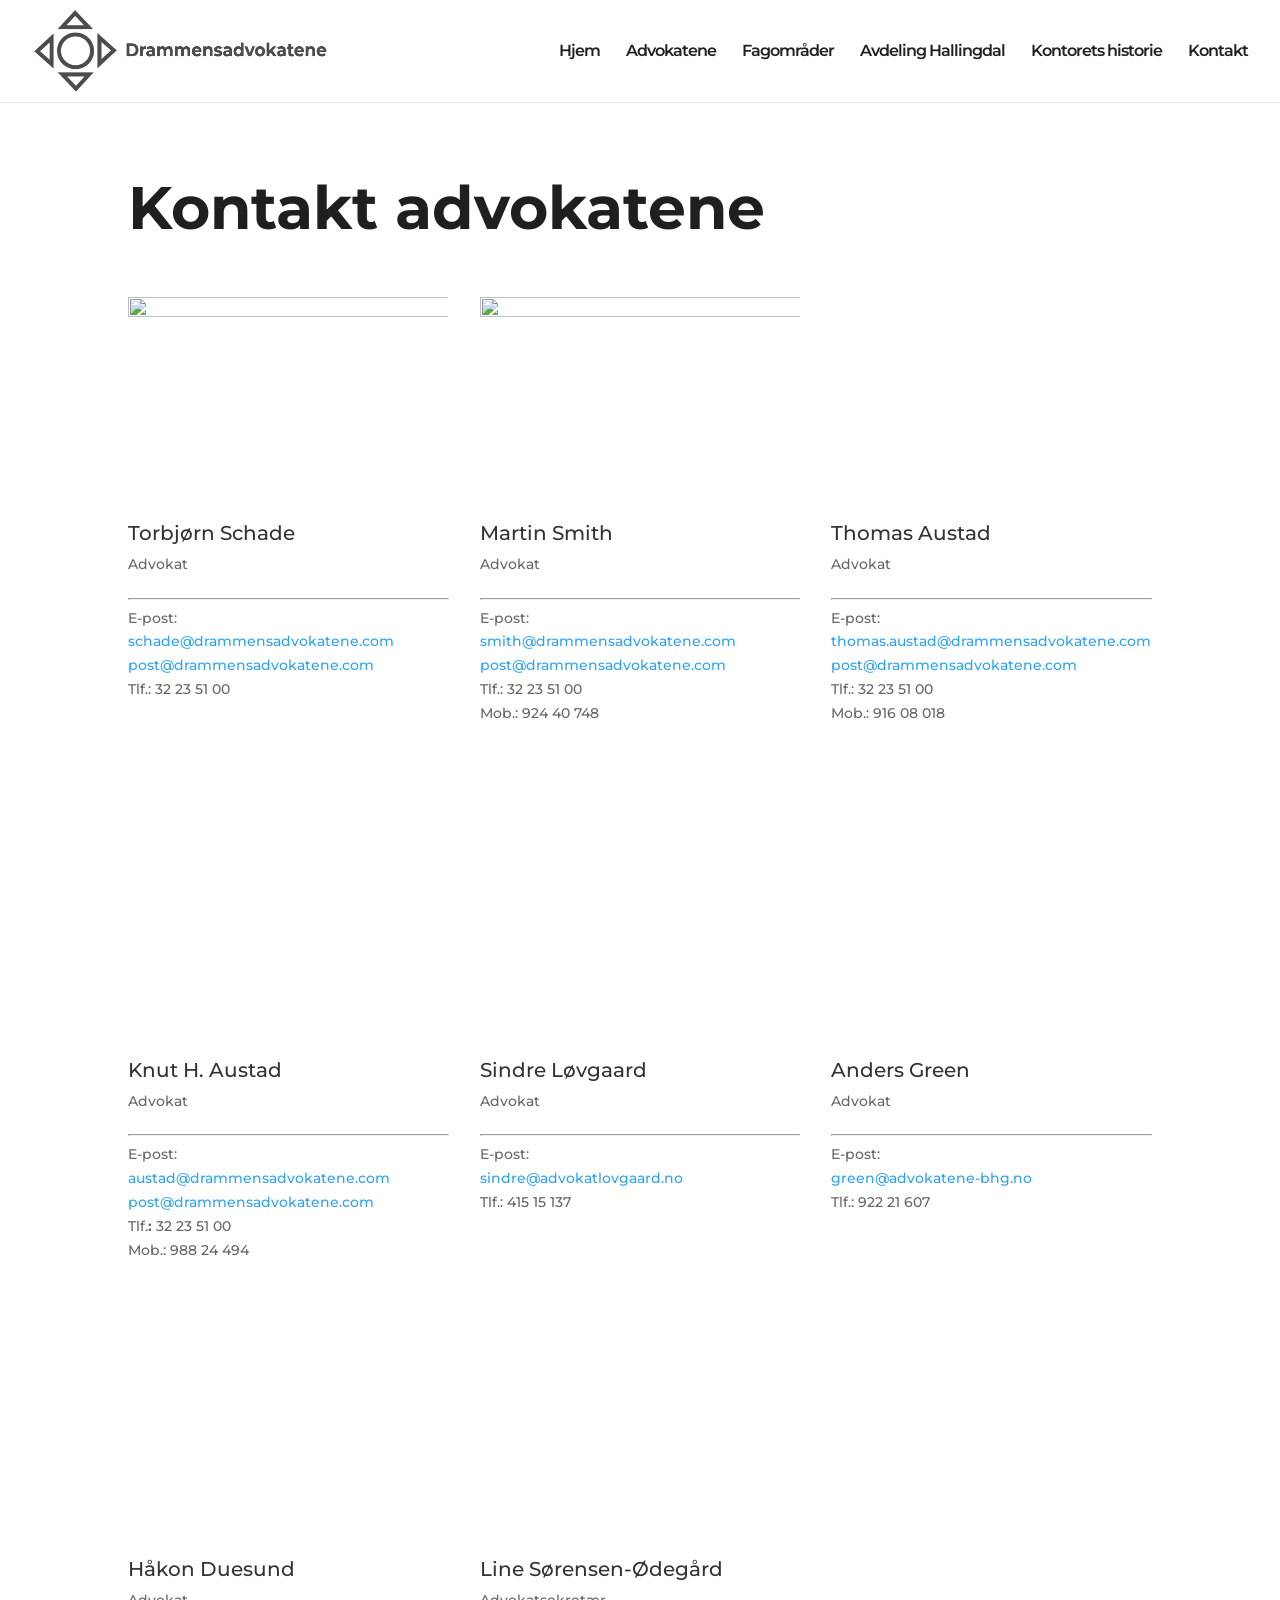
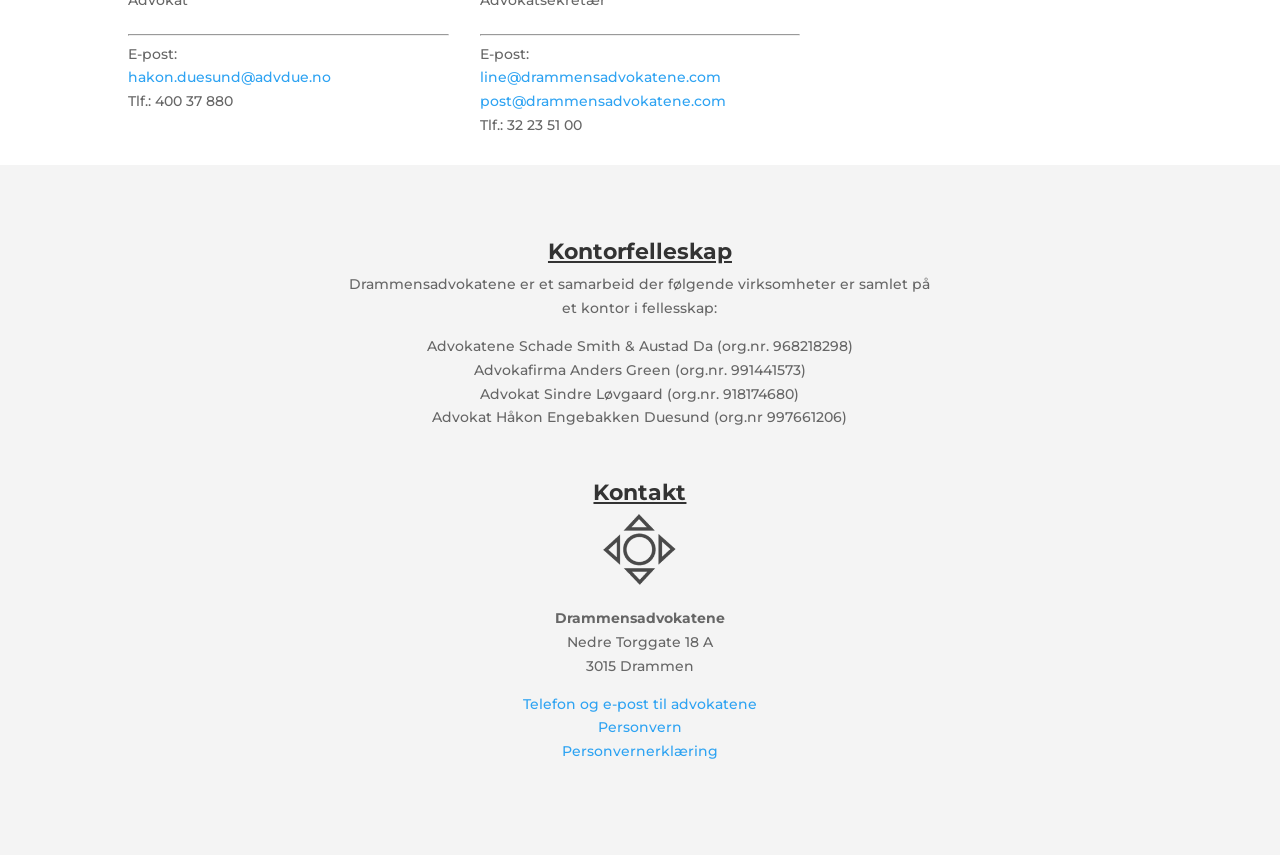
==== kontakt/index.html @ 0ef9e9a2 "Speil av drammensadvokatene.com" ====
<!DOCTYPE html>
<html lang="en-US">

<!-- Mirrored from drammensadvokatene.com/kontakt/ by HTTrack Website Copier/3.x [XR&CO'2014], Tue, 21 Jul 2026 18:36:51 GMT -->
<!-- Added by HTTrack --><meta http-equiv="content-type" content="text/html;charset=UTF-8" /><!-- /Added by HTTrack -->
<head>
	<meta charset="UTF-8" />
<meta http-equiv="X-UA-Compatible" content="IE=edge">
	<link rel="pingback" href="../xmlrpc.php" />

	<script type="text/javascript">
		document.documentElement.className = 'js';
	</script>

	<title>Kontakt | Drammensadvokatene</title>
<meta name='robots' content='max-image-preview:large' />
<script type="text/javascript">
			let jqueryParams=[],jQuery=function(r){return jqueryParams=[...jqueryParams,r],jQuery},$=function(r){return jqueryParams=[...jqueryParams,r],$};window.jQuery=jQuery,window.$=jQuery;let customHeadScripts=!1;jQuery.fn=jQuery.prototype={},$.fn=jQuery.prototype={},jQuery.noConflict=function(r){if(window.jQuery)return jQuery=window.jQuery,$=window.jQuery,customHeadScripts=!0,jQuery.noConflict},jQuery.ready=function(r){jqueryParams=[...jqueryParams,r]},$.ready=function(r){jqueryParams=[...jqueryParams,r]},jQuery.load=function(r){jqueryParams=[...jqueryParams,r]},$.load=function(r){jqueryParams=[...jqueryParams,r]},jQuery.fn.ready=function(r){jqueryParams=[...jqueryParams,r]},$.fn.ready=function(r){jqueryParams=[...jqueryParams,r]};</script><link rel='dns-prefetch' href='http://fonts.googleapis.com/' />
<link rel="alternate" type="application/rss+xml" title="Drammensadvokatene &raquo; Feed" href="../feed/index.html" />
<link rel="alternate" type="application/rss+xml" title="Drammensadvokatene &raquo; Comments Feed" href="../comments/feed/index.html" />
<link rel="alternate" title="oEmbed (JSON)" type="application/json+oembed" href="../wp-json/oembed/1.0/embedac45.json?url=https%3A%2F%2Fdrammensadvokatene.com%2Fkontakt%2F" />
<link rel="alternate" title="oEmbed (XML)" type="text/xml+oembed" href="../wp-json/oembed/1.0/embed8e97?url=https%3A%2F%2Fdrammensadvokatene.com%2Fkontakt%2F&amp;format=xml" />
<meta content="Divi v.4.21.0" name="generator"/><style id="wp-img-auto-sizes-contain-inline-css">
img:is([sizes=auto i],[sizes^="auto," i]){contain-intrinsic-size:3000px 1500px}
/*# sourceURL=wp-img-auto-sizes-contain-inline-css */
</style>

<style id="global-styles-inline-css">
:root{--wp--preset--aspect-ratio--square: 1;--wp--preset--aspect-ratio--4-3: 4/3;--wp--preset--aspect-ratio--3-4: 3/4;--wp--preset--aspect-ratio--3-2: 3/2;--wp--preset--aspect-ratio--2-3: 2/3;--wp--preset--aspect-ratio--16-9: 16/9;--wp--preset--aspect-ratio--9-16: 9/16;--wp--preset--color--black: #000000;--wp--preset--color--cyan-bluish-gray: #abb8c3;--wp--preset--color--white: #ffffff;--wp--preset--color--pale-pink: #f78da7;--wp--preset--color--vivid-red: #cf2e2e;--wp--preset--color--luminous-vivid-orange: #ff6900;--wp--preset--color--luminous-vivid-amber: #fcb900;--wp--preset--color--light-green-cyan: #7bdcb5;--wp--preset--color--vivid-green-cyan: #00d084;--wp--preset--color--pale-cyan-blue: #8ed1fc;--wp--preset--color--vivid-cyan-blue: #0693e3;--wp--preset--color--vivid-purple: #9b51e0;--wp--preset--gradient--vivid-cyan-blue-to-vivid-purple: linear-gradient(135deg,rgb(6,147,227) 0%,rgb(155,81,224) 100%);--wp--preset--gradient--light-green-cyan-to-vivid-green-cyan: linear-gradient(135deg,rgb(122,220,180) 0%,rgb(0,208,130) 100%);--wp--preset--gradient--luminous-vivid-amber-to-luminous-vivid-orange: linear-gradient(135deg,rgb(252,185,0) 0%,rgb(255,105,0) 100%);--wp--preset--gradient--luminous-vivid-orange-to-vivid-red: linear-gradient(135deg,rgb(255,105,0) 0%,rgb(207,46,46) 100%);--wp--preset--gradient--very-light-gray-to-cyan-bluish-gray: linear-gradient(135deg,rgb(238,238,238) 0%,rgb(169,184,195) 100%);--wp--preset--gradient--cool-to-warm-spectrum: linear-gradient(135deg,rgb(74,234,220) 0%,rgb(151,120,209) 20%,rgb(207,42,186) 40%,rgb(238,44,130) 60%,rgb(251,105,98) 80%,rgb(254,248,76) 100%);--wp--preset--gradient--blush-light-purple: linear-gradient(135deg,rgb(255,206,236) 0%,rgb(152,150,240) 100%);--wp--preset--gradient--blush-bordeaux: linear-gradient(135deg,rgb(254,205,165) 0%,rgb(254,45,45) 50%,rgb(107,0,62) 100%);--wp--preset--gradient--luminous-dusk: linear-gradient(135deg,rgb(255,203,112) 0%,rgb(199,81,192) 50%,rgb(65,88,208) 100%);--wp--preset--gradient--pale-ocean: linear-gradient(135deg,rgb(255,245,203) 0%,rgb(182,227,212) 50%,rgb(51,167,181) 100%);--wp--preset--gradient--electric-grass: linear-gradient(135deg,rgb(202,248,128) 0%,rgb(113,206,126) 100%);--wp--preset--gradient--midnight: linear-gradient(135deg,rgb(2,3,129) 0%,rgb(40,116,252) 100%);--wp--preset--font-size--small: 13px;--wp--preset--font-size--medium: 20px;--wp--preset--font-size--large: 36px;--wp--preset--font-size--x-large: 42px;--wp--preset--spacing--20: 0.44rem;--wp--preset--spacing--30: 0.67rem;--wp--preset--spacing--40: 1rem;--wp--preset--spacing--50: 1.5rem;--wp--preset--spacing--60: 2.25rem;--wp--preset--spacing--70: 3.38rem;--wp--preset--spacing--80: 5.06rem;--wp--preset--shadow--natural: 6px 6px 9px rgba(0, 0, 0, 0.2);--wp--preset--shadow--deep: 12px 12px 50px rgba(0, 0, 0, 0.4);--wp--preset--shadow--sharp: 6px 6px 0px rgba(0, 0, 0, 0.2);--wp--preset--shadow--outlined: 6px 6px 0px -3px rgb(255, 255, 255), 6px 6px rgb(0, 0, 0);--wp--preset--shadow--crisp: 6px 6px 0px rgb(0, 0, 0);}:root { --wp--style--global--content-size: 823px;--wp--style--global--wide-size: 1080px; }:where(body) { margin: 0; }.wp-site-blocks > .alignleft { float: left; margin-right: 2em; }.wp-site-blocks > .alignright { float: right; margin-left: 2em; }.wp-site-blocks > .aligncenter { justify-content: center; margin-left: auto; margin-right: auto; }:where(.is-layout-flex){gap: 0.5em;}:where(.is-layout-grid){gap: 0.5em;}.is-layout-flow > .alignleft{float: left;margin-inline-start: 0;margin-inline-end: 2em;}.is-layout-flow > .alignright{float: right;margin-inline-start: 2em;margin-inline-end: 0;}.is-layout-flow > .aligncenter{margin-left: auto !important;margin-right: auto !important;}.is-layout-constrained > .alignleft{float: left;margin-inline-start: 0;margin-inline-end: 2em;}.is-layout-constrained > .alignright{float: right;margin-inline-start: 2em;margin-inline-end: 0;}.is-layout-constrained > .aligncenter{margin-left: auto !important;margin-right: auto !important;}.is-layout-constrained > :where(:not(.alignleft):not(.alignright):not(.alignfull)){max-width: var(--wp--style--global--content-size);margin-left: auto !important;margin-right: auto !important;}.is-layout-constrained > .alignwide{max-width: var(--wp--style--global--wide-size);}body .is-layout-flex{display: flex;}.is-layout-flex{flex-wrap: wrap;align-items: center;}.is-layout-flex > :is(*, div){margin: 0;}body .is-layout-grid{display: grid;}.is-layout-grid > :is(*, div){margin: 0;}body{padding-top: 0px;padding-right: 0px;padding-bottom: 0px;padding-left: 0px;}:root :where(.wp-element-button, .wp-block-button__link){background-color: #32373c;border-width: 0;color: #fff;font-family: inherit;font-size: inherit;font-style: inherit;font-weight: inherit;letter-spacing: inherit;line-height: inherit;padding-top: calc(0.667em + 2px);padding-right: calc(1.333em + 2px);padding-bottom: calc(0.667em + 2px);padding-left: calc(1.333em + 2px);text-decoration: none;text-transform: inherit;}.has-black-color{color: var(--wp--preset--color--black) !important;}.has-cyan-bluish-gray-color{color: var(--wp--preset--color--cyan-bluish-gray) !important;}.has-white-color{color: var(--wp--preset--color--white) !important;}.has-pale-pink-color{color: var(--wp--preset--color--pale-pink) !important;}.has-vivid-red-color{color: var(--wp--preset--color--vivid-red) !important;}.has-luminous-vivid-orange-color{color: var(--wp--preset--color--luminous-vivid-orange) !important;}.has-luminous-vivid-amber-color{color: var(--wp--preset--color--luminous-vivid-amber) !important;}.has-light-green-cyan-color{color: var(--wp--preset--color--light-green-cyan) !important;}.has-vivid-green-cyan-color{color: var(--wp--preset--color--vivid-green-cyan) !important;}.has-pale-cyan-blue-color{color: var(--wp--preset--color--pale-cyan-blue) !important;}.has-vivid-cyan-blue-color{color: var(--wp--preset--color--vivid-cyan-blue) !important;}.has-vivid-purple-color{color: var(--wp--preset--color--vivid-purple) !important;}.has-black-background-color{background-color: var(--wp--preset--color--black) !important;}.has-cyan-bluish-gray-background-color{background-color: var(--wp--preset--color--cyan-bluish-gray) !important;}.has-white-background-color{background-color: var(--wp--preset--color--white) !important;}.has-pale-pink-background-color{background-color: var(--wp--preset--color--pale-pink) !important;}.has-vivid-red-background-color{background-color: var(--wp--preset--color--vivid-red) !important;}.has-luminous-vivid-orange-background-color{background-color: var(--wp--preset--color--luminous-vivid-orange) !important;}.has-luminous-vivid-amber-background-color{background-color: var(--wp--preset--color--luminous-vivid-amber) !important;}.has-light-green-cyan-background-color{background-color: var(--wp--preset--color--light-green-cyan) !important;}.has-vivid-green-cyan-background-color{background-color: var(--wp--preset--color--vivid-green-cyan) !important;}.has-pale-cyan-blue-background-color{background-color: var(--wp--preset--color--pale-cyan-blue) !important;}.has-vivid-cyan-blue-background-color{background-color: var(--wp--preset--color--vivid-cyan-blue) !important;}.has-vivid-purple-background-color{background-color: var(--wp--preset--color--vivid-purple) !important;}.has-black-border-color{border-color: var(--wp--preset--color--black) !important;}.has-cyan-bluish-gray-border-color{border-color: var(--wp--preset--color--cyan-bluish-gray) !important;}.has-white-border-color{border-color: var(--wp--preset--color--white) !important;}.has-pale-pink-border-color{border-color: var(--wp--preset--color--pale-pink) !important;}.has-vivid-red-border-color{border-color: var(--wp--preset--color--vivid-red) !important;}.has-luminous-vivid-orange-border-color{border-color: var(--wp--preset--color--luminous-vivid-orange) !important;}.has-luminous-vivid-amber-border-color{border-color: var(--wp--preset--color--luminous-vivid-amber) !important;}.has-light-green-cyan-border-color{border-color: var(--wp--preset--color--light-green-cyan) !important;}.has-vivid-green-cyan-border-color{border-color: var(--wp--preset--color--vivid-green-cyan) !important;}.has-pale-cyan-blue-border-color{border-color: var(--wp--preset--color--pale-cyan-blue) !important;}.has-vivid-cyan-blue-border-color{border-color: var(--wp--preset--color--vivid-cyan-blue) !important;}.has-vivid-purple-border-color{border-color: var(--wp--preset--color--vivid-purple) !important;}.has-vivid-cyan-blue-to-vivid-purple-gradient-background{background: var(--wp--preset--gradient--vivid-cyan-blue-to-vivid-purple) !important;}.has-light-green-cyan-to-vivid-green-cyan-gradient-background{background: var(--wp--preset--gradient--light-green-cyan-to-vivid-green-cyan) !important;}.has-luminous-vivid-amber-to-luminous-vivid-orange-gradient-background{background: var(--wp--preset--gradient--luminous-vivid-amber-to-luminous-vivid-orange) !important;}.has-luminous-vivid-orange-to-vivid-red-gradient-background{background: var(--wp--preset--gradient--luminous-vivid-orange-to-vivid-red) !important;}.has-very-light-gray-to-cyan-bluish-gray-gradient-background{background: var(--wp--preset--gradient--very-light-gray-to-cyan-bluish-gray) !important;}.has-cool-to-warm-spectrum-gradient-background{background: var(--wp--preset--gradient--cool-to-warm-spectrum) !important;}.has-blush-light-purple-gradient-background{background: var(--wp--preset--gradient--blush-light-purple) !important;}.has-blush-bordeaux-gradient-background{background: var(--wp--preset--gradient--blush-bordeaux) !important;}.has-luminous-dusk-gradient-background{background: var(--wp--preset--gradient--luminous-dusk) !important;}.has-pale-ocean-gradient-background{background: var(--wp--preset--gradient--pale-ocean) !important;}.has-electric-grass-gradient-background{background: var(--wp--preset--gradient--electric-grass) !important;}.has-midnight-gradient-background{background: var(--wp--preset--gradient--midnight) !important;}.has-small-font-size{font-size: var(--wp--preset--font-size--small) !important;}.has-medium-font-size{font-size: var(--wp--preset--font-size--medium) !important;}.has-large-font-size{font-size: var(--wp--preset--font-size--large) !important;}.has-x-large-font-size{font-size: var(--wp--preset--font-size--x-large) !important;}
/*# sourceURL=global-styles-inline-css */
</style>

<link rel='stylesheet' id='et-divi-open-sans-css' href='https://fonts.googleapis.com/css?family=Open+Sans:300italic,400italic,600italic,700italic,800italic,400,300,600,700,800&amp;subset=latin,latin-ext&amp;display=swap' media='all' />
<style id="divi-style-inline-inline-css">
/*!
Theme Name: Divi
Theme URI: http://www.elegantthemes.com/gallery/divi/
Version: 4.21.0
Description: Smart. Flexible. Beautiful. Divi is the most powerful theme in our collection.
Author: Elegant Themes
Author URI: http://www.elegantthemes.com
License: GNU General Public License v2
License URI: http://www.gnu.org/licenses/gpl-2.0.html
*/

a,abbr,acronym,address,applet,b,big,blockquote,body,center,cite,code,dd,del,dfn,div,dl,dt,em,fieldset,font,form,h1,h2,h3,h4,h5,h6,html,i,iframe,img,ins,kbd,label,legend,li,object,ol,p,pre,q,s,samp,small,span,strike,strong,sub,sup,tt,u,ul,var{margin:0;padding:0;border:0;outline:0;font-size:100%;-ms-text-size-adjust:100%;-webkit-text-size-adjust:100%;vertical-align:baseline;background:transparent}body{line-height:1}ol,ul{list-style:none}blockquote,q{quotes:none}blockquote:after,blockquote:before,q:after,q:before{content:"";content:none}blockquote{margin:20px 0 30px;border-left:5px solid;padding-left:20px}:focus{outline:0}del{text-decoration:line-through}pre{overflow:auto;padding:10px}figure{margin:0}table{border-collapse:collapse;border-spacing:0}article,aside,footer,header,hgroup,nav,section{display:block}body{font-family:Open Sans,Arial,sans-serif;font-size:14px;color:#666;background-color:#fff;line-height:1.7em;font-weight:500;-webkit-font-smoothing:antialiased;-moz-osx-font-smoothing:grayscale}body.page-template-page-template-blank-php #page-container{padding-top:0!important}body.et_cover_background{background-size:cover!important;background-position:top!important;background-repeat:no-repeat!important;background-attachment:fixed}a{color:#2ea3f2}a,a:hover{text-decoration:none}p{padding-bottom:1em}p:not(.has-background):last-of-type{padding-bottom:0}p.et_normal_padding{padding-bottom:1em}strong{font-weight:700}cite,em,i{font-style:italic}code,pre{font-family:Courier New,monospace;margin-bottom:10px}ins{text-decoration:none}sub,sup{height:0;line-height:1;position:relative;vertical-align:baseline}sup{bottom:.8em}sub{top:.3em}dl{margin:0 0 1.5em}dl dt{font-weight:700}dd{margin-left:1.5em}blockquote p{padding-bottom:0}embed,iframe,object,video{max-width:100%}h1,h2,h3,h4,h5,h6{color:#333;padding-bottom:10px;line-height:1em;font-weight:500}h1 a,h2 a,h3 a,h4 a,h5 a,h6 a{color:inherit}h1{font-size:30px}h2{font-size:26px}h3{font-size:22px}h4{font-size:18px}h5{font-size:16px}h6{font-size:14px}input{-webkit-appearance:none}input[type=checkbox]{-webkit-appearance:checkbox}input[type=radio]{-webkit-appearance:radio}input.text,input.title,input[type=email],input[type=password],input[type=tel],input[type=text],select,textarea{background-color:#fff;border:1px solid #bbb;padding:2px;color:#4e4e4e}input.text:focus,input.title:focus,input[type=text]:focus,select:focus,textarea:focus{border-color:#2d3940;color:#3e3e3e}input.text,input.title,input[type=text],select,textarea{margin:0}textarea{padding:4px}button,input,select,textarea{font-family:inherit}img{max-width:100%;height:auto}.clear{clear:both}br.clear{margin:0;padding:0}.pagination{clear:both}#et_search_icon:hover,.et-social-icon a:hover,.et_password_protected_form .et_submit_button,.form-submit .et_pb_buttontton.alt.disabled,.nav-single a,.posted_in a{color:#2ea3f2}.et-search-form,blockquote{border-color:#2ea3f2}#main-content{background-color:#fff}.container{width:80%;max-width:1080px;margin:auto;position:relative}body:not(.et-tb) #main-content .container,body:not(.et-tb-has-header) #main-content .container{padding-top:58px}.et_full_width_page #main-content .container:before{display:none}.main_title{margin-bottom:20px}.et_password_protected_form .et_submit_button:hover,.form-submit .et_pb_button:hover{background:rgba(0,0,0,.05)}.et_button_icon_visible .et_pb_button{padding-right:2em;padding-left:.7em}.et_button_icon_visible .et_pb_button:after{opacity:1;margin-left:0}.et_button_left .et_pb_button:hover:after{left:.15em}.et_button_left .et_pb_button:after{margin-left:0;left:1em}.et_button_icon_visible.et_button_left .et_pb_button,.et_button_left .et_pb_button:hover,.et_button_left .et_pb_module .et_pb_button:hover{padding-left:2em;padding-right:.7em}.et_button_icon_visible.et_button_left .et_pb_button:after,.et_button_left .et_pb_button:hover:after{left:.15em}.et_password_protected_form .et_submit_button:hover,.form-submit .et_pb_button:hover{padding:.3em 1em}.et_button_no_icon .et_pb_button:after{display:none}.et_button_no_icon.et_button_icon_visible.et_button_left .et_pb_button,.et_button_no_icon.et_button_left .et_pb_button:hover,.et_button_no_icon .et_pb_button,.et_button_no_icon .et_pb_button:hover{padding:.3em 1em!important}.et_button_custom_icon .et_pb_button:after{line-height:1.7em}.et_button_custom_icon.et_button_icon_visible .et_pb_button:after,.et_button_custom_icon .et_pb_button:hover:after{margin-left:.3em}#left-area .post_format-post-format-gallery .wp-block-gallery:first-of-type{padding:0;margin-bottom:-16px}.entry-content table:not(.variations){border:1px solid #eee;margin:0 0 15px;text-align:left;width:100%}.entry-content thead th,.entry-content tr th{color:#555;font-weight:700;padding:9px 24px}.entry-content tr td{border-top:1px solid #eee;padding:6px 24px}#left-area ul,.entry-content ul,.et-l--body ul,.et-l--footer ul,.et-l--header ul{list-style-type:disc;padding:0 0 23px 1em;line-height:26px}#left-area ol,.entry-content ol,.et-l--body ol,.et-l--footer ol,.et-l--header ol{list-style-type:decimal;list-style-position:inside;padding:0 0 23px;line-height:26px}#left-area ul li ul,.entry-content ul li ol{padding:2px 0 2px 20px}#left-area ol li ul,.entry-content ol li ol,.et-l--body ol li ol,.et-l--footer ol li ol,.et-l--header ol li ol{padding:2px 0 2px 35px}#left-area ul.wp-block-gallery{display:-webkit-box;display:-ms-flexbox;display:flex;-ms-flex-wrap:wrap;flex-wrap:wrap;list-style-type:none;padding:0}#left-area ul.products{padding:0!important;line-height:1.7!important;list-style:none!important}.gallery-item a{display:block}.gallery-caption,.gallery-item a{width:90%}#wpadminbar{z-index:100001}#left-area .post-meta{font-size:14px;padding-bottom:15px}#left-area .post-meta a{text-decoration:none;color:#666}#left-area .et_featured_image{padding-bottom:7px}.single .post{padding-bottom:25px}body.single .et_audio_content{margin-bottom:-6px}.nav-single a{text-decoration:none;color:#2ea3f2;font-size:14px;font-weight:400}.nav-previous{float:left}.nav-next{float:right}.et_password_protected_form p input{background-color:#eee;border:none!important;width:100%!important;border-radius:0!important;font-size:14px;color:#999!important;padding:16px!important;-webkit-box-sizing:border-box;box-sizing:border-box}.et_password_protected_form label{display:none}.et_password_protected_form .et_submit_button{font-family:inherit;display:block;float:right;margin:8px auto 0;cursor:pointer}.post-password-required p.nocomments.container{max-width:100%}.post-password-required p.nocomments.container:before{display:none}.aligncenter,div.post .new-post .aligncenter{display:block;margin-left:auto;margin-right:auto}.wp-caption{border:1px solid #ddd;text-align:center;background-color:#f3f3f3;margin-bottom:10px;max-width:96%;padding:8px}.wp-caption.alignleft{margin:0 30px 20px 0}.wp-caption.alignright{margin:0 0 20px 30px}.wp-caption img{margin:0;padding:0;border:0}.wp-caption p.wp-caption-text{font-size:12px;padding:0 4px 5px;margin:0}.alignright{float:right}.alignleft{float:left}img.alignleft{display:inline;float:left;margin-right:15px}img.alignright{display:inline;float:right;margin-left:15px}.page.et_pb_pagebuilder_layout #main-content{background-color:transparent}body #main-content .et_builder_inner_content>h1,body #main-content .et_builder_inner_content>h2,body #main-content .et_builder_inner_content>h3,body #main-content .et_builder_inner_content>h4,body #main-content .et_builder_inner_content>h5,body #main-content .et_builder_inner_content>h6{line-height:1.4em}body #main-content .et_builder_inner_content>p{line-height:1.7em}.wp-block-pullquote{margin:20px 0 30px}.wp-block-pullquote.has-background blockquote{border-left:none}.wp-block-group.has-background{padding:1.5em 1.5em .5em}@media (min-width:981px){#left-area{width:79.125%;padding-bottom:23px}#main-content .container:before{content:"";position:absolute;top:0;height:100%;width:1px;background-color:#e2e2e2}.et_full_width_page #left-area,.et_no_sidebar #left-area{float:none;width:100%!important}.et_full_width_page #left-area{padding-bottom:0}.et_no_sidebar #main-content .container:before{display:none}}@media (max-width:980px){#page-container{padding-top:80px}.et-tb #page-container,.et-tb-has-header #page-container{padding-top:0!important}#left-area,#sidebar{width:100%!important}#main-content .container:before{display:none!important}.et_full_width_page .et_gallery_item:nth-child(4n+1){clear:none}}@media print{#page-container{padding-top:0!important}}#wp-admin-bar-et-use-visual-builder a:before{font-family:ETmodules!important;content:"\e625";font-size:30px!important;width:28px;margin-top:-3px;color:#974df3!important}#wp-admin-bar-et-use-visual-builder:hover a:before{color:#fff!important}#wp-admin-bar-et-use-visual-builder:hover a,#wp-admin-bar-et-use-visual-builder a:hover{transition:background-color .5s ease;-webkit-transition:background-color .5s ease;-moz-transition:background-color .5s ease;background-color:#7e3bd0!important;color:#fff!important}* html .clearfix,:first-child+html .clearfix{zoom:1}.iphone .et_pb_section_video_bg video::-webkit-media-controls-start-playback-button{display:none!important;-webkit-appearance:none}.et_mobile_device .et_pb_section_parallax .et_pb_parallax_css{background-attachment:scroll}.et-social-facebook a.icon:before{content:"\e093"}.et-social-twitter a.icon:before{content:"\e094"}.et-social-google-plus a.icon:before{content:"\e096"}.et-social-instagram a.icon:before{content:"\e09a"}.et-social-rss a.icon:before{content:"\e09e"}.ai1ec-single-event:after{content:" ";display:table;clear:both}.evcal_event_details .evcal_evdata_cell .eventon_details_shading_bot.eventon_details_shading_bot{z-index:3}.wp-block-divi-layout{margin-bottom:1em}*{-webkit-box-sizing:border-box;box-sizing:border-box}#et-info-email:before,#et-info-phone:before,#et_search_icon:before,.comment-reply-link:after,.et-cart-info span:before,.et-pb-arrow-next:before,.et-pb-arrow-prev:before,.et-social-icon a:before,.et_audio_container .mejs-playpause-button button:before,.et_audio_container .mejs-volume-button button:before,.et_overlay:before,.et_password_protected_form .et_submit_button:after,.et_pb_button:after,.et_pb_contact_reset:after,.et_pb_contact_submit:after,.et_pb_font_icon:before,.et_pb_newsletter_button:after,.et_pb_pricing_table_button:after,.et_pb_promo_button:after,.et_pb_testimonial:before,.et_pb_toggle_title:before,.form-submit .et_pb_button:after,.mobile_menu_bar:before,a.et_pb_more_button:after{font-family:ETmodules!important;speak:none;font-style:normal;font-weight:400;-webkit-font-feature-settings:normal;font-feature-settings:normal;font-variant:normal;text-transform:none;line-height:1;-webkit-font-smoothing:antialiased;-moz-osx-font-smoothing:grayscale;text-shadow:0 0;direction:ltr}.et-pb-icon,.et_pb_custom_button_icon.et_pb_button:after,.et_pb_login .et_pb_custom_button_icon.et_pb_button:after,.et_pb_woo_custom_button_icon .button.et_pb_custom_button_icon.et_pb_button:after,.et_pb_woo_custom_button_icon .button.et_pb_custom_button_icon.et_pb_button:hover:after{content:attr(data-icon)}.et-pb-icon{font-family:ETmodules;speak:none;font-weight:400;-webkit-font-feature-settings:normal;font-feature-settings:normal;font-variant:normal;text-transform:none;line-height:1;-webkit-font-smoothing:antialiased;font-size:96px;font-style:normal;display:inline-block;-webkit-box-sizing:border-box;box-sizing:border-box;direction:ltr}#et-ajax-saving{display:none;-webkit-transition:background .3s,-webkit-box-shadow .3s;transition:background .3s,-webkit-box-shadow .3s;transition:background .3s,box-shadow .3s;transition:background .3s,box-shadow .3s,-webkit-box-shadow .3s;-webkit-box-shadow:rgba(0,139,219,.247059) 0 0 60px;box-shadow:0 0 60px rgba(0,139,219,.247059);position:fixed;top:50%;left:50%;width:50px;height:50px;background:#fff;border-radius:50px;margin:-25px 0 0 -25px;z-index:999999;text-align:center}#et-ajax-saving img{margin:9px}.et-safe-mode-indicator,.et-safe-mode-indicator:focus,.et-safe-mode-indicator:hover{-webkit-box-shadow:0 5px 10px rgba(41,196,169,.15);box-shadow:0 5px 10px rgba(41,196,169,.15);background:#29c4a9;color:#fff;font-size:14px;font-weight:600;padding:12px;line-height:16px;border-radius:3px;position:fixed;bottom:30px;right:30px;z-index:999999;text-decoration:none;font-family:Open Sans,sans-serif;-webkit-font-smoothing:antialiased;-moz-osx-font-smoothing:grayscale}.et_pb_button{font-size:20px;font-weight:500;padding:.3em 1em;line-height:1.7em!important;background-color:transparent;background-size:cover;background-position:50%;background-repeat:no-repeat;border:2px solid;border-radius:3px;-webkit-transition-duration:.2s;transition-duration:.2s;-webkit-transition-property:all!important;transition-property:all!important}.et_pb_button,.et_pb_button_inner{position:relative}.et_pb_button:hover,.et_pb_module .et_pb_button:hover{border:2px solid transparent;padding:.3em 2em .3em .7em}.et_pb_button:hover{background-color:hsla(0,0%,100%,.2)}.et_pb_bg_layout_light.et_pb_button:hover,.et_pb_bg_layout_light .et_pb_button:hover{background-color:rgba(0,0,0,.05)}.et_pb_button:after,.et_pb_button:before{font-size:32px;line-height:1em;content:"\35";opacity:0;position:absolute;margin-left:-1em;-webkit-transition:all .2s;transition:all .2s;text-transform:none;-webkit-font-feature-settings:"kern" off;font-feature-settings:"kern" off;font-variant:none;font-style:normal;font-weight:400;text-shadow:none}.et_pb_button.et_hover_enabled:hover:after,.et_pb_button.et_pb_hovered:hover:after{-webkit-transition:none!important;transition:none!important}.et_pb_button:before{display:none}.et_pb_button:hover:after{opacity:1;margin-left:0}.et_pb_column_1_3 h1,.et_pb_column_1_4 h1,.et_pb_column_1_5 h1,.et_pb_column_1_6 h1,.et_pb_column_2_5 h1{font-size:26px}.et_pb_column_1_3 h2,.et_pb_column_1_4 h2,.et_pb_column_1_5 h2,.et_pb_column_1_6 h2,.et_pb_column_2_5 h2{font-size:23px}.et_pb_column_1_3 h3,.et_pb_column_1_4 h3,.et_pb_column_1_5 h3,.et_pb_column_1_6 h3,.et_pb_column_2_5 h3{font-size:20px}.et_pb_column_1_3 h4,.et_pb_column_1_4 h4,.et_pb_column_1_5 h4,.et_pb_column_1_6 h4,.et_pb_column_2_5 h4{font-size:18px}.et_pb_column_1_3 h5,.et_pb_column_1_4 h5,.et_pb_column_1_5 h5,.et_pb_column_1_6 h5,.et_pb_column_2_5 h5{font-size:16px}.et_pb_column_1_3 h6,.et_pb_column_1_4 h6,.et_pb_column_1_5 h6,.et_pb_column_1_6 h6,.et_pb_column_2_5 h6{font-size:15px}.et_pb_bg_layout_dark,.et_pb_bg_layout_dark h1,.et_pb_bg_layout_dark h2,.et_pb_bg_layout_dark h3,.et_pb_bg_layout_dark h4,.et_pb_bg_layout_dark h5,.et_pb_bg_layout_dark h6{color:#fff!important}.et_pb_module.et_pb_text_align_left{text-align:left}.et_pb_module.et_pb_text_align_center{text-align:center}.et_pb_module.et_pb_text_align_right{text-align:right}.et_pb_module.et_pb_text_align_justified{text-align:justify}.clearfix:after{visibility:hidden;display:block;font-size:0;content:" ";clear:both;height:0}.et_pb_bg_layout_light .et_pb_more_button{color:#2ea3f2}.et_builder_inner_content{position:relative;z-index:1}header .et_builder_inner_content{z-index:2}.et_pb_css_mix_blend_mode_passthrough{mix-blend-mode:unset!important}.et_pb_image_container{margin:-20px -20px 29px}.et_pb_module_inner{position:relative}.et_hover_enabled_preview{z-index:2}.et_hover_enabled:hover{position:relative;z-index:2}.et_pb_all_tabs,.et_pb_module,.et_pb_posts_nav a,.et_pb_tab,.et_pb_with_background{position:relative;background-size:cover;background-position:50%;background-repeat:no-repeat}.et_pb_background_mask,.et_pb_background_pattern{bottom:0;left:0;position:absolute;right:0;top:0}.et_pb_background_mask{background-size:calc(100% + 2px) calc(100% + 2px);background-repeat:no-repeat;background-position:50%;overflow:hidden}.et_pb_background_pattern{background-position:0 0;background-repeat:repeat}.et_pb_with_border{position:relative;border:0 solid #333}.post-password-required .et_pb_row{padding:0;width:100%}.post-password-required .et_password_protected_form{min-height:0}body.et_pb_pagebuilder_layout.et_pb_show_title .post-password-required .et_password_protected_form h1,body:not(.et_pb_pagebuilder_layout) .post-password-required .et_password_protected_form h1{display:none}.et_pb_no_bg{padding:0!important}.et_overlay.et_pb_inline_icon:before,.et_pb_inline_icon:before{content:attr(data-icon)}.et_pb_more_button{color:inherit;text-shadow:none;text-decoration:none;display:inline-block;margin-top:20px}.et_parallax_bg_wrap{overflow:hidden;position:absolute;top:0;right:0;bottom:0;left:0}.et_parallax_bg{background-repeat:no-repeat;background-position:top;background-size:cover;position:absolute;bottom:0;left:0;width:100%;height:100%;display:block}.et_parallax_bg.et_parallax_bg__hover,.et_parallax_bg.et_parallax_bg_phone,.et_parallax_bg.et_parallax_bg_tablet,.et_parallax_gradient.et_parallax_gradient__hover,.et_parallax_gradient.et_parallax_gradient_phone,.et_parallax_gradient.et_parallax_gradient_tablet,.et_pb_section_parallax_hover:hover .et_parallax_bg:not(.et_parallax_bg__hover),.et_pb_section_parallax_hover:hover .et_parallax_gradient:not(.et_parallax_gradient__hover){display:none}.et_pb_section_parallax_hover:hover .et_parallax_bg.et_parallax_bg__hover,.et_pb_section_parallax_hover:hover .et_parallax_gradient.et_parallax_gradient__hover{display:block}.et_parallax_gradient{bottom:0;display:block;left:0;position:absolute;right:0;top:0}.et_pb_module.et_pb_section_parallax,.et_pb_posts_nav a.et_pb_section_parallax,.et_pb_tab.et_pb_section_parallax{position:relative}.et_pb_section_parallax .et_pb_parallax_css,.et_pb_slides .et_parallax_bg.et_pb_parallax_css{background-attachment:fixed}body.et-bfb .et_pb_section_parallax .et_pb_parallax_css,body.et-bfb .et_pb_slides .et_parallax_bg.et_pb_parallax_css{background-attachment:scroll;bottom:auto}.et_pb_section_parallax.et_pb_column .et_pb_module,.et_pb_section_parallax.et_pb_row .et_pb_column,.et_pb_section_parallax.et_pb_row .et_pb_module{z-index:9;position:relative}.et_pb_more_button:hover:after{opacity:1;margin-left:0}.et_pb_preload .et_pb_section_video_bg,.et_pb_preload>div{visibility:hidden}.et_pb_preload,.et_pb_section.et_pb_section_video.et_pb_preload{position:relative;background:#464646!important}.et_pb_preload:before{content:"";position:absolute;top:50%;left:50%;background:url(../wp-content/themes/Divi/includes/builder/styles/images/preloader.gif) no-repeat;border-radius:32px;width:32px;height:32px;margin:-16px 0 0 -16px}.box-shadow-overlay{position:absolute;top:0;left:0;width:100%;height:100%;z-index:10;pointer-events:none}.et_pb_section>.box-shadow-overlay~.et_pb_row{z-index:11}body.safari .section_has_divider{will-change:transform}.et_pb_row>.box-shadow-overlay{z-index:8}.has-box-shadow-overlay{position:relative}.et_clickable{cursor:pointer}.screen-reader-text{border:0;clip:rect(1px,1px,1px,1px);-webkit-clip-path:inset(50%);clip-path:inset(50%);height:1px;margin:-1px;overflow:hidden;padding:0;position:absolute!important;width:1px;word-wrap:normal!important}.et_multi_view_hidden,.et_multi_view_hidden_image{display:none!important}@keyframes multi-view-image-fade{0%{opacity:0}10%{opacity:.1}20%{opacity:.2}30%{opacity:.3}40%{opacity:.4}50%{opacity:.5}60%{opacity:.6}70%{opacity:.7}80%{opacity:.8}90%{opacity:.9}to{opacity:1}}.et_multi_view_image__loading{visibility:hidden}.et_multi_view_image__loaded{-webkit-animation:multi-view-image-fade .5s;animation:multi-view-image-fade .5s}#et-pb-motion-effects-offset-tracker{visibility:hidden!important;opacity:0;position:absolute;top:0;left:0}.et-pb-before-scroll-animation{opacity:0}header.et-l.et-l--header:after{clear:both;display:block;content:""}.et_pb_module{-webkit-animation-timing-function:linear;animation-timing-function:linear;-webkit-animation-duration:.2s;animation-duration:.2s}@-webkit-keyframes fadeBottom{0%{opacity:0;-webkit-transform:translateY(10%);transform:translateY(10%)}to{opacity:1;-webkit-transform:translateY(0);transform:translateY(0)}}@keyframes fadeBottom{0%{opacity:0;-webkit-transform:translateY(10%);transform:translateY(10%)}to{opacity:1;-webkit-transform:translateY(0);transform:translateY(0)}}@-webkit-keyframes fadeLeft{0%{opacity:0;-webkit-transform:translateX(-10%);transform:translateX(-10%)}to{opacity:1;-webkit-transform:translateX(0);transform:translateX(0)}}@keyframes fadeLeft{0%{opacity:0;-webkit-transform:translateX(-10%);transform:translateX(-10%)}to{opacity:1;-webkit-transform:translateX(0);transform:translateX(0)}}@-webkit-keyframes fadeRight{0%{opacity:0;-webkit-transform:translateX(10%);transform:translateX(10%)}to{opacity:1;-webkit-transform:translateX(0);transform:translateX(0)}}@keyframes fadeRight{0%{opacity:0;-webkit-transform:translateX(10%);transform:translateX(10%)}to{opacity:1;-webkit-transform:translateX(0);transform:translateX(0)}}@-webkit-keyframes fadeTop{0%{opacity:0;-webkit-transform:translateY(-10%);transform:translateY(-10%)}to{opacity:1;-webkit-transform:translateX(0);transform:translateX(0)}}@keyframes fadeTop{0%{opacity:0;-webkit-transform:translateY(-10%);transform:translateY(-10%)}to{opacity:1;-webkit-transform:translateX(0);transform:translateX(0)}}@-webkit-keyframes fadeIn{0%{opacity:0}to{opacity:1}}@keyframes fadeIn{0%{opacity:0}to{opacity:1}}.et-waypoint:not(.et_pb_counters){opacity:0}@media (min-width:981px){.et_pb_section.et_section_specialty div.et_pb_row .et_pb_column .et_pb_column .et_pb_module.et-last-child,.et_pb_section.et_section_specialty div.et_pb_row .et_pb_column .et_pb_column .et_pb_module:last-child,.et_pb_section.et_section_specialty div.et_pb_row .et_pb_column .et_pb_row_inner .et_pb_column .et_pb_module.et-last-child,.et_pb_section.et_section_specialty div.et_pb_row .et_pb_column .et_pb_row_inner .et_pb_column .et_pb_module:last-child,.et_pb_section div.et_pb_row .et_pb_column .et_pb_module.et-last-child,.et_pb_section div.et_pb_row .et_pb_column .et_pb_module:last-child{margin-bottom:0}}@media (max-width:980px){.et_overlay.et_pb_inline_icon_tablet:before,.et_pb_inline_icon_tablet:before{content:attr(data-icon-tablet)}.et_parallax_bg.et_parallax_bg_tablet_exist,.et_parallax_gradient.et_parallax_gradient_tablet_exist{display:none}.et_parallax_bg.et_parallax_bg_tablet,.et_parallax_gradient.et_parallax_gradient_tablet{display:block}.et_pb_column .et_pb_module{margin-bottom:30px}.et_pb_row .et_pb_column .et_pb_module.et-last-child,.et_pb_row .et_pb_column .et_pb_module:last-child,.et_section_specialty .et_pb_row .et_pb_column .et_pb_module.et-last-child,.et_section_specialty .et_pb_row .et_pb_column .et_pb_module:last-child{margin-bottom:0}.et_pb_more_button{display:inline-block!important}.et_pb_bg_layout_light_tablet.et_pb_button,.et_pb_bg_layout_light_tablet.et_pb_module.et_pb_button,.et_pb_bg_layout_light_tablet .et_pb_more_button{color:#2ea3f2}.et_pb_bg_layout_light_tablet .et_pb_forgot_password a{color:#666}.et_pb_bg_layout_light_tablet h1,.et_pb_bg_layout_light_tablet h2,.et_pb_bg_layout_light_tablet h3,.et_pb_bg_layout_light_tablet h4,.et_pb_bg_layout_light_tablet h5,.et_pb_bg_layout_light_tablet h6{color:#333!important}.et_pb_module .et_pb_bg_layout_light_tablet.et_pb_button{color:#2ea3f2!important}.et_pb_bg_layout_light_tablet{color:#666!important}.et_pb_bg_layout_dark_tablet,.et_pb_bg_layout_dark_tablet h1,.et_pb_bg_layout_dark_tablet h2,.et_pb_bg_layout_dark_tablet h3,.et_pb_bg_layout_dark_tablet h4,.et_pb_bg_layout_dark_tablet h5,.et_pb_bg_layout_dark_tablet h6{color:#fff!important}.et_pb_bg_layout_dark_tablet.et_pb_button,.et_pb_bg_layout_dark_tablet.et_pb_module.et_pb_button,.et_pb_bg_layout_dark_tablet .et_pb_more_button{color:inherit}.et_pb_bg_layout_dark_tablet .et_pb_forgot_password a{color:#fff}.et_pb_module.et_pb_text_align_left-tablet{text-align:left}.et_pb_module.et_pb_text_align_center-tablet{text-align:center}.et_pb_module.et_pb_text_align_right-tablet{text-align:right}.et_pb_module.et_pb_text_align_justified-tablet{text-align:justify}}@media (max-width:767px){.et_pb_more_button{display:inline-block!important}.et_overlay.et_pb_inline_icon_phone:before,.et_pb_inline_icon_phone:before{content:attr(data-icon-phone)}.et_parallax_bg.et_parallax_bg_phone_exist,.et_parallax_gradient.et_parallax_gradient_phone_exist{display:none}.et_parallax_bg.et_parallax_bg_phone,.et_parallax_gradient.et_parallax_gradient_phone{display:block}.et-hide-mobile{display:none!important}.et_pb_bg_layout_light_phone.et_pb_button,.et_pb_bg_layout_light_phone.et_pb_module.et_pb_button,.et_pb_bg_layout_light_phone .et_pb_more_button{color:#2ea3f2}.et_pb_bg_layout_light_phone .et_pb_forgot_password a{color:#666}.et_pb_bg_layout_light_phone h1,.et_pb_bg_layout_light_phone h2,.et_pb_bg_layout_light_phone h3,.et_pb_bg_layout_light_phone h4,.et_pb_bg_layout_light_phone h5,.et_pb_bg_layout_light_phone h6{color:#333!important}.et_pb_module .et_pb_bg_layout_light_phone.et_pb_button{color:#2ea3f2!important}.et_pb_bg_layout_light_phone{color:#666!important}.et_pb_bg_layout_dark_phone,.et_pb_bg_layout_dark_phone h1,.et_pb_bg_layout_dark_phone h2,.et_pb_bg_layout_dark_phone h3,.et_pb_bg_layout_dark_phone h4,.et_pb_bg_layout_dark_phone h5,.et_pb_bg_layout_dark_phone h6{color:#fff!important}.et_pb_bg_layout_dark_phone.et_pb_button,.et_pb_bg_layout_dark_phone.et_pb_module.et_pb_button,.et_pb_bg_layout_dark_phone .et_pb_more_button{color:inherit}.et_pb_module .et_pb_bg_layout_dark_phone.et_pb_button{color:#fff!important}.et_pb_bg_layout_dark_phone .et_pb_forgot_password a{color:#fff}.et_pb_module.et_pb_text_align_left-phone{text-align:left}.et_pb_module.et_pb_text_align_center-phone{text-align:center}.et_pb_module.et_pb_text_align_right-phone{text-align:right}.et_pb_module.et_pb_text_align_justified-phone{text-align:justify}}@media (max-width:479px){a.et_pb_more_button{display:block}}@media (min-width:768px) and (max-width:980px){[data-et-multi-view-load-tablet-hidden=true]:not(.et_multi_view_swapped){display:none!important}}@media (max-width:767px){[data-et-multi-view-load-phone-hidden=true]:not(.et_multi_view_swapped){display:none!important}}.et_pb_menu.et_pb_menu--style-inline_centered_logo .et_pb_menu__menu nav ul{-webkit-box-pack:center;-ms-flex-pack:center;justify-content:center}@-webkit-keyframes multi-view-image-fade{0%{-webkit-transform:scale(1);transform:scale(1);opacity:1}50%{-webkit-transform:scale(1.01);transform:scale(1.01);opacity:1}to{-webkit-transform:scale(1);transform:scale(1);opacity:1}}
/*# sourceURL=divi-style-inline-inline-css */
</style>
<style id="divi-dynamic-critical-inline-css">
@font-face{font-family:ETmodules;font-display:block;src:url(../wp-content/themes/Divi/core/admin/fonts/modules/all/modules.eot);src:url(//drammensadvokatene.com/wp-content/themes/Divi/core/admin/fonts/modules/all/modules.eot?#iefix) format("embedded-opentype"),url(//drammensadvokatene.com/wp-content/themes/Divi/core/admin/fonts/modules/all/modules.woff) format("woff"),url(//drammensadvokatene.com/wp-content/themes/Divi/core/admin/fonts/modules/all/modules.ttf) format("truetype"),url(//drammensadvokatene.com/wp-content/themes/Divi/core/admin/fonts/modules/all/modules.svg#ETmodules) format("svg");font-weight:400;font-style:normal}
@media (min-width:981px){.et_pb_gutters3 .et_pb_column,.et_pb_gutters3.et_pb_row .et_pb_column{margin-right:5.5%}.et_pb_gutters3 .et_pb_column_4_4,.et_pb_gutters3.et_pb_row .et_pb_column_4_4{width:100%}.et_pb_gutters3 .et_pb_column_4_4 .et_pb_module,.et_pb_gutters3.et_pb_row .et_pb_column_4_4 .et_pb_module{margin-bottom:2.75%}.et_pb_gutters3 .et_pb_column_3_4,.et_pb_gutters3.et_pb_row .et_pb_column_3_4{width:73.625%}.et_pb_gutters3 .et_pb_column_3_4 .et_pb_module,.et_pb_gutters3.et_pb_row .et_pb_column_3_4 .et_pb_module{margin-bottom:3.735%}.et_pb_gutters3 .et_pb_column_2_3,.et_pb_gutters3.et_pb_row .et_pb_column_2_3{width:64.833%}.et_pb_gutters3 .et_pb_column_2_3 .et_pb_module,.et_pb_gutters3.et_pb_row .et_pb_column_2_3 .et_pb_module{margin-bottom:4.242%}.et_pb_gutters3 .et_pb_column_3_5,.et_pb_gutters3.et_pb_row .et_pb_column_3_5{width:57.8%}.et_pb_gutters3 .et_pb_column_3_5 .et_pb_module,.et_pb_gutters3.et_pb_row .et_pb_column_3_5 .et_pb_module{margin-bottom:4.758%}.et_pb_gutters3 .et_pb_column_1_2,.et_pb_gutters3.et_pb_row .et_pb_column_1_2{width:47.25%}.et_pb_gutters3 .et_pb_column_1_2 .et_pb_module,.et_pb_gutters3.et_pb_row .et_pb_column_1_2 .et_pb_module{margin-bottom:5.82%}.et_pb_gutters3 .et_pb_column_2_5,.et_pb_gutters3.et_pb_row .et_pb_column_2_5{width:36.7%}.et_pb_gutters3 .et_pb_column_2_5 .et_pb_module,.et_pb_gutters3.et_pb_row .et_pb_column_2_5 .et_pb_module{margin-bottom:7.493%}.et_pb_gutters3 .et_pb_column_1_3,.et_pb_gutters3.et_pb_row .et_pb_column_1_3{width:29.6667%}.et_pb_gutters3 .et_pb_column_1_3 .et_pb_module,.et_pb_gutters3.et_pb_row .et_pb_column_1_3 .et_pb_module{margin-bottom:9.27%}.et_pb_gutters3 .et_pb_column_1_4,.et_pb_gutters3.et_pb_row .et_pb_column_1_4{width:20.875%}.et_pb_gutters3 .et_pb_column_1_4 .et_pb_module,.et_pb_gutters3.et_pb_row .et_pb_column_1_4 .et_pb_module{margin-bottom:13.174%}.et_pb_gutters3 .et_pb_column_1_5,.et_pb_gutters3.et_pb_row .et_pb_column_1_5{width:15.6%}.et_pb_gutters3 .et_pb_column_1_5 .et_pb_module,.et_pb_gutters3.et_pb_row .et_pb_column_1_5 .et_pb_module{margin-bottom:17.628%}.et_pb_gutters3 .et_pb_column_1_6,.et_pb_gutters3.et_pb_row .et_pb_column_1_6{width:12.0833%}.et_pb_gutters3 .et_pb_column_1_6 .et_pb_module,.et_pb_gutters3.et_pb_row .et_pb_column_1_6 .et_pb_module{margin-bottom:22.759%}.et_pb_gutters3 .et_full_width_page.woocommerce-page ul.products li.product{width:20.875%;margin-right:5.5%;margin-bottom:5.5%}.et_pb_gutters3.et_left_sidebar.woocommerce-page #main-content ul.products li.product,.et_pb_gutters3.et_right_sidebar.woocommerce-page #main-content ul.products li.product{width:28.353%;margin-right:7.47%}.et_pb_gutters3.et_left_sidebar.woocommerce-page #main-content ul.products.columns-1 li.product,.et_pb_gutters3.et_right_sidebar.woocommerce-page #main-content ul.products.columns-1 li.product{width:100%;margin-right:0}.et_pb_gutters3.et_left_sidebar.woocommerce-page #main-content ul.products.columns-2 li.product,.et_pb_gutters3.et_right_sidebar.woocommerce-page #main-content ul.products.columns-2 li.product{width:48%;margin-right:4%}.et_pb_gutters3.et_left_sidebar.woocommerce-page #main-content ul.products.columns-2 li:nth-child(2n+2),.et_pb_gutters3.et_right_sidebar.woocommerce-page #main-content ul.products.columns-2 li:nth-child(2n+2){margin-right:0}.et_pb_gutters3.et_left_sidebar.woocommerce-page #main-content ul.products.columns-2 li:nth-child(3n+1),.et_pb_gutters3.et_right_sidebar.woocommerce-page #main-content ul.products.columns-2 li:nth-child(3n+1){clear:none}}
@media (min-width:981px){.et_pb_gutter.et_pb_gutters2 #left-area{width:77.25%}.et_pb_gutter.et_pb_gutters2 #sidebar{width:22.75%}.et_pb_gutters2.et_right_sidebar #left-area{padding-right:3%}.et_pb_gutters2.et_left_sidebar #left-area{padding-left:3%}.et_pb_gutter.et_pb_gutters2.et_right_sidebar #main-content .container:before{right:22.75%!important}.et_pb_gutter.et_pb_gutters2.et_left_sidebar #main-content .container:before{left:22.75%!important}.et_pb_gutters2 .et_pb_column,.et_pb_gutters2.et_pb_row .et_pb_column{margin-right:3%}.et_pb_gutters2 .et_pb_column_4_4,.et_pb_gutters2.et_pb_row .et_pb_column_4_4{width:100%}.et_pb_gutters2 .et_pb_column_4_4 .et_pb_module,.et_pb_gutters2.et_pb_row .et_pb_column_4_4 .et_pb_module{margin-bottom:1.5%}.et_pb_gutters2 .et_pb_column_3_4,.et_pb_gutters2.et_pb_row .et_pb_column_3_4{width:74.25%}.et_pb_gutters2 .et_pb_column_3_4 .et_pb_module,.et_pb_gutters2.et_pb_row .et_pb_column_3_4 .et_pb_module{margin-bottom:2.02%}.et_pb_gutters2 .et_pb_column_2_3,.et_pb_gutters2.et_pb_row .et_pb_column_2_3{width:65.667%}.et_pb_gutters2 .et_pb_column_2_3 .et_pb_module,.et_pb_gutters2.et_pb_row .et_pb_column_2_3 .et_pb_module{margin-bottom:2.284%}.et_pb_gutters2 .et_pb_column_3_5,.et_pb_gutters2.et_pb_row .et_pb_column_3_5{width:58.8%}.et_pb_gutters2 .et_pb_column_3_5 .et_pb_module,.et_pb_gutters2.et_pb_row .et_pb_column_3_5 .et_pb_module{margin-bottom:2.551%}.et_pb_gutters2 .et_pb_column_1_2,.et_pb_gutters2.et_pb_row .et_pb_column_1_2{width:48.5%}.et_pb_gutters2 .et_pb_column_1_2 .et_pb_module,.et_pb_gutters2.et_pb_row .et_pb_column_1_2 .et_pb_module{margin-bottom:3.093%}.et_pb_gutters2 .et_pb_column_2_5,.et_pb_gutters2.et_pb_row .et_pb_column_2_5{width:38.2%}.et_pb_gutters2 .et_pb_column_2_5 .et_pb_module,.et_pb_gutters2.et_pb_row .et_pb_column_2_5 .et_pb_module{margin-bottom:3.927%}.et_pb_gutters2 .et_pb_column_1_3,.et_pb_gutters2.et_pb_row .et_pb_column_1_3{width:31.3333%}.et_pb_gutters2 .et_pb_column_1_3 .et_pb_module,.et_pb_gutters2.et_pb_row .et_pb_column_1_3 .et_pb_module{margin-bottom:4.787%}.et_pb_gutters2 .et_pb_column_1_4,.et_pb_gutters2.et_pb_row .et_pb_column_1_4{width:22.75%}.et_pb_gutters2 .et_pb_column_1_4 .et_pb_module,.et_pb_gutters2.et_pb_row .et_pb_column_1_4 .et_pb_module{margin-bottom:6.593%}.et_pb_gutters2 .et_pb_column_1_5,.et_pb_gutters2.et_pb_row .et_pb_column_1_5{width:17.6%}.et_pb_gutters2 .et_pb_column_1_5 .et_pb_module,.et_pb_gutters2.et_pb_row .et_pb_column_1_5 .et_pb_module{margin-bottom:8.523%}.et_pb_gutters2 .et_pb_column_1_6,.et_pb_gutters2.et_pb_row .et_pb_column_1_6{width:14.1667%}.et_pb_gutters2 .et_pb_column_1_6 .et_pb_module,.et_pb_gutters2.et_pb_row .et_pb_column_1_6 .et_pb_module{margin-bottom:10.588%}.et_pb_gutters2 .et_full_width_page.woocommerce-page ul.products li.product{width:22.75%;margin-right:3%;margin-bottom:3%}.et_pb_gutters2.et_left_sidebar.woocommerce-page #main-content ul.products li.product,.et_pb_gutters2.et_right_sidebar.woocommerce-page #main-content ul.products li.product{width:30.64%;margin-right:4.04%}}
.et_animated{opacity:0;-webkit-animation-duration:1s;animation-duration:1s;-webkit-animation-fill-mode:both!important;animation-fill-mode:both!important}.et_animated.infinite{-webkit-animation-iteration-count:infinite;animation-iteration-count:infinite}.et_had_animation{position:relative}@-webkit-keyframes et_pb_fade{to{opacity:1}}@keyframes et_pb_fade{to{opacity:1}}.et_animated.fade{-webkit-animation-name:et_pb_fade;animation-name:et_pb_fade}@-webkit-keyframes et_pb_fadeTop{0%{-webkit-transform:translate3d(0,-100%,0);transform:translate3d(0,-100%,0)}to{opacity:1;-webkit-transform:none;transform:none}}@keyframes et_pb_fadeTop{0%{-webkit-transform:translate3d(0,-100%,0);transform:translate3d(0,-100%,0)}to{opacity:1;-webkit-transform:none;transform:none}}.et_animated.fadeTop{-webkit-animation-name:et_pb_fadeTop;animation-name:et_pb_fadeTop}@-webkit-keyframes et_pb_fadeRight{0%{-webkit-transform:translate3d(100%,0,0);transform:translate3d(100%,0,0)}to{opacity:1;-webkit-transform:none;transform:none}}@keyframes et_pb_fadeRight{0%{-webkit-transform:translate3d(100%,0,0);transform:translate3d(100%,0,0)}to{opacity:1;-webkit-transform:none;transform:none}}.et_animated.fadeRight{-webkit-animation-name:et_pb_fadeRight;animation-name:et_pb_fadeRight}@-webkit-keyframes et_pb_fadeBottom{0%{-webkit-transform:translate3d(0,100%,0);transform:translate3d(0,100%,0)}to{opacity:1;-webkit-transform:none;transform:none}}@keyframes et_pb_fadeBottom{0%{-webkit-transform:translate3d(0,100%,0);transform:translate3d(0,100%,0)}to{opacity:1;-webkit-transform:none;transform:none}}.et_animated.fadeBottom{-webkit-animation-name:et_pb_fadeBottom;animation-name:et_pb_fadeBottom}@-webkit-keyframes et_pb_fadeLeft{0%{-webkit-transform:translate3d(-100%,0,0);transform:translate3d(-100%,0,0)}to{opacity:1;-webkit-transform:none;transform:none}}@keyframes et_pb_fadeLeft{0%{-webkit-transform:translate3d(-100%,0,0);transform:translate3d(-100%,0,0)}to{opacity:1;-webkit-transform:none;transform:none}}.et_animated.fadeLeft{-webkit-animation-name:et_pb_fadeLeft;animation-name:et_pb_fadeLeft}@-webkit-keyframes et_pb_slide{to{-webkit-transform:scaleX(1);transform:scaleX(1);opacity:1}}@keyframes et_pb_slide{to{-webkit-transform:scaleX(1);transform:scaleX(1);opacity:1}}.et_animated.slide{-webkit-animation-name:et_pb_slide;animation-name:et_pb_slide}@-webkit-keyframes et_pb_slideTop{to{-webkit-transform:translateZ(0);transform:translateZ(0);opacity:1}}@keyframes et_pb_slideTop{to{-webkit-transform:translateZ(0);transform:translateZ(0);opacity:1}}.et_animated.slideTop{-webkit-animation-name:et_pb_slideTop;animation-name:et_pb_slideTop}@-webkit-keyframes et_pb_slideRight{to{-webkit-transform:translateZ(0);transform:translateZ(0);opacity:1}}@keyframes et_pb_slideRight{to{-webkit-transform:translateZ(0);transform:translateZ(0);opacity:1}}.et_animated.slideRight{-webkit-animation-name:et_pb_slideRight;animation-name:et_pb_slideRight}@-webkit-keyframes et_pb_slideBottom{to{-webkit-transform:translateZ(0);transform:translateZ(0);opacity:1}}@keyframes et_pb_slideBottom{to{-webkit-transform:translateZ(0);transform:translateZ(0);opacity:1}}.et_animated.slideBottom{-webkit-animation-name:et_pb_slideBottom;animation-name:et_pb_slideBottom}@-webkit-keyframes et_pb_slideLeft{to{-webkit-transform:translateZ(0);transform:translateZ(0);opacity:1}}@keyframes et_pb_slideLeft{to{-webkit-transform:translateZ(0);transform:translateZ(0);opacity:1}}.et_animated.slideLeft{-webkit-animation-name:et_pb_slideLeft;animation-name:et_pb_slideLeft}@-webkit-keyframes et_pb_bounce{0%,20%,40%,60%,80%,to{-webkit-animation-timing-function:cubic-bezier(.215,.61,.355,1);animation-timing-function:cubic-bezier(.215,.61,.355,1)}0%{-webkit-transform:scale3d(.3,.3,.3);transform:scale3d(.3,.3,.3)}20%{-webkit-transform:scale3d(1.1,1.1,1.1);transform:scale3d(1.1,1.1,1.1)}40%{-webkit-transform:scale3d(.9,.9,.9);transform:scale3d(.9,.9,.9)}60%{-webkit-transform:scale3d(1.03,1.03,1.03);transform:scale3d(1.03,1.03,1.03)}80%{-webkit-transform:scale3d(.97,.97,.97);transform:scale3d(.97,.97,.97)}to{opacity:1;-webkit-transform:scaleX(1);transform:scaleX(1)}}@keyframes et_pb_bounce{0%,20%,40%,60%,80%,to{-webkit-animation-timing-function:cubic-bezier(.215,.61,.355,1);animation-timing-function:cubic-bezier(.215,.61,.355,1)}0%{-webkit-transform:scale3d(.3,.3,.3);transform:scale3d(.3,.3,.3)}20%{-webkit-transform:scale3d(1.1,1.1,1.1);transform:scale3d(1.1,1.1,1.1)}40%{-webkit-transform:scale3d(.9,.9,.9);transform:scale3d(.9,.9,.9)}60%{-webkit-transform:scale3d(1.03,1.03,1.03);transform:scale3d(1.03,1.03,1.03)}80%{-webkit-transform:scale3d(.97,.97,.97);transform:scale3d(.97,.97,.97)}to{opacity:1;-webkit-transform:scaleX(1);transform:scaleX(1)}}.et_animated.bounce{-webkit-animation-name:et_pb_bounce;animation-name:et_pb_bounce}@-webkit-keyframes et_pb_bounceTop{0%,60%,75%,90%,to{-webkit-animation-timing-function:cubic-bezier(.215,.61,.355,1);animation-timing-function:cubic-bezier(.215,.61,.355,1)}0%{-webkit-transform:translate3d(0,-200px,0);transform:translate3d(0,-200px,0)}60%{-webkit-transform:translate3d(0,25px,0);transform:translate3d(0,25px,0)}75%{-webkit-transform:translate3d(0,-10px,0);transform:translate3d(0,-10px,0)}90%{-webkit-transform:translate3d(0,5px,0);transform:translate3d(0,5px,0)}to{-webkit-transform:none;transform:none;opacity:1}}@keyframes et_pb_bounceTop{0%,60%,75%,90%,to{-webkit-animation-timing-function:cubic-bezier(.215,.61,.355,1);animation-timing-function:cubic-bezier(.215,.61,.355,1)}0%{-webkit-transform:translate3d(0,-200px,0);transform:translate3d(0,-200px,0)}60%{-webkit-transform:translate3d(0,25px,0);transform:translate3d(0,25px,0)}75%{-webkit-transform:translate3d(0,-10px,0);transform:translate3d(0,-10px,0)}90%{-webkit-transform:translate3d(0,5px,0);transform:translate3d(0,5px,0)}to{-webkit-transform:none;transform:none;opacity:1}}.et_animated.bounceTop{-webkit-animation-name:et_pb_bounceTop;animation-name:et_pb_bounceTop}@-webkit-keyframes et_pb_bounceRight{0%,60%,75%,90%,to{-webkit-animation-timing-function:cubic-bezier(.215,.61,.355,1);animation-timing-function:cubic-bezier(.215,.61,.355,1)}0%{-webkit-transform:translate3d(200px,0,0);transform:translate3d(200px,0,0)}60%{-webkit-transform:translate3d(-25px,0,0);transform:translate3d(-25px,0,0)}75%{-webkit-transform:translate3d(10px,0,0);transform:translate3d(10px,0,0)}90%{-webkit-transform:translate3d(-5px,0,0);transform:translate3d(-5px,0,0)}to{-webkit-transform:none;transform:none;opacity:1}}@keyframes et_pb_bounceRight{0%,60%,75%,90%,to{-webkit-animation-timing-function:cubic-bezier(.215,.61,.355,1);animation-timing-function:cubic-bezier(.215,.61,.355,1)}0%{-webkit-transform:translate3d(200px,0,0);transform:translate3d(200px,0,0)}60%{-webkit-transform:translate3d(-25px,0,0);transform:translate3d(-25px,0,0)}75%{-webkit-transform:translate3d(10px,0,0);transform:translate3d(10px,0,0)}90%{-webkit-transform:translate3d(-5px,0,0);transform:translate3d(-5px,0,0)}to{-webkit-transform:none;transform:none;opacity:1}}.et_animated.bounceRight{-webkit-animation-name:et_pb_bounceRight;animation-name:et_pb_bounceRight}@-webkit-keyframes et_pb_bounceBottom{0%,60%,75%,90%,to{-webkit-animation-timing-function:cubic-bezier(.215,.61,.355,1);animation-timing-function:cubic-bezier(.215,.61,.355,1)}0%{-webkit-transform:translate3d(0,200px,0);transform:translate3d(0,200px,0)}60%{-webkit-transform:translate3d(0,-20px,0);transform:translate3d(0,-20px,0)}75%{-webkit-transform:translate3d(0,10px,0);transform:translate3d(0,10px,0)}90%{-webkit-transform:translate3d(0,-5px,0);transform:translate3d(0,-5px,0)}to{-webkit-transform:translateZ(0);transform:translateZ(0);opacity:1}}@keyframes et_pb_bounceBottom{0%,60%,75%,90%,to{-webkit-animation-timing-function:cubic-bezier(.215,.61,.355,1);animation-timing-function:cubic-bezier(.215,.61,.355,1)}0%{-webkit-transform:translate3d(0,200px,0);transform:translate3d(0,200px,0)}60%{-webkit-transform:translate3d(0,-20px,0);transform:translate3d(0,-20px,0)}75%{-webkit-transform:translate3d(0,10px,0);transform:translate3d(0,10px,0)}90%{-webkit-transform:translate3d(0,-5px,0);transform:translate3d(0,-5px,0)}to{-webkit-transform:translateZ(0);transform:translateZ(0);opacity:1}}.et_animated.bounceBottom{-webkit-animation-name:et_pb_bounceBottom;animation-name:et_pb_bounceBottom}@-webkit-keyframes et_pb_bounceLeft{0%,60%,75%,90%,to{-webkit-animation-timing-function:cubic-bezier(.215,.61,.355,1);animation-timing-function:cubic-bezier(.215,.61,.355,1)}0%{-webkit-transform:translate3d(-200px,0,0);transform:translate3d(-200px,0,0)}60%{-webkit-transform:translate3d(25px,0,0);transform:translate3d(25px,0,0)}75%{-webkit-transform:translate3d(-10px,0,0);transform:translate3d(-10px,0,0)}90%{-webkit-transform:translate3d(5px,0,0);transform:translate3d(5px,0,0)}to{-webkit-transform:none;transform:none;opacity:1}}@keyframes et_pb_bounceLeft{0%,60%,75%,90%,to{-webkit-animation-timing-function:cubic-bezier(.215,.61,.355,1);animation-timing-function:cubic-bezier(.215,.61,.355,1)}0%{-webkit-transform:translate3d(-200px,0,0);transform:translate3d(-200px,0,0)}60%{-webkit-transform:translate3d(25px,0,0);transform:translate3d(25px,0,0)}75%{-webkit-transform:translate3d(-10px,0,0);transform:translate3d(-10px,0,0)}90%{-webkit-transform:translate3d(5px,0,0);transform:translate3d(5px,0,0)}to{-webkit-transform:none;transform:none;opacity:1}}.et_animated.bounceLeft{-webkit-animation-name:et_pb_bounceLeft;animation-name:et_pb_bounceLeft}@-webkit-keyframes et_pb_zoom{to{-webkit-transform:scaleX(1);transform:scaleX(1);opacity:1}}@keyframes et_pb_zoom{to{-webkit-transform:scaleX(1);transform:scaleX(1);opacity:1}}.et_animated.zoom{-webkit-animation-name:et_pb_zoom;animation-name:et_pb_zoom}@-webkit-keyframes et_pb_zoomTop{to{-webkit-transform:scaleX(1);transform:scaleX(1);opacity:1}}@keyframes et_pb_zoomTop{to{-webkit-transform:scaleX(1);transform:scaleX(1);opacity:1}}.et_animated.zoomTop{-webkit-animation-name:et_pb_zoomTop;animation-name:et_pb_zoomTop;-webkit-transform-origin:top;transform-origin:top}@-webkit-keyframes et_pb_zoomRight{to{-webkit-transform:scaleX(1);transform:scaleX(1);opacity:1}}@keyframes et_pb_zoomRight{to{-webkit-transform:scaleX(1);transform:scaleX(1);opacity:1}}.et_animated.zoomRight{-webkit-animation-name:et_pb_zoomRight;animation-name:et_pb_zoomRight;-webkit-transform-origin:right;transform-origin:right}@-webkit-keyframes et_pb_zoomBottom{to{-webkit-transform:scaleX(1);transform:scaleX(1);opacity:1}}@keyframes et_pb_zoomBottom{to{-webkit-transform:scaleX(1);transform:scaleX(1);opacity:1}}.et_animated.zoomBottom{-webkit-animation-name:et_pb_zoomBottom;animation-name:et_pb_zoomBottom;-webkit-transform-origin:bottom;transform-origin:bottom}@-webkit-keyframes et_pb_zoomLeft{to{-webkit-transform:scaleX(1);transform:scaleX(1);opacity:1}}@keyframes et_pb_zoomLeft{to{-webkit-transform:scaleX(1);transform:scaleX(1);opacity:1}}.et_animated.zoomLeft{-webkit-animation-name:et_pb_zoomLeft;animation-name:et_pb_zoomLeft;-webkit-transform-origin:left;transform-origin:left}@-webkit-keyframes et_pb_flip{to{opacity:1;-webkit-transform:rotateX(0deg);transform:rotateX(0deg)}}@keyframes et_pb_flip{to{opacity:1;-webkit-transform:rotateX(0deg);transform:rotateX(0deg)}}.et_animated.flip{-webkit-animation-name:et_pb_flip;animation-name:et_pb_flip}@-webkit-keyframes et_pb_flipTop{to{opacity:1;-webkit-transform:rotateX(0deg);transform:rotateX(0deg)}}@keyframes et_pb_flipTop{to{opacity:1;-webkit-transform:rotateX(0deg);transform:rotateX(0deg)}}.et_animated.flipTop{-webkit-animation-name:et_pb_flipTop;animation-name:et_pb_flipTop;-webkit-transform-origin:center;transform-origin:center}@-webkit-keyframes et_pb_flipRight{to{opacity:1;-webkit-transform:rotateY(0deg);transform:rotateY(0deg)}}@keyframes et_pb_flipRight{to{opacity:1;-webkit-transform:rotateY(0deg);transform:rotateY(0deg)}}.et_animated.flipRight{-webkit-animation-name:et_pb_flipRight;animation-name:et_pb_flipRight;-webkit-transform-origin:center;transform-origin:center}@-webkit-keyframes et_pb_flipBottom{to{opacity:1;-webkit-transform:rotateX(0deg);transform:rotateX(0deg)}}@keyframes et_pb_flipBottom{to{opacity:1;-webkit-transform:rotateX(0deg);transform:rotateX(0deg)}}.et_animated.flipBottom{-webkit-animation-name:et_pb_flipBottom;animation-name:et_pb_flipBottom;-webkit-transform-origin:center;transform-origin:center}@-webkit-keyframes et_pb_flipLeft{to{opacity:1;-webkit-transform:rotateY(0deg);transform:rotateY(0deg)}}@keyframes et_pb_flipLeft{to{opacity:1;-webkit-transform:rotateY(0deg);transform:rotateY(0deg)}}.et_animated.flipLeft{-webkit-animation-name:et_pb_flipLeft;animation-name:et_pb_flipLeft;-webkit-transform-origin:center;transform-origin:center}@-webkit-keyframes et_pb_fold{to{opacity:1;-webkit-transform:rotateY(0deg);transform:rotateY(0deg)}}@keyframes et_pb_fold{to{opacity:1;-webkit-transform:rotateY(0deg);transform:rotateY(0deg)}}.et_animated.fold{-webkit-transform-origin:center;transform-origin:center;-webkit-animation-name:et_pb_fold;animation-name:et_pb_fold}@-webkit-keyframes et_pb_foldTop{to{opacity:1;-webkit-transform:rotateX(0deg);transform:rotateX(0deg)}}@keyframes et_pb_foldTop{to{opacity:1;-webkit-transform:rotateX(0deg);transform:rotateX(0deg)}}.et_animated.foldTop{-webkit-transform-origin:top;transform-origin:top;-webkit-animation-name:et_pb_foldTop;animation-name:et_pb_foldTop}@-webkit-keyframes et_pb_foldRight{to{opacity:1;-webkit-transform:rotateY(0deg);transform:rotateY(0deg)}}@keyframes et_pb_foldRight{to{opacity:1;-webkit-transform:rotateY(0deg);transform:rotateY(0deg)}}.et_animated.foldRight{-webkit-transform-origin:right;transform-origin:right;-webkit-animation-name:et_pb_foldRight;animation-name:et_pb_foldRight}@-webkit-keyframes et_pb_foldBottom{to{opacity:1;-webkit-transform:rotateX(0deg);transform:rotateX(0deg)}}@keyframes et_pb_foldBottom{to{opacity:1;-webkit-transform:rotateX(0deg);transform:rotateX(0deg)}}.et_animated.foldBottom{-webkit-transform-origin:bottom;transform-origin:bottom;-webkit-animation-name:et_pb_foldBottom;animation-name:et_pb_foldBottom}@-webkit-keyframes et_pb_foldLeft{to{opacity:1;-webkit-transform:rotateY(0deg);transform:rotateY(0deg)}}@keyframes et_pb_foldLeft{to{opacity:1;-webkit-transform:rotateY(0deg);transform:rotateY(0deg)}}.et_animated.foldLeft{-webkit-transform-origin:left;transform-origin:left;-webkit-animation-name:et_pb_foldLeft;animation-name:et_pb_foldLeft}@-webkit-keyframes et_pb_roll{0%{-webkit-transform-origin:center;transform-origin:center}to{-webkit-transform-origin:center;transform-origin:center;-webkit-transform:none;transform:none;opacity:1}}@keyframes et_pb_roll{0%{-webkit-transform-origin:center;transform-origin:center}to{-webkit-transform-origin:center;transform-origin:center;-webkit-transform:none;transform:none;opacity:1}}.et_animated.roll{-webkit-animation-name:et_pb_roll;animation-name:et_pb_roll}@-webkit-keyframes et_pb_rollTop{0%{-webkit-transform-origin:top;transform-origin:top}to{-webkit-transform-origin:top;transform-origin:top;-webkit-transform:none;transform:none;opacity:1}}@keyframes et_pb_rollTop{0%{-webkit-transform-origin:top;transform-origin:top}to{-webkit-transform-origin:top;transform-origin:top;-webkit-transform:none;transform:none;opacity:1}}.et_animated.rollTop{-webkit-animation-name:et_pb_rollTop;animation-name:et_pb_rollTop}@-webkit-keyframes et_pb_rollRight{0%{-webkit-transform-origin:right;transform-origin:right}to{-webkit-transform-origin:right;transform-origin:right;-webkit-transform:none;transform:none;opacity:1}}@keyframes et_pb_rollRight{0%{-webkit-transform-origin:right;transform-origin:right}to{-webkit-transform-origin:right;transform-origin:right;-webkit-transform:none;transform:none;opacity:1}}.et_animated.rollRight{-webkit-animation-name:et_pb_rollRight;animation-name:et_pb_rollRight}@-webkit-keyframes et_pb_rollBottom{0%{-webkit-transform-origin:bottom;transform-origin:bottom}to{-webkit-transform-origin:bottom;transform-origin:bottom;-webkit-transform:none;transform:none;opacity:1}}@keyframes et_pb_rollBottom{0%{-webkit-transform-origin:bottom;transform-origin:bottom}to{-webkit-transform-origin:bottom;transform-origin:bottom;-webkit-transform:none;transform:none;opacity:1}}.et_animated.rollBottom{-webkit-animation-name:et_pb_rollBottom;animation-name:et_pb_rollBottom}@-webkit-keyframes et_pb_rollLeft{0%{-webkit-transform-origin:left;transform-origin:left}to{-webkit-transform-origin:left;transform-origin:left;-webkit-transform:none;transform:none;opacity:1}}@keyframes et_pb_rollLeft{0%{-webkit-transform-origin:left;transform-origin:left}to{-webkit-transform-origin:left;transform-origin:left;-webkit-transform:none;transform:none;opacity:1}}.et_animated.rollLeft{-webkit-animation-name:et_pb_rollLeft;animation-name:et_pb_rollLeft}
#et-secondary-menu li,#top-menu li{word-wrap:break-word}.nav li ul,.et_mobile_menu{border-color:#2EA3F2}.mobile_menu_bar:before,.mobile_menu_bar:after,#top-menu li.current-menu-ancestor>a,#top-menu li.current-menu-item>a{color:#2EA3F2}#main-header{-webkit-transition:background-color 0.4s, color 0.4s, opacity 0.4s ease-in-out, -webkit-transform 0.4s;transition:background-color 0.4s, color 0.4s, opacity 0.4s ease-in-out, -webkit-transform 0.4s;transition:background-color 0.4s, color 0.4s, transform 0.4s, opacity 0.4s ease-in-out;transition:background-color 0.4s, color 0.4s, transform 0.4s, opacity 0.4s ease-in-out, -webkit-transform 0.4s}#main-header.et-disabled-animations *{-webkit-transition-duration:0s !important;transition-duration:0s !important}.container{text-align:left;position:relative}.et_fixed_nav.et_show_nav #page-container{padding-top:80px}.et_fixed_nav.et_show_nav.et-tb #page-container,.et_fixed_nav.et_show_nav.et-tb-has-header #page-container{padding-top:0 !important}.et_fixed_nav.et_show_nav.et_secondary_nav_enabled #page-container{padding-top:111px}.et_fixed_nav.et_show_nav.et_secondary_nav_enabled.et_header_style_centered #page-container{padding-top:177px}.et_fixed_nav.et_show_nav.et_header_style_centered #page-container{padding-top:147px}.et_fixed_nav #main-header{position:fixed}.et-cloud-item-editor #page-container{padding-top:0 !important}.et_header_style_left #et-top-navigation{padding-top:33px}.et_header_style_left #et-top-navigation nav>ul>li>a{padding-bottom:33px}.et_header_style_left .logo_container{position:absolute;height:100%;width:100%}.et_header_style_left #et-top-navigation .mobile_menu_bar{padding-bottom:24px}.et_hide_search_icon #et_top_search{display:none !important}#logo{width:auto;-webkit-transition:all 0.4s ease-in-out;transition:all 0.4s ease-in-out;margin-bottom:0;max-height:54%;display:inline-block;float:none;vertical-align:middle;-webkit-transform:translate3d(0, 0, 0)}.et_pb_svg_logo #logo{height:54%}.logo_container{-webkit-transition:all 0.4s ease-in-out;transition:all 0.4s ease-in-out}span.logo_helper{display:inline-block;height:100%;vertical-align:middle;width:0}.safari .centered-inline-logo-wrap{-webkit-transform:translate3d(0, 0, 0);-webkit-transition:all 0.4s ease-in-out;transition:all 0.4s ease-in-out}#et-define-logo-wrap img{width:100%}.gecko #et-define-logo-wrap.svg-logo{position:relative !important}#top-menu-nav,#top-menu{line-height:0}#et-top-navigation{font-weight:600}.et_fixed_nav #et-top-navigation{-webkit-transition:all 0.4s ease-in-out;transition:all 0.4s ease-in-out}.et-cart-info span:before{content:"\e07a";margin-right:10px;position:relative}nav#top-menu-nav,#top-menu,nav.et-menu-nav,.et-menu{float:left}#top-menu li{display:inline-block;font-size:14px;padding-right:22px}#top-menu>li:last-child{padding-right:0}.et_fullwidth_nav.et_non_fixed_nav.et_header_style_left #top-menu>li:last-child>ul.sub-menu{right:0}#top-menu a{color:rgba(0,0,0,0.6);text-decoration:none;display:block;position:relative;-webkit-transition:opacity 0.4s ease-in-out, background-color 0.4s ease-in-out;transition:opacity 0.4s ease-in-out, background-color 0.4s ease-in-out}#top-menu-nav>ul>li>a:hover{opacity:0.7;-webkit-transition:all 0.4s ease-in-out;transition:all 0.4s ease-in-out}#et_search_icon:before{content:"\55";font-size:17px;left:0;position:absolute;top:-3px}#et_search_icon:hover{cursor:pointer}#et_top_search{float:right;margin:3px 0 0 22px;position:relative;display:block;width:18px}#et_top_search.et_search_opened{position:absolute;width:100%}.et-search-form{top:0;bottom:0;right:0;position:absolute;z-index:1000;width:100%}.et-search-form input{width:90%;border:none;color:#333;position:absolute;top:0;bottom:0;right:30px;margin:auto;background:transparent}.et-search-form .et-search-field::-ms-clear{width:0;height:0;display:none}.et_search_form_container{-webkit-animation:none;animation:none;-o-animation:none}.container.et_search_form_container{position:relative;opacity:0;height:1px}.container.et_search_form_container.et_pb_search_visible{z-index:999;-webkit-animation:fadeInTop 1s 1 cubic-bezier(0.77, 0, 0.175, 1);animation:fadeInTop 1s 1 cubic-bezier(0.77, 0, 0.175, 1)}.et_pb_search_visible.et_pb_no_animation{opacity:1}.et_pb_search_form_hidden{-webkit-animation:fadeOutTop 1s 1 cubic-bezier(0.77, 0, 0.175, 1);animation:fadeOutTop 1s 1 cubic-bezier(0.77, 0, 0.175, 1)}span.et_close_search_field{display:block;width:30px;height:30px;z-index:99999;position:absolute;right:0;cursor:pointer;top:0;bottom:0;margin:auto}span.et_close_search_field:after{font-family:'ETmodules';content:'\4d';speak:none;font-weight:normal;font-variant:normal;text-transform:none;line-height:1;-webkit-font-smoothing:antialiased;font-size:32px;display:inline-block;-webkit-box-sizing:border-box;box-sizing:border-box}.container.et_menu_container{z-index:99}.container.et_search_form_container.et_pb_search_form_hidden{z-index:1 !important}.et_search_outer{width:100%;overflow:hidden;position:absolute;top:0}.container.et_pb_menu_hidden{z-index:-1}form.et-search-form{background:rgba(0,0,0,0) !important}input[type="search"]::-webkit-search-cancel-button{-webkit-appearance:none}.et-cart-info{color:inherit}#et-top-navigation .et-cart-info{float:left;margin:-2px 0 0 22px;font-size:16px}#et-top-navigation{float:right}#top-menu li li{padding:0 20px;margin:0}#top-menu li li a{padding:6px 20px;width:200px}.nav li.et-touch-hover>ul{opacity:1;visibility:visible}#top-menu .menu-item-has-children>a:first-child:after,#et-secondary-nav .menu-item-has-children>a:first-child:after{font-family:'ETmodules';content:"3";font-size:16px;position:absolute;right:0;top:0;font-weight:800}#top-menu .menu-item-has-children>a:first-child,#et-secondary-nav .menu-item-has-children>a:first-child{padding-right:20px}#top-menu li .menu-item-has-children>a:first-child{padding-right:40px}#top-menu li .menu-item-has-children>a:first-child:after{right:20px;top:6px}#top-menu li.mega-menu{position:inherit}#top-menu li.mega-menu>ul{padding:30px 20px;position:absolute !important;width:100%;left:0 !important}#top-menu li.mega-menu ul li{margin:0;float:left !important;display:block !important;padding:0 !important}#top-menu li.mega-menu>ul>li:nth-of-type(4n){clear:right}#top-menu li.mega-menu>ul>li:nth-of-type(4n+1){clear:left}#top-menu li.mega-menu ul li li{width:100%}#top-menu li.mega-menu li>ul{-webkit-animation:none !important;animation:none !important;padding:0px;border:none;left:auto;top:auto;width:90% !important;position:relative;-webkit-box-shadow:none;box-shadow:none}#top-menu li.mega-menu li ul{visibility:visible;opacity:1;display:none}#top-menu li.mega-menu.et-hover li ul{display:block}#top-menu li.mega-menu.et-hover>ul{opacity:1 !important;visibility:visible !important}#top-menu li.mega-menu>ul>li>a{width:90%;padding:0 20px 10px}#top-menu li.mega-menu>ul>li>a:first-child{padding-top:0 !important;font-weight:bold;border-bottom:1px solid rgba(0,0,0,0.03)}#top-menu li.mega-menu>ul>li>a:first-child:hover{background-color:transparent !important}#top-menu li.mega-menu li>a{width:100%}#top-menu li.mega-menu.mega-menu-parent li li,#top-menu li.mega-menu.mega-menu-parent li>a{width:100% !important}#top-menu li.mega-menu.mega-menu-parent li>.sub-menu{float:left;width:100% !important}#top-menu li.mega-menu>ul>li{width:25%;margin:0}#top-menu li.mega-menu.mega-menu-parent-3>ul>li{width:33.33%}#top-menu li.mega-menu.mega-menu-parent-2>ul>li{width:50%}#top-menu li.mega-menu.mega-menu-parent-1>ul>li{width:100%}#top-menu li.mega-menu .menu-item-has-children>a:first-child:after{display:none}#top-menu li.mega-menu>ul>li>ul>li{width:100%;margin:0}#et_mobile_nav_menu{float:right;display:none}.mobile_menu_bar{position:relative;display:block;line-height:0}.mobile_menu_bar:before,.et_toggle_slide_menu:after{content:"\61";font-size:32px;left:0;position:relative;top:0;cursor:pointer}.mobile_nav .select_page{display:none}.et_pb_menu_hidden #top-menu,.et_pb_menu_hidden #et_search_icon:before,.et_pb_menu_hidden .et-cart-info{opacity:0;-webkit-animation:fadeOutBottom 1s 1 cubic-bezier(0.77, 0, 0.175, 1);animation:fadeOutBottom 1s 1 cubic-bezier(0.77, 0, 0.175, 1)}.et_pb_menu_visible #top-menu,.et_pb_menu_visible #et_search_icon:before,.et_pb_menu_visible .et-cart-info{z-index:99;opacity:1;-webkit-animation:fadeInBottom 1s 1 cubic-bezier(0.77, 0, 0.175, 1);animation:fadeInBottom 1s 1 cubic-bezier(0.77, 0, 0.175, 1)}.et_pb_menu_hidden #top-menu,.et_pb_menu_hidden #et_search_icon:before,.et_pb_menu_hidden .mobile_menu_bar{opacity:0;-webkit-animation:fadeOutBottom 1s 1 cubic-bezier(0.77, 0, 0.175, 1);animation:fadeOutBottom 1s 1 cubic-bezier(0.77, 0, 0.175, 1)}.et_pb_menu_visible #top-menu,.et_pb_menu_visible #et_search_icon:before,.et_pb_menu_visible .mobile_menu_bar{z-index:99;opacity:1;-webkit-animation:fadeInBottom 1s 1 cubic-bezier(0.77, 0, 0.175, 1);animation:fadeInBottom 1s 1 cubic-bezier(0.77, 0, 0.175, 1)}.et_pb_no_animation #top-menu,.et_pb_no_animation #et_search_icon:before,.et_pb_no_animation .mobile_menu_bar,.et_pb_no_animation.et_search_form_container{animation:none !important;-o-animation:none !important;-webkit-animation:none !important;-moz-animation:none !important}body.admin-bar.et_fixed_nav #main-header{top:32px}body.et-wp-pre-3_8.admin-bar.et_fixed_nav #main-header{top:28px}body.et_fixed_nav.et_secondary_nav_enabled #main-header{top:30px}body.admin-bar.et_fixed_nav.et_secondary_nav_enabled #main-header{top:63px}@media all and (min-width: 981px){.et_hide_primary_logo #main-header:not(.et-fixed-header) .logo_container,.et_hide_fixed_logo #main-header.et-fixed-header .logo_container{height:0;opacity:0;-webkit-transition:all 0.4s ease-in-out;transition:all 0.4s ease-in-out}.et_hide_primary_logo #main-header:not(.et-fixed-header) .centered-inline-logo-wrap,.et_hide_fixed_logo #main-header.et-fixed-header .centered-inline-logo-wrap{height:0;opacity:0;padding:0}.et-animated-content#page-container{-webkit-transition:margin-top 0.4s ease-in-out;transition:margin-top 0.4s ease-in-out}.et_hide_nav #page-container{-webkit-transition:none;transition:none}.et_fullwidth_nav .et-search-form,.et_fullwidth_nav .et_close_search_field{right:30px}#main-header.et-fixed-header{-webkit-box-shadow:0 0 7px rgba(0,0,0,0.1) !important;box-shadow:0 0 7px rgba(0,0,0,0.1) !important}.et_header_style_left .et-fixed-header #et-top-navigation{padding-top:20px}.et_header_style_left .et-fixed-header #et-top-navigation nav>ul>li>a{padding-bottom:20px}.et_hide_nav.et_fixed_nav #main-header{opacity:0}.et_hide_nav.et_fixed_nav .et-fixed-header#main-header{-webkit-transform:translateY(0px) !important;transform:translateY(0px) !important;opacity:1}.et_hide_nav .centered-inline-logo-wrap,.et_hide_nav.et_fixed_nav #main-header,.et_hide_nav.et_fixed_nav #main-header,.et_hide_nav .centered-inline-logo-wrap{-webkit-transition-duration:.7s;transition-duration:.7s}.et_hide_nav #page-container{padding-top:0 !important}.et_primary_nav_dropdown_animation_fade #et-top-navigation ul li:hover>ul,.et_secondary_nav_dropdown_animation_fade #et-secondary-nav li:hover>ul{-webkit-transition:all .2s ease-in-out;transition:all .2s ease-in-out}.et_primary_nav_dropdown_animation_slide #et-top-navigation ul li:hover>ul,.et_secondary_nav_dropdown_animation_slide #et-secondary-nav li:hover>ul{-webkit-animation:fadeLeft .4s ease-in-out;animation:fadeLeft .4s ease-in-out}.et_primary_nav_dropdown_animation_expand #et-top-navigation ul li:hover>ul,.et_secondary_nav_dropdown_animation_expand #et-secondary-nav li:hover>ul{-webkit-transform-origin:0 0;transform-origin:0 0;-webkit-animation:Grow .4s ease-in-out;animation:Grow .4s ease-in-out;-webkit-backface-visibility:visible !important;backface-visibility:visible !important}.et_primary_nav_dropdown_animation_flip #et-top-navigation ul li ul li:hover>ul,.et_secondary_nav_dropdown_animation_flip #et-secondary-nav ul li:hover>ul{-webkit-animation:flipInX .6s ease-in-out;animation:flipInX .6s ease-in-out;-webkit-backface-visibility:visible !important;backface-visibility:visible !important}.et_primary_nav_dropdown_animation_flip #et-top-navigation ul li:hover>ul,.et_secondary_nav_dropdown_animation_flip #et-secondary-nav li:hover>ul{-webkit-animation:flipInY .6s ease-in-out;animation:flipInY .6s ease-in-out;-webkit-backface-visibility:visible !important;backface-visibility:visible !important}.et_fullwidth_nav #main-header .container{width:100%;max-width:100%;padding-right:32px;padding-left:30px}.et_non_fixed_nav.et_fullwidth_nav.et_header_style_left #main-header .container{padding-left:0}.et_non_fixed_nav.et_fullwidth_nav.et_header_style_left .logo_container{padding-left:30px}}@media all and (max-width: 980px){.et_fixed_nav.et_show_nav.et_secondary_nav_enabled #page-container,.et_fixed_nav.et_show_nav #page-container{padding-top:80px}.et_fixed_nav.et_show_nav.et-tb #page-container,.et_fixed_nav.et_show_nav.et-tb-has-header #page-container{padding-top:0 !important}.et_non_fixed_nav #page-container{padding-top:0}.et_fixed_nav.et_secondary_nav_only_menu.admin-bar #main-header{top:32px !important}.et_hide_mobile_logo #main-header .logo_container{display:none;opacity:0;-webkit-transition:all 0.4s ease-in-out;transition:all 0.4s ease-in-out}#top-menu{display:none}.et_hide_nav.et_fixed_nav #main-header{-webkit-transform:translateY(0px) !important;transform:translateY(0px) !important;opacity:1}#et-top-navigation{margin-right:0;-webkit-transition:none;transition:none}.et_fixed_nav #main-header{position:absolute}.et_header_style_left .et-fixed-header #et-top-navigation,.et_header_style_left #et-top-navigation{padding-top:24px;display:block}.et_fixed_nav #main-header{-webkit-transition:none;transition:none}.et_fixed_nav_temp #main-header{top:0 !important}#logo,.logo_container,#main-header,.container{-webkit-transition:none;transition:none}.et_header_style_left #logo{max-width:50%}#et_top_search{margin:0 35px 0 0;float:left}#et_search_icon:before{top:7px}.et_header_style_left .et-search-form{width:50% !important;max-width:50% !important}#et_mobile_nav_menu{display:block}#et-top-navigation .et-cart-info{margin-top:5px}}@media screen and (max-width: 782px){body.admin-bar.et_fixed_nav #main-header{top:46px}}@media all and (max-width: 767px){#et-top-navigation{margin-right:0}body.admin-bar.et_fixed_nav #main-header{top:46px}}@media all and (max-width: 479px){#et-top-navigation{margin-right:0}}@media print{#top-header,#main-header{position:relative !important;top:auto !important;right:auto !important;bottom:auto !important;left:auto !important}}
@-webkit-keyframes fadeOutTop{0%{opacity:1;-webkit-transform:translatey(0);transform:translatey(0)}to{opacity:0;-webkit-transform:translatey(-60%);transform:translatey(-60%)}}@keyframes fadeOutTop{0%{opacity:1;-webkit-transform:translatey(0);transform:translatey(0)}to{opacity:0;-webkit-transform:translatey(-60%);transform:translatey(-60%)}}@-webkit-keyframes fadeInTop{0%{opacity:0;-webkit-transform:translatey(-60%);transform:translatey(-60%)}to{opacity:1;-webkit-transform:translatey(0);transform:translatey(0)}}@keyframes fadeInTop{0%{opacity:0;-webkit-transform:translatey(-60%);transform:translatey(-60%)}to{opacity:1;-webkit-transform:translatey(0);transform:translatey(0)}}@-webkit-keyframes fadeInBottom{0%{opacity:0;-webkit-transform:translatey(60%);transform:translatey(60%)}to{opacity:1;-webkit-transform:translatey(0);transform:translatey(0)}}@keyframes fadeInBottom{0%{opacity:0;-webkit-transform:translatey(60%);transform:translatey(60%)}to{opacity:1;-webkit-transform:translatey(0);transform:translatey(0)}}@-webkit-keyframes fadeOutBottom{0%{opacity:1;-webkit-transform:translatey(0);transform:translatey(0)}to{opacity:0;-webkit-transform:translatey(60%);transform:translatey(60%)}}@keyframes fadeOutBottom{0%{opacity:1;-webkit-transform:translatey(0);transform:translatey(0)}to{opacity:0;-webkit-transform:translatey(60%);transform:translatey(60%)}}@-webkit-keyframes Grow{0%{opacity:0;-webkit-transform:scaleY(.5);transform:scaleY(.5)}to{opacity:1;-webkit-transform:scale(1);transform:scale(1)}}@keyframes Grow{0%{opacity:0;-webkit-transform:scaleY(.5);transform:scaleY(.5)}to{opacity:1;-webkit-transform:scale(1);transform:scale(1)}}/*!
	  * Animate.css - http://daneden.me/animate
	  * Licensed under the MIT license - http://opensource.org/licenses/MIT
	  * Copyright (c) 2015 Daniel Eden
	 */@-webkit-keyframes flipInX{0%{-webkit-transform:perspective(400px) rotateX(90deg);transform:perspective(400px) rotateX(90deg);-webkit-animation-timing-function:ease-in;animation-timing-function:ease-in;opacity:0}40%{-webkit-transform:perspective(400px) rotateX(-20deg);transform:perspective(400px) rotateX(-20deg);-webkit-animation-timing-function:ease-in;animation-timing-function:ease-in}60%{-webkit-transform:perspective(400px) rotateX(10deg);transform:perspective(400px) rotateX(10deg);opacity:1}80%{-webkit-transform:perspective(400px) rotateX(-5deg);transform:perspective(400px) rotateX(-5deg)}to{-webkit-transform:perspective(400px);transform:perspective(400px)}}@keyframes flipInX{0%{-webkit-transform:perspective(400px) rotateX(90deg);transform:perspective(400px) rotateX(90deg);-webkit-animation-timing-function:ease-in;animation-timing-function:ease-in;opacity:0}40%{-webkit-transform:perspective(400px) rotateX(-20deg);transform:perspective(400px) rotateX(-20deg);-webkit-animation-timing-function:ease-in;animation-timing-function:ease-in}60%{-webkit-transform:perspective(400px) rotateX(10deg);transform:perspective(400px) rotateX(10deg);opacity:1}80%{-webkit-transform:perspective(400px) rotateX(-5deg);transform:perspective(400px) rotateX(-5deg)}to{-webkit-transform:perspective(400px);transform:perspective(400px)}}@-webkit-keyframes flipInY{0%{-webkit-transform:perspective(400px) rotateY(90deg);transform:perspective(400px) rotateY(90deg);-webkit-animation-timing-function:ease-in;animation-timing-function:ease-in;opacity:0}40%{-webkit-transform:perspective(400px) rotateY(-20deg);transform:perspective(400px) rotateY(-20deg);-webkit-animation-timing-function:ease-in;animation-timing-function:ease-in}60%{-webkit-transform:perspective(400px) rotateY(10deg);transform:perspective(400px) rotateY(10deg);opacity:1}80%{-webkit-transform:perspective(400px) rotateY(-5deg);transform:perspective(400px) rotateY(-5deg)}to{-webkit-transform:perspective(400px);transform:perspective(400px)}}@keyframes flipInY{0%{-webkit-transform:perspective(400px) rotateY(90deg);transform:perspective(400px) rotateY(90deg);-webkit-animation-timing-function:ease-in;animation-timing-function:ease-in;opacity:0}40%{-webkit-transform:perspective(400px) rotateY(-20deg);transform:perspective(400px) rotateY(-20deg);-webkit-animation-timing-function:ease-in;animation-timing-function:ease-in}60%{-webkit-transform:perspective(400px) rotateY(10deg);transform:perspective(400px) rotateY(10deg);opacity:1}80%{-webkit-transform:perspective(400px) rotateY(-5deg);transform:perspective(400px) rotateY(-5deg)}to{-webkit-transform:perspective(400px);transform:perspective(400px)}}
#main-header{line-height:23px;font-weight:500;top:0;background-color:#fff;width:100%;-webkit-box-shadow:0 1px 0 rgba(0,0,0,.1);box-shadow:0 1px 0 rgba(0,0,0,.1);position:relative;z-index:99999}.nav li li{padding:0 20px;margin:0}.et-menu li li a{padding:6px 20px;width:200px}.nav li{position:relative;line-height:1em}.nav li li{position:relative;line-height:2em}.nav li ul{position:absolute;padding:20px 0;z-index:9999;width:240px;background:#fff;visibility:hidden;opacity:0;border-top:3px solid #2ea3f2;box-shadow:0 2px 5px rgba(0,0,0,.1);-moz-box-shadow:0 2px 5px rgba(0,0,0,.1);-webkit-box-shadow:0 2px 5px rgba(0,0,0,.1);-webkit-transform:translateZ(0);text-align:left}.nav li.et-hover>ul{visibility:visible}.nav li.et-touch-hover>ul,.nav li:hover>ul{opacity:1;visibility:visible}.nav li li ul{z-index:1000;top:-23px;left:240px}.nav li.et-reverse-direction-nav li ul{left:auto;right:240px}.nav li:hover{visibility:inherit}.et_mobile_menu li a,.nav li li a{font-size:14px;-webkit-transition:opacity .2s ease-in-out,background-color .2s ease-in-out;transition:opacity .2s ease-in-out,background-color .2s ease-in-out}.et_mobile_menu li a:hover,.nav ul li a:hover{background-color:rgba(0,0,0,.03);opacity:.7}.et-dropdown-removing>ul{display:none}.mega-menu .et-dropdown-removing>ul{display:block}.et-menu .menu-item-has-children>a:first-child:after{font-family:ETmodules;content:"3";font-size:16px;position:absolute;right:0;top:0;font-weight:800}.et-menu .menu-item-has-children>a:first-child{padding-right:20px}.et-menu li li.menu-item-has-children>a:first-child:after{right:20px;top:6px}.et-menu-nav li.mega-menu{position:inherit}.et-menu-nav li.mega-menu>ul{padding:30px 20px;position:absolute!important;width:100%;left:0!important}.et-menu-nav li.mega-menu ul li{margin:0;float:left!important;display:block!important;padding:0!important}.et-menu-nav li.mega-menu li>ul{-webkit-animation:none!important;animation:none!important;padding:0;border:none;left:auto;top:auto;width:240px!important;position:relative;box-shadow:none;-webkit-box-shadow:none}.et-menu-nav li.mega-menu li ul{visibility:visible;opacity:1;display:none}.et-menu-nav li.mega-menu.et-hover li ul,.et-menu-nav li.mega-menu:hover li ul{display:block}.et-menu-nav li.mega-menu:hover>ul{opacity:1!important;visibility:visible!important}.et-menu-nav li.mega-menu>ul>li>a:first-child{padding-top:0!important;font-weight:700;border-bottom:1px solid rgba(0,0,0,.03)}.et-menu-nav li.mega-menu>ul>li>a:first-child:hover{background-color:transparent!important}.et-menu-nav li.mega-menu li>a{width:200px!important}.et-menu-nav li.mega-menu.mega-menu-parent li>a,.et-menu-nav li.mega-menu.mega-menu-parent li li{width:100%!important}.et-menu-nav li.mega-menu.mega-menu-parent li>.sub-menu{float:left;width:100%!important}.et-menu-nav li.mega-menu>ul>li{width:25%;margin:0}.et-menu-nav li.mega-menu.mega-menu-parent-3>ul>li{width:33.33%}.et-menu-nav li.mega-menu.mega-menu-parent-2>ul>li{width:50%}.et-menu-nav li.mega-menu.mega-menu-parent-1>ul>li{width:100%}.et_pb_fullwidth_menu li.mega-menu .menu-item-has-children>a:first-child:after,.et_pb_menu li.mega-menu .menu-item-has-children>a:first-child:after{display:none}.et_fullwidth_nav #top-menu li.mega-menu>ul{width:auto;left:30px!important;right:30px!important}.et_mobile_menu{position:absolute;left:0;padding:5%;background:#fff;width:100%;visibility:visible;opacity:1;display:none;z-index:9999;border-top:3px solid #2ea3f2;box-shadow:0 2px 5px rgba(0,0,0,.1);-moz-box-shadow:0 2px 5px rgba(0,0,0,.1);-webkit-box-shadow:0 2px 5px rgba(0,0,0,.1)}#main-header .et_mobile_menu li ul,.et_pb_fullwidth_menu .et_mobile_menu li ul,.et_pb_menu .et_mobile_menu li ul{visibility:visible!important;display:block!important;padding-left:10px}.et_mobile_menu li li{padding-left:5%}.et_mobile_menu li a{border-bottom:1px solid rgba(0,0,0,.03);color:#666;padding:10px 5%;display:block}.et_mobile_menu .menu-item-has-children>a{font-weight:700;background-color:rgba(0,0,0,.03)}.et_mobile_menu li .menu-item-has-children>a{background-color:transparent}.et_mobile_nav_menu{float:right;display:none}.mobile_menu_bar{position:relative;display:block;line-height:0}.mobile_menu_bar:before{content:"a";font-size:32px;position:relative;left:0;top:0;cursor:pointer}.et_pb_module .mobile_menu_bar:before{top:2px}.mobile_nav .select_page{display:none}
.et-social-icons{float:right}.et-social-icons li{display:inline-block;margin-left:20px}.et-social-icon a{display:inline-block;font-size:24px;position:relative;text-align:center;-webkit-transition:color 300ms ease 0s;transition:color 300ms ease 0s;color:#666;text-decoration:none}.et-social-icons a:hover{opacity:0.7;-webkit-transition:all 0.4s ease-in-out;transition:all 0.4s ease-in-out}.et-social-icon span{display:none}.et_duplicate_social_icons{display:none}@media all and (max-width: 980px){.et-social-icons{float:none;text-align:center}}@media all and (max-width: 980px){.et-social-icons{margin:0 0 5px}}
.et_pb_widget{float:left;max-width:100%;word-wrap:break-word}.et_pb_widget a{text-decoration:none;color:#666}.et_pb_widget li a:hover{color:#82c0c7}.et_pb_widget ol li,.et_pb_widget ul li{margin-bottom:.5em}.et_pb_widget ol li ol li,.et_pb_widget ul li ul li{margin-left:15px}.et_pb_widget select{width:100%;height:28px;padding:0 5px}.et_pb_widget_area .et_pb_widget a{color:inherit}.et_pb_bg_layout_light .et_pb_widget li a{color:#666}.et_pb_bg_layout_dark .et_pb_widget li a{color:inherit}
.widget_search .screen-reader-text,.et_pb_widget .wp-block-search__label{display:none}.widget_search input#s,.widget_search input#searchsubmit,.et_pb_widget .wp-block-search__input,.et_pb_widget .wp-block-search__button{padding:.7em;height:40px !important;margin:0;font-size:14px;line-height:normal !important;border:1px solid #ddd;color:#666}.widget_search #s,.et_pb_widget .wp-block-search__input{width:100%;border-radius:3px}.widget_search #searchform,.et_pb_widget .wp-block-search{position:relative}.widget_search #searchsubmit,.et_pb_widget .wp-block-search__button{background-color:#ddd;-webkit-border-top-right-radius:3px;-webkit-border-bottom-right-radius:3px;-moz-border-radius-topright:3px;-moz-border-radius-bottomright:3px;border-top-right-radius:3px;border-bottom-right-radius:3px;position:absolute;right:0;top:0}#searchsubmit,.et_pb_widget .wp-block-search__button{cursor:pointer}
.et_pb_section{position:relative;background-color:#fff;background-position:50%;background-size:100%;background-size:cover}.et_pb_section--absolute,.et_pb_section--fixed{width:100%}.et_pb_section.et_section_transparent{background-color:transparent}.et_pb_fullwidth_section{padding:0}.et_pb_fullwidth_section>.et_pb_module:not(.et_pb_post_content):not(.et_pb_fullwidth_post_content) .et_pb_row{padding:0!important}.et_pb_inner_shadow{-webkit-box-shadow:inset 0 0 7px rgba(0,0,0,.07);box-shadow:inset 0 0 7px rgba(0,0,0,.07)}.et_pb_bottom_inside_divider,.et_pb_top_inside_divider{display:block;background-repeat-y:no-repeat;height:100%;position:absolute;pointer-events:none;width:100%;left:0;right:0}.et_pb_bottom_inside_divider.et-no-transition,.et_pb_top_inside_divider.et-no-transition{-webkit-transition:none!important;transition:none!important}.et-fb .section_has_divider.et_fb_element_controls_visible--child>.et_pb_bottom_inside_divider,.et-fb .section_has_divider.et_fb_element_controls_visible--child>.et_pb_top_inside_divider{z-index:1}.et_pb_section_video:not(.et_pb_section--with-menu){overflow:hidden;position:relative}.et_pb_column>.et_pb_section_video_bg{z-index:-1}.et_pb_section_video_bg{visibility:visible;position:absolute;top:0;left:0;width:100%;height:100%;overflow:hidden;display:block;pointer-events:none;-webkit-transition:display .3s;transition:display .3s}.et_pb_section_video_bg.et_pb_section_video_bg_hover,.et_pb_section_video_bg.et_pb_section_video_bg_phone,.et_pb_section_video_bg.et_pb_section_video_bg_tablet,.et_pb_section_video_bg.et_pb_section_video_bg_tablet_only{display:none}.et_pb_section_video_bg .mejs-controls,.et_pb_section_video_bg .mejs-overlay-play{display:none!important}.et_pb_section_video_bg embed,.et_pb_section_video_bg iframe,.et_pb_section_video_bg object,.et_pb_section_video_bg video{max-width:none}.et_pb_section_video_bg .mejs-video{left:50%;position:absolute;max-width:none}.et_pb_section_video_bg .mejs-overlay-loading{display:none!important}.et_pb_social_network_link .et_pb_section_video{overflow:visible}.et_pb_section_video_on_hover:hover>.et_pb_section_video_bg{display:none}.et_pb_section_video_on_hover:hover>.et_pb_section_video_bg_hover,.et_pb_section_video_on_hover:hover>.et_pb_section_video_bg_hover_inherit{display:block}@media (min-width:981px){.et_pb_section{padding:4% 0}body.et_pb_pagebuilder_layout.et_pb_show_title .post-password-required .et_pb_section,body:not(.et_pb_pagebuilder_layout) .post-password-required .et_pb_section{padding-top:0}.et_pb_fullwidth_section{padding:0}.et_pb_section_video_bg.et_pb_section_video_bg_desktop_only{display:block}}@media (max-width:980px){.et_pb_section{padding:50px 0}body.et_pb_pagebuilder_layout.et_pb_show_title .post-password-required .et_pb_section,body:not(.et_pb_pagebuilder_layout) .post-password-required .et_pb_section{padding-top:0}.et_pb_fullwidth_section{padding:0}.et_pb_section_video_bg.et_pb_section_video_bg_tablet{display:block}.et_pb_section_video_bg.et_pb_section_video_bg_desktop_only{display:none}}@media (min-width:768px){.et_pb_section_video_bg.et_pb_section_video_bg_desktop_tablet{display:block}}@media (min-width:768px) and (max-width:980px){.et_pb_section_video_bg.et_pb_section_video_bg_tablet_only{display:block}}@media (max-width:767px){.et_pb_section_video_bg.et_pb_section_video_bg_phone{display:block}.et_pb_section_video_bg.et_pb_section_video_bg_desktop_tablet{display:none}}
.et_pb_row{width:80%;max-width:1080px;margin:auto;position:relative}body.safari .section_has_divider,body.uiwebview .section_has_divider{-webkit-perspective:2000px;perspective:2000px}.section_has_divider .et_pb_row{z-index:5}.et_pb_row_inner{width:100%;position:relative}.et_pb_row.et_pb_row_empty,.et_pb_row_inner:nth-of-type(n+2).et_pb_row_empty{display:none}.et_pb_row:after,.et_pb_row_inner:after{content:"";display:block;clear:both;visibility:hidden;line-height:0;height:0;width:0}.et_pb_row_4col .et-last-child,.et_pb_row_4col .et-last-child-2,.et_pb_row_6col .et-last-child,.et_pb_row_6col .et-last-child-2,.et_pb_row_6col .et-last-child-3{margin-bottom:0}.et_pb_column{float:left;background-size:cover;background-position:50%;position:relative;z-index:2;min-height:1px}.et_pb_column--with-menu{z-index:3}.et_pb_column.et_pb_column_empty{min-height:1px}.et_pb_row .et_pb_column.et-last-child,.et_pb_row .et_pb_column:last-child,.et_pb_row_inner .et_pb_column.et-last-child,.et_pb_row_inner .et_pb_column:last-child{margin-right:0!important}.et_pb_column.et_pb_section_parallax{position:relative}.et_pb_column,.et_pb_row,.et_pb_row_inner{background-size:cover;background-position:50%;background-repeat:no-repeat}@media (min-width:981px){.et_pb_row{padding:2% 0}body.et_pb_pagebuilder_layout.et_pb_show_title .post-password-required .et_pb_row,body:not(.et_pb_pagebuilder_layout) .post-password-required .et_pb_row{padding:0;width:100%}.et_pb_column_3_4 .et_pb_row_inner{padding:3.735% 0}.et_pb_column_2_3 .et_pb_row_inner{padding:4.2415% 0}.et_pb_column_1_2 .et_pb_row_inner,.et_pb_column_3_5 .et_pb_row_inner{padding:5.82% 0}.et_section_specialty>.et_pb_row{padding:0}.et_pb_row_inner{width:100%}.et_pb_column_single{padding:2.855% 0}.et_pb_column_single .et_pb_module.et-first-child,.et_pb_column_single .et_pb_module:first-child{margin-top:0}.et_pb_column_single .et_pb_module.et-last-child,.et_pb_column_single .et_pb_module:last-child{margin-bottom:0}.et_pb_row .et_pb_column.et-last-child,.et_pb_row .et_pb_column:last-child,.et_pb_row_inner .et_pb_column.et-last-child,.et_pb_row_inner .et_pb_column:last-child{margin-right:0!important}.et_pb_row.et_pb_equal_columns,.et_pb_row_inner.et_pb_equal_columns,.et_pb_section.et_pb_equal_columns>.et_pb_row{display:-webkit-box;display:-ms-flexbox;display:flex}.rtl .et_pb_row.et_pb_equal_columns,.rtl .et_pb_row_inner.et_pb_equal_columns,.rtl .et_pb_section.et_pb_equal_columns>.et_pb_row{-webkit-box-orient:horizontal;-webkit-box-direction:reverse;-ms-flex-direction:row-reverse;flex-direction:row-reverse}.et_pb_row.et_pb_equal_columns>.et_pb_column,.et_pb_section.et_pb_equal_columns>.et_pb_row>.et_pb_column{-webkit-box-ordinal-group:2;-ms-flex-order:1;order:1}}@media (max-width:980px){.et_pb_row{max-width:1080px}body.et_pb_pagebuilder_layout.et_pb_show_title .post-password-required .et_pb_row,body:not(.et_pb_pagebuilder_layout) .post-password-required .et_pb_row{padding:0;width:100%}.et_pb_column .et_pb_row_inner,.et_pb_row{padding:30px 0}.et_section_specialty>.et_pb_row{padding:0}.et_pb_column{width:100%;margin-bottom:30px}.et_pb_bottom_divider .et_pb_row:nth-last-child(2) .et_pb_column:last-child,.et_pb_row .et_pb_column.et-last-child,.et_pb_row .et_pb_column:last-child{margin-bottom:0}.et_section_specialty .et_pb_row>.et_pb_column{padding-bottom:0}.et_pb_column.et_pb_column_empty{display:none}.et_pb_row_1-2_1-4_1-4,.et_pb_row_1-2_1-6_1-6_1-6,.et_pb_row_1-4_1-4,.et_pb_row_1-4_1-4_1-2,.et_pb_row_1-5_1-5_3-5,.et_pb_row_1-6_1-6_1-6,.et_pb_row_1-6_1-6_1-6_1-2,.et_pb_row_1-6_1-6_1-6_1-6,.et_pb_row_3-5_1-5_1-5,.et_pb_row_4col,.et_pb_row_5col,.et_pb_row_6col{display:-webkit-box;display:-ms-flexbox;display:flex;-ms-flex-wrap:wrap;flex-wrap:wrap}.et_pb_row_1-4_1-4>.et_pb_column.et_pb_column_1_4,.et_pb_row_1-4_1-4_1-2>.et_pb_column.et_pb_column_1_4,.et_pb_row_4col>.et_pb_column.et_pb_column_1_4{width:47.25%;margin-right:5.5%}.et_pb_row_1-4_1-4>.et_pb_column.et_pb_column_1_4:nth-child(2n),.et_pb_row_1-4_1-4_1-2>.et_pb_column.et_pb_column_1_4:nth-child(2n),.et_pb_row_4col>.et_pb_column.et_pb_column_1_4:nth-child(2n){margin-right:0}.et_pb_row_1-2_1-4_1-4>.et_pb_column.et_pb_column_1_4{width:47.25%;margin-right:5.5%}.et_pb_row_1-2_1-4_1-4>.et_pb_column.et_pb_column_1_2,.et_pb_row_1-2_1-4_1-4>.et_pb_column.et_pb_column_1_4:nth-child(odd){margin-right:0}.et_pb_row_1-2_1-4_1-4 .et_pb_column:nth-last-child(-n+2),.et_pb_row_1-4_1-4 .et_pb_column:nth-last-child(-n+2),.et_pb_row_4col .et_pb_column:nth-last-child(-n+2){margin-bottom:0}.et_pb_row_1-5_1-5_3-5>.et_pb_column.et_pb_column_1_5,.et_pb_row_5col>.et_pb_column.et_pb_column_1_5{width:47.25%;margin-right:5.5%}.et_pb_row_1-5_1-5_3-5>.et_pb_column.et_pb_column_1_5:nth-child(2n),.et_pb_row_5col>.et_pb_column.et_pb_column_1_5:nth-child(2n){margin-right:0}.et_pb_row_3-5_1-5_1-5>.et_pb_column.et_pb_column_1_5{width:47.25%;margin-right:5.5%}.et_pb_row_3-5_1-5_1-5>.et_pb_column.et_pb_column_1_5:nth-child(odd),.et_pb_row_3-5_1-5_1-5>.et_pb_column.et_pb_column_3_5{margin-right:0}.et_pb_row_3-5_1-5_1-5 .et_pb_column:nth-last-child(-n+2),.et_pb_row_5col .et_pb_column:last-child{margin-bottom:0}.et_pb_row_1-6_1-6_1-6_1-2>.et_pb_column.et_pb_column_1_6,.et_pb_row_6col>.et_pb_column.et_pb_column_1_6{width:29.666%;margin-right:5.5%}.et_pb_row_1-6_1-6_1-6_1-2>.et_pb_column.et_pb_column_1_6:nth-child(3n),.et_pb_row_6col>.et_pb_column.et_pb_column_1_6:nth-child(3n){margin-right:0}.et_pb_row_1-2_1-6_1-6_1-6>.et_pb_column.et_pb_column_1_6{width:29.666%;margin-right:5.5%}.et_pb_row_1-2_1-6_1-6_1-6>.et_pb_column.et_pb_column_1_2,.et_pb_row_1-2_1-6_1-6_1-6>.et_pb_column.et_pb_column_1_6:last-child{margin-right:0}.et_pb_row_1-2_1-2 .et_pb_column.et_pb_column_1_2,.et_pb_row_1-2_1-6_1-6_1-6 .et_pb_column:nth-last-child(-n+3),.et_pb_row_6col .et_pb_column:nth-last-child(-n+3){margin-bottom:0}.et_pb_row_1-2_1-2 .et_pb_column.et_pb_column_1_2 .et_pb_column.et_pb_column_1_6{width:29.666%;margin-right:5.5%;margin-bottom:0}.et_pb_row_1-2_1-2 .et_pb_column.et_pb_column_1_2 .et_pb_column.et_pb_column_1_6:last-child{margin-right:0}.et_pb_row_1-6_1-6_1-6_1-6>.et_pb_column.et_pb_column_1_6{width:47.25%;margin-right:5.5%}.et_pb_row_1-6_1-6_1-6_1-6>.et_pb_column.et_pb_column_1_6:nth-child(2n){margin-right:0}.et_pb_row_1-6_1-6_1-6_1-6:nth-last-child(-n+3){margin-bottom:0}}@media (max-width:479px){.et_pb_row .et_pb_column.et_pb_column_1_4,.et_pb_row .et_pb_column.et_pb_column_1_5,.et_pb_row .et_pb_column.et_pb_column_1_6{width:100%;margin:0 0 30px}.et_pb_row .et_pb_column.et_pb_column_1_4.et-last-child,.et_pb_row .et_pb_column.et_pb_column_1_4:last-child,.et_pb_row .et_pb_column.et_pb_column_1_5.et-last-child,.et_pb_row .et_pb_column.et_pb_column_1_5:last-child,.et_pb_row .et_pb_column.et_pb_column_1_6.et-last-child,.et_pb_row .et_pb_column.et_pb_column_1_6:last-child{margin-bottom:0}.et_pb_row_1-2_1-2 .et_pb_column.et_pb_column_1_2 .et_pb_column.et_pb_column_1_6{width:100%;margin:0 0 30px}.et_pb_row_1-2_1-2 .et_pb_column.et_pb_column_1_2 .et_pb_column.et_pb_column_1_6.et-last-child,.et_pb_row_1-2_1-2 .et_pb_column.et_pb_column_1_2 .et_pb_column.et_pb_column_1_6:last-child{margin-bottom:0}.et_pb_column{width:100%!important}}
.et_pb_with_border.et_pb_fullwidth_header .header-image-container img,.et_pb_with_border.et_pb_fullwidth_header .header-logo{border:0 solid #333}.et_pb_fullwidth_header{padding:50px 0;position:relative;background-position:50%;background-size:cover}.et_pb_fullwidth_header p{padding-bottom:0}.et_pb_fullwidth_header_subhead{display:block}.et_pb_fullscreen{padding:0}.et_pb_fullwidth_header .et_pb_fullwidth_header_container{position:relative;z-index:3;width:80%;max-width:1080px;margin-left:auto;margin-right:auto}.et_pb_fullscreen .et_pb_fullwidth_header_container{min-height:100vh;width:80%;max-width:none;height:100%}.et_pb_fullwidth_header .et_pb_fullwidth_header_container.center{display:-moz-flex;display:-ms-flex;display:-webkit-box;display:-ms-flexbox;display:flex;-ms-flex-flow:row wrap;-webkit-box-orient:horizontal;-webkit-box-direction:normal;flex-flow:row wrap;-moz-justify-content:center;-ms-justify-content:center;-webkit-box-pack:center;-ms-flex-pack:center;justify-content:center}.et_pb_fullscreen .et_pb_fullwidth_header_container.center.bottom-bottom{-ms-flex-flow:column wrap;-webkit-box-orient:vertical;-webkit-box-direction:normal;flex-flow:column wrap;-moz-justify-content:flex-end;-ms-justify-content:flex-end;-webkit-box-pack:end;-ms-flex-pack:end;justify-content:flex-end}.et_pb_fullscreen .et_pb_fullwidth_header_container.center.center-center{-ms-flex-flow:column nowrap;-webkit-box-orient:vertical;-webkit-box-direction:normal;flex-flow:column nowrap}.et_pb_fullscreen .et_pb_fullwidth_header_container.center.center-bottom .header-content-container{display:-moz-flex;display:-ms-flex;display:-webkit-box;display:-ms-flexbox;display:flex;-ms-flex-flow:row wrap;-webkit-box-orient:horizontal;-webkit-box-direction:normal;flex-flow:row wrap}.et_pb_fullscreen .et_pb_fullwidth_header_container.center.center-bottom .header-content-container .header-content{-webkit-align-self:center;-ms-align-self:center;-ms-flex-item-align:center;align-self:center}.et_pb_fullscreen .et_pb_fullwidth_header_container.center.bottom-center .header-image-container.center{-webkit-align-self:flex-start;-ms-align-self:flex-start;-ms-flex-item-align:start;align-self:flex-start}.et_pb_fullwidth_header .et_pb_fullwidth_header_container.center .header-content-container,.et_pb_fullwidth_header .et_pb_fullwidth_header_container.center .header-image-container{width:100%;-webkit-align-self:center;-ms-align-self:center;-ms-flex-item-align:center;align-self:center}.et_pb_fullwidth_header .et_pb_fullwidth_header_container.center .header-content-container.center,.et_pb_fullwidth_header .et_pb_fullwidth_header_container.center .header-image-container.center{-webkit-align-self:center;-ms-align-self:center;-ms-flex-item-align:center;align-self:center}.et_pb_fullscreen .et_pb_fullwidth_header_container.center .header-content-container.bottom,.et_pb_fullscreen .et_pb_fullwidth_header_container.center .header-image-container.bottom{-webkit-align-self:flex-end;-ms-align-self:flex-end;-ms-flex-item-align:end;align-self:flex-end}.et_pb_fullwidth_header .et_pb_fullwidth_header_container.left{display:-moz-flex;display:-ms-flexbox;display:-webkit-box;display:flex;-ms-flex-flow:row;-webkit-box-orient:horizontal;-webkit-box-direction:normal;flex-flow:row}.et_pb_fullwidth_header .et_pb_fullwidth_header_container.right{display:-moz-flex;display:-ms-flexbox;display:-webkit-box;display:flex;-ms-flex-flow:row-reverse;-webkit-box-orient:horizontal;-webkit-box-direction:reverse;flex-flow:row-reverse}.et_pb_fullwidth_header .et_pb_fullwidth_header_container.left .header-content-container,.et_pb_fullwidth_header .et_pb_fullwidth_header_container.right .header-content-container{width:100%}.et_pb_fullwidth_header .et_pb_fullwidth_header_container.left .header-image-container,.et_pb_fullwidth_header .et_pb_fullwidth_header_container.right .header-image-container,.et_pb_fullwidth_header.et_pb_header_with_image .et_pb_fullwidth_header_container.left .header-content-container,.et_pb_fullwidth_header.et_pb_header_with_image .et_pb_fullwidth_header_container.right .header-content-container{width:50%;-webkit-align-self:center;-ms-align-self:center;-ms-flex-item-align:center;align-self:center}.et_pb_fullwidth_header .et_pb_fullwidth_header_container.left .header-content-container.center,.et_pb_fullwidth_header .et_pb_fullwidth_header_container.left .header-image-container.center,.et_pb_fullwidth_header .et_pb_fullwidth_header_container.right .header-content-container.center,.et_pb_fullwidth_header .et_pb_fullwidth_header_container.right .header-image-container.center{-webkit-align-self:center;-ms-align-self:center;-ms-flex-item-align:center;align-self:center}.et_pb_fullscreen .et_pb_fullwidth_header_container.left .header-content-container.bottom,.et_pb_fullscreen .et_pb_fullwidth_header_container.left .header-image-container.bottom,.et_pb_fullscreen .et_pb_fullwidth_header_container.right .header-content-container.bottom,.et_pb_fullscreen .et_pb_fullwidth_header_container.right .header-image-container.bottom,.et_pb_fullwidth_header .et_pb_fullwidth_header_container.left .header-content-container.bottom,.et_pb_fullwidth_header .et_pb_fullwidth_header_container.left .header-image-container.bottom,.et_pb_fullwidth_header .et_pb_fullwidth_header_container.right .header-content-container.bottom,.et_pb_fullwidth_header .et_pb_fullwidth_header_container.right .header-image-container.bottom{-webkit-align-self:flex-end;-ms-align-self:flex-end;-ms-flex-item-align:end;align-self:flex-end}.et_pb_fullwidth_header .et_pb_fullwidth_header_container.left .header-content{text-align:left;margin-left:0}.et_pb_fullwidth_header.et_pb_header_with_image .et_pb_fullwidth_header_container.left .header-content{margin-right:6%}.et_pb_fullwidth_header .et_pb_fullwidth_header_container.right .header-content{text-align:right;margin-right:0;float:right}.et_pb_fullwidth_header.et_pb_header_with_image .et_pb_fullwidth_header_container.right .header-content{margin-left:6%}.et_pb_fullscreen .et_pb_fullwidth_header_container.left .header-content-container.bottom,.et_pb_fullscreen .et_pb_fullwidth_header_container.right .header-content-container.bottom{margin-bottom:80px}.et_pb_fullwidth_header .et_pb_fullwidth_header_container.left .header-content{padding-left:0}.et_pb_fullwidth_header .et_pb_fullwidth_header_container.right .header-content{padding-right:0}.et_pb_fullwidth_header .header-content{padding:10px;text-align:center}.et_pb_fullwidth_header .et_pb_fullwidth_header_container.center .header-content{margin:20px auto;width:80%;max-width:800px}.et_pb_fullwidth_header .header-image{text-align:center;margin-left:2%;margin-right:2%;line-height:0}.et_pb_fullwidth_header .et_pb_fullwidth_header_container .header-content a.et_pb_button{margin-top:20px;display:inline-block}.et_pb_fullwidth_header .et_pb_fullwidth_header_container .et_pb_button_one{margin-right:15px}.et_pb_fullwidth_header .et_pb_fullwidth_header_container.right .et_pb_button_one{margin-right:0}.et_pb_fullwidth_header .et_pb_fullwidth_header_container.right .et_pb_button_two{margin-left:15px}.et_pb_fullwidth_header .et_pb_fullwidth_header_overlay{content:"";position:absolute;top:0;left:0;bottom:0;right:0;z-index:2;pointer-events:none}.et_pb_fullwidth_header .et_pb_parallax_css{background-repeat:no-repeat;background-position:top;background-size:cover;background-attachment:fixed;position:absolute;width:100%;height:100%;overflow:hidden}.et_pb_fullwidth_header .et_pb_fullwidth_header_scroll{width:100%;min-height:30px;text-align:center;padding-top:10px;padding-bottom:20px;margin:0 auto;position:absolute;z-index:3;right:0;bottom:0;left:0;pointer-events:none}.et_pb_fullwidth_header .et_pb_fullwidth_header_scroll a{display:inline-block;pointer-events:all}.et_pb_fullwidth_header .et_pb_fullwidth_header_scroll a .et-pb-icon{color:#fff;font-size:3.5em}.et_pb_fullwidth_header .scroll-down-container .scroll-down-phone,.et_pb_fullwidth_header .scroll-down-container .scroll-down-tablet{display:none}@media (max-width:980px){.et_pb_fullwidth_header .scroll-down-container-tablet .scroll-down,.et_pb_fullwidth_header .scroll-down-container-tablet .scroll-down-phone{display:none}.et_pb_fullwidth_header .scroll-down-container-tablet .scroll-down-tablet{display:inline-block}}@media (max-width:767px){.et_pb_fullwidth_header .scroll-down-container-phone .scroll-down,.et_pb_fullwidth_header .scroll-down-container-phone .scroll-down-tablet{display:none}.et_pb_fullwidth_header .scroll-down-container-phone .scroll-down-phone{display:inline-block}.et_pb_fullwidth_header .et_pb_fullwidth_header_container.left,.et_pb_fullwidth_header .et_pb_fullwidth_header_container.right{-ms-flex-flow:column;-webkit-box-orient:vertical;-webkit-box-direction:normal;flex-flow:column;-moz-justify-content:center;-ms-justify-content:center;-webkit-box-pack:center;-ms-flex-pack:center;justify-content:center}.et_pb_fullwidth_header .et_pb_fullwidth_header_container.left .header-content-container,.et_pb_fullwidth_header .et_pb_fullwidth_header_container.left .header-image-container,.et_pb_fullwidth_header .et_pb_fullwidth_header_container.right .header-content-container,.et_pb_fullwidth_header .et_pb_fullwidth_header_container.right .header-image-container,.et_pb_fullwidth_header.et_pb_header_with_image .et_pb_fullwidth_header_container.left .header-content-container,.et_pb_fullwidth_header.et_pb_header_with_image .et_pb_fullwidth_header_container.right .header-content-container{width:100%}.et_pb_fullwidth_header .et_pb_fullwidth_header_container.left .header-content,.et_pb_fullwidth_header .et_pb_fullwidth_header_container.right .header-content{margin:20px 2%}}.ie .et_pb_fullwidth_header.et_pb_fullscreen .et_pb_fullwidth_header_container.left,.ie .et_pb_fullwidth_header.et_pb_fullscreen .et_pb_fullwidth_header_container.right{height:100px}.ie .et_pb_fullwidth_header .et_pb_fullwidth_header_container.right .header-content{float:none}
.et_pb_fullwidth_image{position:relative;line-height:0}.et_pb_fullwidth_image img{width:100%;position:relative}
.et_overlay{z-index:-1;position:absolute;top:0;left:0;display:block;width:100%;height:100%;background:hsla(0,0%,100%,.9);opacity:0;pointer-events:none;-webkit-transition:all .3s;transition:all .3s;border:1px solid #e5e5e5;-webkit-box-sizing:border-box;box-sizing:border-box;-webkit-backface-visibility:hidden;backface-visibility:hidden;-webkit-font-smoothing:antialiased}.et_overlay:before{color:#2ea3f2;content:"\E050";position:absolute;top:50%;left:50%;-webkit-transform:translate(-50%,-50%);transform:translate(-50%,-50%);font-size:32px;-webkit-transition:all .4s;transition:all .4s}.et_portfolio_image,.et_shop_image{position:relative;display:block}.et_pb_has_overlay:not(.et_pb_image):hover .et_overlay,.et_portfolio_image:hover .et_overlay,.et_shop_image:hover .et_overlay{z-index:3;opacity:1}#ie7 .et_overlay,#ie8 .et_overlay{display:none}.et_pb_module.et_pb_has_overlay{position:relative}.et_pb_module.et_pb_has_overlay .et_overlay,article.et_pb_has_overlay{border:none}
.et_pb_text{word-wrap:break-word}.et_pb_text ol,.et_pb_text ul{padding-bottom:1em}.et_pb_text>:last-child{padding-bottom:0}.et_pb_text_inner{position:relative}
.et_pb_member_social_links a:hover{color:#2ea3f2}.et_pb_team_member{word-wrap:break-word}.et_pb_with_border .et_pb_team_member_image{border:0 solid #333}.et_pb_team_member_image{max-width:320px;margin-right:30px;line-height:0!important;position:relative}.et_pb_column .et_pb_team_member_image.et-svg{width:320px;max-width:100%}.et_pb_team_member_no_image .et_pb_team_member_description{display:block!important}.et_pb_member_position{color:#aaa;padding-bottom:7px}.et_pb_column_1_2 .et_pb_team_member_image,.et_pb_column_1_3 .et_pb_team_member_image,.et_pb_column_1_4 .et_pb_team_member_image,.et_pb_column_1_5 .et_pb_team_member_image,.et_pb_column_1_6 .et_pb_team_member_image,.et_pb_column_2_5 .et_pb_team_member_image,.et_pb_column_3_5 .et_pb_team_member_image,.et_pb_column_3_8 .et_pb_team_member_image{display:block;width:auto;margin:0 0 12px;text-align:center}.et_pb_column_1_2 .et_pb_team_member,.et_pb_column_1_2 .et_pb_team_member_description,.et_pb_column_1_3 .et_pb_team_member,.et_pb_column_1_3 .et_pb_team_member_description,.et_pb_column_1_4 .et_pb_team_member,.et_pb_column_1_4 .et_pb_team_member_description,.et_pb_column_1_5 .et_pb_team_member,.et_pb_column_1_5 .et_pb_team_member_description,.et_pb_column_1_6 .et_pb_team_member,.et_pb_column_1_6 .et_pb_team_member_description,.et_pb_column_2_5 .et_pb_team_member,.et_pb_column_2_5 .et_pb_team_member_description,.et_pb_column_3_4 .et_pb_team_member,.et_pb_column_3_4 .et_pb_team_member_description,.et_pb_column_3_5 .et_pb_team_member,.et_pb_column_3_5 .et_pb_team_member_description,.et_pb_column_3_8 .et_pb_team_member,.et_pb_column_3_8 .et_pb_team_member_description{display:block}.entry-content .et_pb_member_social_links{list-style-type:none!important;margin-top:20px;padding:0}.et_pb_member_social_links li{display:inline-block;margin-right:15px}.et_pb_member_social_links a{display:inline-block;font-size:16px;position:relative;text-align:center;-webkit-transition:color .3s ease 0s;transition:color .3s ease 0s;color:#b2b2b2;text-decoration:none}.et_pb_facebook_icon:before{content:"\E093"}.et_pb_twitter_icon:before{content:"\E094"}.et_pb_google_icon:before{content:"\E096"}.et_pb_linkedin_icon:before{content:"\E09D"}.et_pb_member_social_links span{display:none}@media (min-width:768px) and (max-width:980px){.et_pb_column .et_pb_team_member_image{width:auto;margin:0 30px 12px 0;text-align:left}}@media (min-width:768px) and (max-width:980px){.et_pb_row_4col .et_pb_column.et_pb_column_1_4 .et_pb_team_member_image{width:auto;max-width:none;margin:0 0 12px;text-align:center}}@media (max-width:767px){.et_pb_team_member_image{width:auto;margin:0 0 12px;display:block;text-align:center}.et_pb_team_member_description{display:block}}@media (min-width:768px){.et_pb_team_member_description{-webkit-box-flex:1;-ms-flex:1;flex:1}.et_pb_team_member{display:-webkit-box;display:-ms-flexbox;display:flex;-webkit-box-align:start;-ms-flex-align:start;align-items:flex-start}}
.et-waypoint.et_pb_animation_off,.et-waypoint:not(.et_pb_counters).et_pb_animation_off,.et_pb_animation_off{opacity:1}.et-waypoint.et_pb_animation_left.et-animated,.et_pb_animation_left.et-animated{opacity:1;-webkit-animation:fadeLeft 1s cubic-bezier(.77,0,.175,1) 1;animation:fadeLeft 1s cubic-bezier(.77,0,.175,1) 1}.et-waypoint.et_pb_animation_right.et-animated,.et_pb_animation_right.et-animated{opacity:1;-webkit-animation:fadeRight 1s cubic-bezier(.77,0,.175,1) 1;animation:fadeRight 1s cubic-bezier(.77,0,.175,1) 1}.et-waypoint.et_pb_animation_top.et-animated,.et_pb_animation_top.et-animated{opacity:1;-webkit-animation:fadeTop 1s cubic-bezier(.77,0,.175,1) 1;animation:fadeTop 1s cubic-bezier(.77,0,.175,1) 1}.et-waypoint.et_pb_animation_bottom.et-animated,.et_pb_animation_bottom.et-animated{opacity:1;-webkit-animation:fadeBottom 1s cubic-bezier(.77,0,.175,1) 1;animation:fadeBottom 1s cubic-bezier(.77,0,.175,1) 1}.et-waypoint.et_pb_animation_fade_in.et-animated,.et_pb_animation_fade_in.et-animated{opacity:1;-webkit-animation:fadeIn 1s cubic-bezier(.77,0,.175,1) 1;animation:fadeIn 1s cubic-bezier(.77,0,.175,1) 1}@media (max-width:980px){.et-waypoint.et_pb_animation_off_tablet,.et-waypoint:not(.et_pb_counters).et_pb_animation_off_tablet,.et_pb_animation_off_tablet{opacity:1;-webkit-animation:none;animation:none}.et-waypoint.et_pb_animation_left_tablet.et-animated,.et_pb_animation_left_tablet.et-animated{opacity:1;-webkit-animation:fadeLeft 1s cubic-bezier(.77,0,.175,1) 1;animation:fadeLeft 1s cubic-bezier(.77,0,.175,1) 1}.et-waypoint.et_pb_animation_right_tablet.et-animated,.et_pb_animation_right_tablet.et-animated{opacity:1;-webkit-animation:fadeRight 1s cubic-bezier(.77,0,.175,1) 1;animation:fadeRight 1s cubic-bezier(.77,0,.175,1) 1}.et-waypoint.et_pb_animation_top_tablet.et-animated,.et_pb_animation_top_tablet.et-animated{opacity:1;-webkit-animation:fadeTop 1s cubic-bezier(.77,0,.175,1) 1;animation:fadeTop 1s cubic-bezier(.77,0,.175,1) 1}.et-waypoint.et_pb_animation_bottom_tablet.et-animated,.et_pb_animation_bottom_tablet.et-animated{opacity:1;-webkit-animation:fadeBottom 1s cubic-bezier(.77,0,.175,1) 1;animation:fadeBottom 1s cubic-bezier(.77,0,.175,1) 1}.et-waypoint.et_pb_animation_fade_in_tablet.et-animated,.et_pb_animation_fade_in_tablet.et-animated{opacity:1;-webkit-animation:fadeIn 1s cubic-bezier(.77,0,.175,1) 1;animation:fadeIn 1s cubic-bezier(.77,0,.175,1) 1}}@media (max-width:767px){.et-waypoint.et_pb_animation_off_phone,.et-waypoint:not(.et_pb_counters).et_pb_animation_off_phone,.et_pb_animation_off_phone{opacity:1;-webkit-animation:none;animation:none}.et-waypoint.et_pb_animation_left_phone.et-animated,.et_pb_animation_left_phone.et-animated{opacity:1;-webkit-animation:fadeLeft 1s cubic-bezier(.77,0,.175,1) 1;animation:fadeLeft 1s cubic-bezier(.77,0,.175,1) 1}.et-waypoint.et_pb_animation_right_phone.et-animated,.et_pb_animation_right_phone.et-animated{opacity:1;-webkit-animation:fadeRight 1s cubic-bezier(.77,0,.175,1) 1;animation:fadeRight 1s cubic-bezier(.77,0,.175,1) 1}.et-waypoint.et_pb_animation_top_phone.et-animated,.et_pb_animation_top_phone.et-animated{opacity:1;-webkit-animation:fadeTop 1s cubic-bezier(.77,0,.175,1) 1;animation:fadeTop 1s cubic-bezier(.77,0,.175,1) 1}.et-waypoint.et_pb_animation_bottom_phone.et-animated,.et_pb_animation_bottom_phone.et-animated{opacity:1;-webkit-animation:fadeBottom 1s cubic-bezier(.77,0,.175,1) 1;animation:fadeBottom 1s cubic-bezier(.77,0,.175,1) 1}.et-waypoint.et_pb_animation_fade_in_phone.et-animated,.et_pb_animation_fade_in_phone.et-animated{opacity:1;-webkit-animation:fadeIn 1s cubic-bezier(.77,0,.175,1) 1;animation:fadeIn 1s cubic-bezier(.77,0,.175,1) 1}}.et_pb_button[data-icon]:not([data-icon=""]):after{content:attr(data-icon)}@media (max-width:980px){.et_pb_button[data-icon-tablet]:not([data-icon-tablet=""]):after{content:attr(data-icon-tablet)}}@media (max-width:767px){.et_pb_button[data-icon-phone]:not([data-icon-phone=""]):after{content:attr(data-icon-phone)}}
/*# sourceURL=divi-dynamic-critical-inline-css */
</style>
<link rel='preload' id='divi-dynamic-css' href='../wp-content/et-cache/1066/et-divi-dynamic-10667ee9.css?ver=1783503519' as='style' media='all' onload="this.onload=null;this.rel='stylesheet'" />
<link rel='stylesheet' id='et-builder-googlefonts-cached-css' href='https://fonts.googleapis.com/css?family=Montserrat:100,200,300,regular,500,600,700,800,900,100italic,200italic,300italic,italic,500italic,600italic,700italic,800italic,900italic&amp;subset=latin,latin-ext&amp;display=swap' media='all' />
<link rel="https://api.w.org/" href="../wp-json/index.html" /><link rel="alternate" title="JSON" type="application/json" href="../wp-json/wp/v2/pages/1066.json" /><link rel="EditURI" type="application/rsd+xml" title="RSD" href="../xmlrpc0db0.php?rsd" />
<meta name="generator" content="WordPress 7.0.2" />
<link rel="canonical" href="index.html" />
<link rel='shortlink' href='../index559c.html?p=1066' />
<meta name="viewport" content="width=device-width, initial-scale=1.0, maximum-scale=1.0, user-scalable=0" /><link rel="icon" href="../wp-content/uploads/2023/06/cropped-logoiconsiste-32x32.png" sizes="32x32" />
<link rel="icon" href="../wp-content/uploads/2023/06/cropped-logoiconsiste-192x192.png" sizes="192x192" />
<link rel="apple-touch-icon" href="../wp-content/uploads/2023/06/cropped-logoiconsiste-180x180.png" />
<meta name="msapplication-TileImage" content="../wp-content/uploads/2023/06/cropped-logoiconsiste-270x270.png" />
<style id="et-critical-inline-css">.nav li ul{border-color:#000000}.et_header_style_centered .mobile_nav .select_page,.et_header_style_split .mobile_nav .select_page,.et_nav_text_color_light #top-menu>li>a,.et_nav_text_color_dark #top-menu>li>a,#top-menu a,.et_mobile_menu li a,.et_nav_text_color_light .et_mobile_menu li a,.et_nav_text_color_dark .et_mobile_menu li a,#et_search_icon:before,.et_search_form_container input,span.et_close_search_field:after,#et-top-navigation .et-cart-info{color:#212121}.et_search_form_container input::-moz-placeholder{color:#212121}.et_search_form_container input::-webkit-input-placeholder{color:#212121}.et_search_form_container input:-ms-input-placeholder{color:#212121}#top-menu li a{font-size:16px}body.et_vertical_nav .container.et_search_form_container .et-search-form input{font-size:16px!important}#top-menu li a,.et_search_form_container input{letter-spacing:-1px}.et_search_form_container input::-moz-placeholder{letter-spacing:-1px}.et_search_form_container input::-webkit-input-placeholder{letter-spacing:-1px}.et_search_form_container input:-ms-input-placeholder{letter-spacing:-1px}#top-menu li.current-menu-ancestor>a,#top-menu li.current-menu-item>a,#top-menu li.current_page_item>a{color:#212121}@media only screen and (min-width:981px){.et_header_style_left #et-top-navigation,.et_header_style_split #et-top-navigation{padding:44px 0 0 0}.et_header_style_left #et-top-navigation nav>ul>li>a,.et_header_style_split #et-top-navigation nav>ul>li>a{padding-bottom:44px}.et_header_style_split .centered-inline-logo-wrap{width:88px;margin:-88px 0}.et_header_style_split .centered-inline-logo-wrap #logo{max-height:88px}.et_pb_svg_logo.et_header_style_split .centered-inline-logo-wrap #logo{height:88px}.et_header_style_centered #top-menu>li>a{padding-bottom:16px}.et_header_style_slide #et-top-navigation,.et_header_style_fullscreen #et-top-navigation{padding:35px 0 35px 0!important}.et_header_style_centered #main-header .logo_container{height:88px}#logo{max-height:80%}.et_pb_svg_logo #logo{height:80%}.et-fixed-header #top-menu a,.et-fixed-header #et_search_icon:before,.et-fixed-header #et_top_search .et-search-form input,.et-fixed-header .et_search_form_container input,.et-fixed-header .et_close_search_field:after,.et-fixed-header #et-top-navigation .et-cart-info{color:#212121!important}.et-fixed-header .et_search_form_container input::-moz-placeholder{color:#212121!important}.et-fixed-header .et_search_form_container input::-webkit-input-placeholder{color:#212121!important}.et-fixed-header .et_search_form_container input:-ms-input-placeholder{color:#212121!important}.et-fixed-header #top-menu li.current-menu-ancestor>a,.et-fixed-header #top-menu li.current-menu-item>a,.et-fixed-header #top-menu li.current_page_item>a{color:#212121!important}}@media only screen and (min-width:1350px){.et_pb_row{padding:27px 0}.et_pb_section{padding:54px 0}.single.et_pb_pagebuilder_layout.et_full_width_page .et_post_meta_wrapper{padding-top:81px}.et_pb_fullwidth_section{padding:0}}	#main-header,#et-top-navigation{font-family:'Montserrat',Helvetica,Arial,Lucida,sans-serif}.header-content-container{background-color:rgba(0,0,0,0.5)}#main-footer{display:none}.mobile_menu_bar:before{color:#727272}.et_mobile_menu{border-top:3px solid #727272}.et_pb_section_2.et_pb_section,.et_pb_section_3.et_pb_section{padding-bottom:0px;margin-bottom:0px}.et_pb_text_0 h1,.et_pb_text_1 h1{font-family:'Montserrat',Helvetica,Arial,Lucida,sans-serif;font-weight:700;font-size:60px;color:#1f1f1f!important;text-align:left}.et_pb_text_0,.et_pb_text_1{padding-bottom:0px!important;margin-bottom:0px!important}.et_pb_row_1.et_pb_row,.et_pb_row_5.et_pb_row{padding-top:24px!important;padding-right:0px!important;padding-bottom:27px!important;padding-left:0px!important;padding-top:24px;padding-right:0px;padding-bottom:27px;padding-left:0px}.et_pb_team_member_0.et_pb_team_member h4,.et_pb_team_member_0.et_pb_team_member h1.et_pb_module_header,.et_pb_team_member_0.et_pb_team_member h2.et_pb_module_header,.et_pb_team_member_0.et_pb_team_member h3.et_pb_module_header,.et_pb_team_member_0.et_pb_team_member h5.et_pb_module_header,.et_pb_team_member_0.et_pb_team_member h6.et_pb_module_header,.et_pb_team_member_14.et_pb_team_member h4,.et_pb_team_member_14.et_pb_team_member h1.et_pb_module_header,.et_pb_team_member_14.et_pb_team_member h2.et_pb_module_header,.et_pb_team_member_14.et_pb_team_member h3.et_pb_module_header,.et_pb_team_member_14.et_pb_team_member h5.et_pb_module_header,.et_pb_team_member_14.et_pb_team_member h6.et_pb_module_header{font-family:'Montserrat',Helvetica,Arial,Lucida,sans-serif;font-weight:600;font-size:20px;color:#1f1f1f!important;line-height:2em;text-align:left}.et_pb_team_member_0.et_pb_team_member,.et_pb_team_member_1.et_pb_team_member,.et_pb_team_member_2.et_pb_team_member,.et_pb_team_member_3.et_pb_team_member,.et_pb_team_member_4.et_pb_team_member,.et_pb_team_member_5.et_pb_team_member,.et_pb_team_member_6.et_pb_team_member,.et_pb_team_member_7.et_pb_team_member,.et_pb_team_member_8.et_pb_team_member,.et_pb_team_member_9.et_pb_team_member,.et_pb_team_member_10.et_pb_team_member,.et_pb_team_member_11.et_pb_team_member,.et_pb_team_member_12.et_pb_team_member,.et_pb_team_member_13.et_pb_team_member,.et_pb_team_member_14.et_pb_team_member,.et_pb_team_member_15.et_pb_team_member{font-family:'Montserrat',Helvetica,Arial,Lucida,sans-serif;color:#666666!important;text-align:left}.et_pb_team_member_0.et_pb_team_member .et_pb_member_position,.et_pb_team_member_14.et_pb_team_member .et_pb_member_position{font-family:'Montserrat',Helvetica,Arial,Lucida,sans-serif;color:#757575!important;line-height:1em;text-align:left}.et_pb_team_member_0.et_pb_team_member a,.et_pb_team_member_14.et_pb_team_member a{font-family:'Montserrat',Helvetica,Arial,Lucida,sans-serif}.et_pb_team_member_0,.et_pb_team_member_1,.et_pb_team_member_2,.et_pb_team_member_3,.et_pb_team_member_4,.et_pb_team_member_5,.et_pb_team_member_6,.et_pb_team_member_7,.et_pb_team_member_8,.et_pb_team_member_9,.et_pb_team_member_10,.et_pb_team_member_11,.et_pb_team_member_12,.et_pb_team_member_13,.et_pb_team_member_14,.et_pb_team_member_15{transition:margin 300ms ease 0ms}.et_pb_team_member_0 .et_pb_member_social_links a,.et_pb_team_member_4 .et_pb_member_social_links a,.et_pb_team_member_11 .et_pb_member_social_links a,.et_pb_team_member_14 .et_pb_member_social_links a{color:#000000!important}.et_pb_team_member_1.et_pb_team_member h4,.et_pb_team_member_1.et_pb_team_member h1.et_pb_module_header,.et_pb_team_member_1.et_pb_team_member h2.et_pb_module_header,.et_pb_team_member_1.et_pb_team_member h3.et_pb_module_header,.et_pb_team_member_1.et_pb_team_member h5.et_pb_module_header,.et_pb_team_member_1.et_pb_team_member h6.et_pb_module_header,.et_pb_team_member_2.et_pb_team_member h4,.et_pb_team_member_2.et_pb_team_member h1.et_pb_module_header,.et_pb_team_member_2.et_pb_team_member h2.et_pb_module_header,.et_pb_team_member_2.et_pb_team_member h3.et_pb_module_header,.et_pb_team_member_2.et_pb_team_member h5.et_pb_module_header,.et_pb_team_member_2.et_pb_team_member h6.et_pb_module_header,.et_pb_team_member_3.et_pb_team_member h4,.et_pb_team_member_3.et_pb_team_member h1.et_pb_module_header,.et_pb_team_member_3.et_pb_team_member h2.et_pb_module_header,.et_pb_team_member_3.et_pb_team_member h3.et_pb_module_header,.et_pb_team_member_3.et_pb_team_member h5.et_pb_module_header,.et_pb_team_member_3.et_pb_team_member h6.et_pb_module_header,.et_pb_team_member_5.et_pb_team_member h4,.et_pb_team_member_5.et_pb_team_member h1.et_pb_module_header,.et_pb_team_member_5.et_pb_team_member h2.et_pb_module_header,.et_pb_team_member_5.et_pb_team_member h3.et_pb_module_header,.et_pb_team_member_5.et_pb_team_member h5.et_pb_module_header,.et_pb_team_member_5.et_pb_team_member h6.et_pb_module_header,.et_pb_team_member_6.et_pb_team_member h4,.et_pb_team_member_6.et_pb_team_member h1.et_pb_module_header,.et_pb_team_member_6.et_pb_team_member h2.et_pb_module_header,.et_pb_team_member_6.et_pb_team_member h3.et_pb_module_header,.et_pb_team_member_6.et_pb_team_member h5.et_pb_module_header,.et_pb_team_member_6.et_pb_team_member h6.et_pb_module_header,.et_pb_team_member_7.et_pb_team_member h4,.et_pb_team_member_7.et_pb_team_member h1.et_pb_module_header,.et_pb_team_member_7.et_pb_team_member h2.et_pb_module_header,.et_pb_team_member_7.et_pb_team_member h3.et_pb_module_header,.et_pb_team_member_7.et_pb_team_member h5.et_pb_module_header,.et_pb_team_member_7.et_pb_team_member h6.et_pb_module_header,.et_pb_team_member_8.et_pb_team_member h4,.et_pb_team_member_8.et_pb_team_member h1.et_pb_module_header,.et_pb_team_member_8.et_pb_team_member h2.et_pb_module_header,.et_pb_team_member_8.et_pb_team_member h3.et_pb_module_header,.et_pb_team_member_8.et_pb_team_member h5.et_pb_module_header,.et_pb_team_member_8.et_pb_team_member h6.et_pb_module_header,.et_pb_team_member_9.et_pb_team_member h4,.et_pb_team_member_9.et_pb_team_member h1.et_pb_module_header,.et_pb_team_member_9.et_pb_team_member h2.et_pb_module_header,.et_pb_team_member_9.et_pb_team_member h3.et_pb_module_header,.et_pb_team_member_9.et_pb_team_member h5.et_pb_module_header,.et_pb_team_member_9.et_pb_team_member h6.et_pb_module_header,.et_pb_team_member_10.et_pb_team_member h4,.et_pb_team_member_10.et_pb_team_member h1.et_pb_module_header,.et_pb_team_member_10.et_pb_team_member h2.et_pb_module_header,.et_pb_team_member_10.et_pb_team_member h3.et_pb_module_header,.et_pb_team_member_10.et_pb_team_member h5.et_pb_module_header,.et_pb_team_member_10.et_pb_team_member h6.et_pb_module_header,.et_pb_team_member_12.et_pb_team_member h4,.et_pb_team_member_12.et_pb_team_member h1.et_pb_module_header,.et_pb_team_member_12.et_pb_team_member h2.et_pb_module_header,.et_pb_team_member_12.et_pb_team_member h3.et_pb_module_header,.et_pb_team_member_12.et_pb_team_member h5.et_pb_module_header,.et_pb_team_member_12.et_pb_team_member h6.et_pb_module_header,.et_pb_team_member_13.et_pb_team_member h4,.et_pb_team_member_13.et_pb_team_member h1.et_pb_module_header,.et_pb_team_member_13.et_pb_team_member h2.et_pb_module_header,.et_pb_team_member_13.et_pb_team_member h3.et_pb_module_header,.et_pb_team_member_13.et_pb_team_member h5.et_pb_module_header,.et_pb_team_member_13.et_pb_team_member h6.et_pb_module_header,.et_pb_team_member_15.et_pb_team_member h4,.et_pb_team_member_15.et_pb_team_member h1.et_pb_module_header,.et_pb_team_member_15.et_pb_team_member h2.et_pb_module_header,.et_pb_team_member_15.et_pb_team_member h3.et_pb_module_header,.et_pb_team_member_15.et_pb_team_member h5.et_pb_module_header,.et_pb_team_member_15.et_pb_team_member h6.et_pb_module_header{font-family:'Montserrat',Helvetica,Arial,Lucida,sans-serif;font-weight:600;font-size:20px;color:#1f1f1f!important;line-height:2em}.et_pb_team_member_1.et_pb_team_member .et_pb_member_position,.et_pb_team_member_2.et_pb_team_member .et_pb_member_position,.et_pb_team_member_3.et_pb_team_member .et_pb_member_position,.et_pb_team_member_5.et_pb_team_member .et_pb_member_position,.et_pb_team_member_6.et_pb_team_member .et_pb_member_position,.et_pb_team_member_7.et_pb_team_member .et_pb_member_position,.et_pb_team_member_8.et_pb_team_member .et_pb_member_position,.et_pb_team_member_9.et_pb_team_member .et_pb_member_position,.et_pb_team_member_10.et_pb_team_member .et_pb_member_position,.et_pb_team_member_12.et_pb_team_member .et_pb_member_position,.et_pb_team_member_13.et_pb_team_member .et_pb_member_position,.et_pb_team_member_15.et_pb_team_member .et_pb_member_position{font-family:'Montserrat',Helvetica,Arial,Lucida,sans-serif;color:#757575!important}.et_pb_row_2.et_pb_row,.et_pb_row_3.et_pb_row,.et_pb_row_6.et_pb_row,.et_pb_row_7.et_pb_row{padding-top:44px!important;padding-right:0px!important;padding-bottom:27px!important;padding-left:0px!important;padding-top:44px;padding-right:0px;padding-bottom:27px;padding-left:0px}.et_pb_team_member_4.et_pb_team_member h4,.et_pb_team_member_4.et_pb_team_member h1.et_pb_module_header,.et_pb_team_member_4.et_pb_team_member h2.et_pb_module_header,.et_pb_team_member_4.et_pb_team_member h3.et_pb_module_header,.et_pb_team_member_4.et_pb_team_member h5.et_pb_module_header,.et_pb_team_member_4.et_pb_team_member h6.et_pb_module_header,.et_pb_team_member_11.et_pb_team_member h4,.et_pb_team_member_11.et_pb_team_member h1.et_pb_module_header,.et_pb_team_member_11.et_pb_team_member h2.et_pb_module_header,.et_pb_team_member_11.et_pb_team_member h3.et_pb_module_header,.et_pb_team_member_11.et_pb_team_member h5.et_pb_module_header,.et_pb_team_member_11.et_pb_team_member h6.et_pb_module_header{font-family:'Montserrat',Helvetica,Arial,Lucida,sans-serif;font-weight:600;font-size:20px;color:#1f1f1f!important;line-height:2em;text-align:center}.et_pb_team_member_4.et_pb_team_member .et_pb_member_position,.et_pb_team_member_11.et_pb_team_member .et_pb_member_position{font-family:'Montserrat',Helvetica,Arial,Lucida,sans-serif;color:#757575!important;text-align:center}@media only screen and (min-width:981px){.et_pb_section_3{display:none!important}}@media only screen and (max-width:980px){.et_pb_text_0 h1,.et_pb_text_1 h1{font-size:40px}}@media only screen and (min-width:768px) and (max-width:980px){.et_pb_section_3{display:none!important}}@media only screen and (max-width:767px){.et_pb_section_2{display:none!important}.et_pb_text_0 h1,.et_pb_text_1 h1{font-size:30px}}</style>
<link rel="preload" as="style" id="et-core-unified-deferred-1066-cached-inline-styles" href="../wp-content/et-cache/1066/et-core-unified-deferred-1066.min6834.css?ver=1783503520" onload="this.onload=null;this.rel='stylesheet';" /><style id="wp-block-archives-inline-css">
.wp-block-archives{box-sizing:border-box}.wp-block-archives-dropdown label{display:block}
/*# sourceURL=https://drammensadvokatene.com/wp-includes/blocks/archives/style.min.css */
</style>
<style id="wp-block-categories-inline-css">
.wp-block-categories{box-sizing:border-box}.wp-block-categories.alignleft{margin-right:2em}.wp-block-categories.alignright{margin-left:2em}.wp-block-categories.wp-block-categories-dropdown.aligncenter{text-align:center}.wp-block-categories .wp-block-categories__label:not(.screen-reader-text){display:block;width:100%}
/*# sourceURL=https://drammensadvokatene.com/wp-includes/blocks/categories/style.min.css */
</style>
<style id="wp-block-heading-inline-css">
h1:where(.wp-block-heading).has-background,h2:where(.wp-block-heading).has-background,h3:where(.wp-block-heading).has-background,h4:where(.wp-block-heading).has-background,h5:where(.wp-block-heading).has-background,h6:where(.wp-block-heading).has-background{padding:1.25em 2.375em}h1.has-text-align-left[style*=writing-mode]:where([style*=vertical-lr]),h1.has-text-align-right[style*=writing-mode]:where([style*=vertical-rl]),h2.has-text-align-left[style*=writing-mode]:where([style*=vertical-lr]),h2.has-text-align-right[style*=writing-mode]:where([style*=vertical-rl]),h3.has-text-align-left[style*=writing-mode]:where([style*=vertical-lr]),h3.has-text-align-right[style*=writing-mode]:where([style*=vertical-rl]),h4.has-text-align-left[style*=writing-mode]:where([style*=vertical-lr]),h4.has-text-align-right[style*=writing-mode]:where([style*=vertical-rl]),h5.has-text-align-left[style*=writing-mode]:where([style*=vertical-lr]),h5.has-text-align-right[style*=writing-mode]:where([style*=vertical-rl]),h6.has-text-align-left[style*=writing-mode]:where([style*=vertical-lr]),h6.has-text-align-right[style*=writing-mode]:where([style*=vertical-rl]){rotate:180deg}
/*# sourceURL=https://drammensadvokatene.com/wp-includes/blocks/heading/style.min.css */
</style>
<style id="wp-block-group-inline-css">
.wp-block-group{box-sizing:border-box}:where(.wp-block-group.wp-block-group-is-layout-constrained){position:relative}
/*# sourceURL=https://drammensadvokatene.com/wp-includes/blocks/group/style.min.css */
</style>
<style id="wp-block-library-inline-css">
:root{--wp-block-synced-color:#7a00df;--wp-block-synced-color--rgb:122,0,223;--wp-bound-block-color:var(--wp-block-synced-color);--wp-editor-canvas-background:#ddd;--wp-admin-theme-color:#007cba;--wp-admin-theme-color--rgb:0,124,186;--wp-admin-theme-color-darker-10:#006ba1;--wp-admin-theme-color-darker-10--rgb:0,107,160.5;--wp-admin-theme-color-darker-20:#005a87;--wp-admin-theme-color-darker-20--rgb:0,90,135;--wp-admin-border-width-focus:2px}@media (min-resolution:192dpi){:root{--wp-admin-border-width-focus:1.5px}}.wp-element-button{cursor:pointer}:root .has-very-light-gray-background-color{background-color:#eee}:root .has-very-dark-gray-background-color{background-color:#313131}:root .has-very-light-gray-color{color:#eee}:root .has-very-dark-gray-color{color:#313131}:root .has-vivid-green-cyan-to-vivid-cyan-blue-gradient-background{background:linear-gradient(135deg,#00d084,#0693e3)}:root .has-purple-crush-gradient-background{background:linear-gradient(135deg,#34e2e4,#4721fb 50%,#ab1dfe)}:root .has-hazy-dawn-gradient-background{background:linear-gradient(135deg,#faaca8,#dad0ec)}:root .has-subdued-olive-gradient-background{background:linear-gradient(135deg,#fafae1,#67a671)}:root .has-atomic-cream-gradient-background{background:linear-gradient(135deg,#fdd79a,#004a59)}:root .has-nightshade-gradient-background{background:linear-gradient(135deg,#330968,#31cdcf)}:root .has-midnight-gradient-background{background:linear-gradient(135deg,#020381,#2874fc)}:root{--wp--preset--font-size--normal:16px;--wp--preset--font-size--huge:42px}.has-regular-font-size{font-size:1em}.has-larger-font-size{font-size:2.625em}.has-normal-font-size{font-size:var(--wp--preset--font-size--normal)}.has-huge-font-size{font-size:var(--wp--preset--font-size--huge)}:root .has-text-align-center{text-align:center}:root .has-text-align-left{text-align:left}:root .has-text-align-right{text-align:right}.has-fit-text{white-space:nowrap!important}#end-resizable-editor-section{display:none}.aligncenter{clear:both}.items-justified-left{justify-content:flex-start}.items-justified-center{justify-content:center}.items-justified-right{justify-content:flex-end}.items-justified-space-between{justify-content:space-between}.screen-reader-text{word-wrap:normal!important;border:0;clip-path:inset(50%);height:1px;margin:-1px;overflow:hidden;padding:0;position:absolute;width:1px}.screen-reader-text:focus{background-color:#ddd;clip-path:none;color:#444;display:block;font-size:1em;height:auto;left:5px;line-height:normal;padding:15px 23px 14px;text-decoration:none;top:5px;width:auto;z-index:100000}html :where(.has-border-color){border-style:solid}html :where([style*=border-color]){border-style:solid}html :where([style*=border-top-color]){border-top-style:solid}html :where([style*=border-right-color]){border-right-style:solid}html :where([style*=border-bottom-color]){border-bottom-style:solid}html :where([style*=border-left-color]){border-left-style:solid}html :where([style*=border-width]){border-style:solid}html :where([style*=border-top-width]){border-top-style:solid}html :where([style*=border-right-width]){border-right-style:solid}html :where([style*=border-bottom-width]){border-bottom-style:solid}html :where([style*=border-left-width]){border-left-style:solid}html :where(img[class*=wp-image-]){height:auto;max-width:100%}:where(figure){margin:0 0 1em}html :where(.is-position-sticky){--wp-admin--admin-bar--position-offset:var(--wp-admin--admin-bar--height,0px)}@media screen and (max-width:600px){html :where(.is-position-sticky){--wp-admin--admin-bar--position-offset:0px}}
/*wp_block_styles_on_demand_placeholder:6a5fbc40acc4c*/
/*# sourceURL=wp-block-library-inline-css */
</style>

</head>
<body class="wp-singular page-template-default page page-id-1066 wp-theme-Divi et_pb_button_helper_class et_fullwidth_nav et_fixed_nav et_show_nav et_primary_nav_dropdown_animation_fade et_secondary_nav_dropdown_animation_fade et_header_style_left et_pb_footer_columns4 et_cover_background et_pb_gutter windows et_pb_gutters3 et_pb_pagebuilder_layout et_no_sidebar et_divi_theme et-db">
	<div id="page-container">

	
	
			<header id="main-header" data-height-onload="88">
			<div class="container clearfix et_menu_container">
							<div class="logo_container">
					<span class="logo_helper"></span>
					<a href="../index.html">
						<img src="../wp-content/uploads/2023/06/logosistesiste.png" width="585" height="163" alt="Drammensadvokatene" id="logo" data-height-percentage="80" />
					</a>
				</div>
							<div id="et-top-navigation" data-height="88" data-fixed-height="40">
											<nav id="top-menu-nav">
						<ul id="top-menu" class="nav"><li id="menu-item-470" class="menu-item menu-item-type-custom menu-item-object-custom menu-item-470"><a href="#">Hjem</a></li>
<li id="menu-item-471" class="menu-item menu-item-type-custom menu-item-object-custom menu-item-home menu-item-471"><a href="../index.html#advokatene">Advokatene</a></li>
<li id="menu-item-472" class="menu-item menu-item-type-custom menu-item-object-custom menu-item-home menu-item-472"><a href="../index.html#fagomrader">Fagområder</a></li>
<li id="menu-item-473" class="menu-item menu-item-type-custom menu-item-object-custom menu-item-473"><a href="../kontor-i-hallingdal/index.html">Avdeling Hallingdal</a></li>
<li id="menu-item-474" class="menu-item menu-item-type-custom menu-item-object-custom menu-item-474"><a href="#">Kontorets historie</a></li>
<li id="menu-item-1163" class="menu-item menu-item-type-post_type menu-item-object-page current-menu-item page_item page-item-1066 current_page_item menu-item-1163"><a href="index.html" aria-current="page">Kontakt</a></li>
</ul>						</nav>
					
					
					
					
					<div id="et_mobile_nav_menu">
				<div class="mobile_nav closed">
					<span class="select_page">Select Page</span>
					<span class="mobile_menu_bar mobile_menu_bar_toggle"></span>
				</div>
			</div>				</div> <!-- #et-top-navigation -->
			</div> <!-- .container -->
					</header> <!-- #main-header -->
			<div id="et-main-area">
	
<div id="main-content">


			
				<article id="post-1066" class="post-1066 page type-page status-publish hentry">

				
					<div class="entry-content">
					<div class="et-l et-l--post">
			<div class="et_builder_inner_content et_pb_gutters3">
		<div id="advokatene" class="et_pb_section et_pb_section_2 et_section_regular" >
				
				
				
				
				
				
				<div class="et_pb_row et_pb_row_0">
				<div class="et_pb_column et_pb_column_4_4 et_pb_column_0  et_pb_css_mix_blend_mode_passthrough et-last-child">
				
				
				
				
				<div class="et_pb_module et_pb_text et_pb_text_0 et_animated  et_pb_text_align_center et_pb_bg_layout_light">
				
				
				
				
				<div class="et_pb_text_inner"><h1>Kontakt advokatene</h1></div>
			</div>
			</div>
				
				
				
				
			</div><div class="et_pb_row et_pb_row_1 et_pb_gutters2">
				<div class="et_pb_column et_pb_column_1_3 et_pb_column_1  et_pb_css_mix_blend_mode_passthrough">
				
				
				
				
				<div class="et_pb_module et_pb_team_member et_pb_team_member_0 et_animated et_clickable clearfix  et_pb_text_align_left et_pb_bg_layout_light">
				
				
				
				
				<div class="et_pb_team_member_image et-waypoint et_pb_animation_off"><img fetchpriority="high" decoding="async" width="600" height="400" src="../wp-content/uploads/2023/06/torbjorn.png" alt="" srcset="https://drammensadvokatene.com/wp-content/uploads/2023/06/torbjorn.png 600w, https://drammensadvokatene.com/wp-content/uploads/2023/06/torbjorn-480x320.png 480w" sizes="(min-width: 0px) and (max-width: 480px) 480px, (min-width: 481px) 600px, 100vw" class="wp-image-1312" /></div>
				<div class="et_pb_team_member_description">
					
					
					<div><h3>Torbjørn Schade</h3>
<p>Advokat<em><br /></em></p>
<hr />
<p>E-post:<br /><a class="redText" href="mailto:schade@drammensadvokatene.com">schade@drammensadvokatene.com</a><br /><a href="mailto:post@drammensadvokatene.com">post@drammensadvokatene.com</a><br />Tlf.: 32 23 51 00</p></div>
					
				</div>
			</div>
			</div><div class="et_pb_column et_pb_column_1_3 et_pb_column_2  et_pb_css_mix_blend_mode_passthrough">
				
				
				
				
				<div class="et_pb_module et_pb_team_member et_pb_team_member_1 et_animated et_clickable clearfix  et_pb_text_align_left et_pb_bg_layout_light">
				
				
				
				
				<div class="et_pb_team_member_image et-waypoint et_pb_animation_off"><img decoding="async" width="600" height="400" src="../wp-content/uploads/2023/06/martin-600x400-1.jpg" alt="" srcset="https://drammensadvokatene.com/wp-content/uploads/2023/06/martin-600x400-1.jpeg 600w, https://drammensadvokatene.com/wp-content/uploads/2023/06/martin-600x400-1-480x320.jpeg 480w" sizes="(min-width: 0px) and (max-width: 480px) 480px, (min-width: 481px) 600px, 100vw" class="wp-image-167" /></div>
				<div class="et_pb_team_member_description">
					
					
					<div><h3>Martin Smith</h3>
<p>Advokat</p>
<hr />
<p>E-post:<br /><a class="redText" href="mailto:smith@drammensadvokatene.com">smith@drammensadvokatene.com</a><br /><a href="mailto:post@drammensadvokatene.com">post@drammensadvokatene.com</a><br />Tlf.: 32 23 51 00<br />Mob.: 924 40 748</p>
<p>&nbsp;</p></div>
					
				</div>
			</div>
			</div><div class="et_pb_column et_pb_column_1_3 et_pb_column_3  et_pb_css_mix_blend_mode_passthrough et-last-child">
				
				
				
				
				<div class="et_pb_module et_pb_team_member et_pb_team_member_2 et_animated et_clickable clearfix  et_pb_text_align_left et_pb_bg_layout_light">
				
				
				
				
				<div class="et_pb_team_member_image et-waypoint et_pb_animation_off"><img decoding="async" width="600" height="400" src="../wp-content/uploads/2023/06/thomasaustad.png" alt="" srcset="https://drammensadvokatene.com/wp-content/uploads/2023/06/thomasaustad.png 600w, https://drammensadvokatene.com/wp-content/uploads/2023/06/thomasaustad-480x320.png 480w" sizes="(min-width: 0px) and (max-width: 480px) 480px, (min-width: 481px) 600px, 100vw" class="wp-image-196" /></div>
				<div class="et_pb_team_member_description">
					
					
					<div><h3>Thomas Austad</h3>
<p>Advokat</p>
<hr />
<p>E-post:<br /><a class="redText" href="mailto:thomas.austad@drammensadvokatene.com">thomas.austad@drammensadvokatene.com</a><br /><a href="mailto:post@drammensadvokatene.com">post@drammensadvokatene.com</a><br />Tlf.: 32 23 51 00<br />Mob.: 916 08 018</p></div>
					
				</div>
			</div>
			</div>
				
				
				
				
			</div><div class="et_pb_row et_pb_row_2 et_pb_gutters2">
				<div class="et_pb_column et_pb_column_1_3 et_pb_column_4  et_pb_css_mix_blend_mode_passthrough">
				
				
				
				
				<div class="et_pb_module et_pb_team_member et_pb_team_member_3 et_animated et_clickable clearfix  et_pb_text_align_left et_pb_bg_layout_light">
				
				
				
				
				<div class="et_pb_team_member_image et-waypoint et_pb_animation_off"><img decoding="async" width="600" height="400" src="../wp-content/uploads/2023/06/knut-600x400-1.jpg" alt="" srcset="https://drammensadvokatene.com/wp-content/uploads/2023/06/knut-600x400-1.jpeg 600w, https://drammensadvokatene.com/wp-content/uploads/2023/06/knut-600x400-1-480x320.jpeg 480w" sizes="(min-width: 0px) and (max-width: 480px) 480px, (min-width: 481px) 600px, 100vw" class="wp-image-255" /></div>
				<div class="et_pb_team_member_description">
					
					
					<div><h3>Knut H. Austad</h3>
<p>Advokat</p>
<hr />
<p>E-post:<br /><a class="redText" href="mailto:austad@drammensadvokatene.com">austad@drammensadvokatene.com</a><br /><a href="mailto:post@drammensadvokatene.com">post@drammensadvokatene.com</a><br />Tlf.<strong>:</strong> 32 23 51 00<br />Mob.: 988 24 494</p></div>
					
				</div>
			</div>
			</div><div class="et_pb_column et_pb_column_1_3 et_pb_column_5  et_pb_css_mix_blend_mode_passthrough">
				
				
				
				
				<div class="et_pb_module et_pb_team_member et_pb_team_member_4 et_animated et_clickable clearfix  et_pb_bg_layout_light">
				
				
				
				
				<div class="et_pb_team_member_image et-waypoint et_pb_animation_off"><img decoding="async" width="600" height="400" src="../wp-content/uploads/2023/06/fin-bart-uten-monobryn.png" alt="" srcset="https://drammensadvokatene.com/wp-content/uploads/2023/06/fin-bart-uten-monobryn.png 600w, https://drammensadvokatene.com/wp-content/uploads/2023/06/fin-bart-uten-monobryn-480x320.png 480w" sizes="(min-width: 0px) and (max-width: 480px) 480px, (min-width: 481px) 600px, 100vw" class="wp-image-659" /></div>
				<div class="et_pb_team_member_description">
					
					
					<div><h3>Sindre Løvgaard</h3>
<p>Advokat</p>
<hr />
<p>E-post:<br /><a href="mailto:sindre@advokatlovgaard.no" target="_blank" rel="noopener noreferrer">sindre@advokatlovgaard.no</a><br />Tlf.: 415 15 137</p></div>
					
				</div>
			</div>
			</div><div class="et_pb_column et_pb_column_1_3 et_pb_column_6  et_pb_css_mix_blend_mode_passthrough et-last-child">
				
				
				
				
				<div class="et_pb_module et_pb_team_member et_pb_team_member_5 et_animated et_clickable clearfix  et_pb_text_align_center et_pb_bg_layout_light">
				
				
				
				
				<div class="et_pb_team_member_image et-waypoint et_pb_animation_off"><img decoding="async" width="600" height="400" src="../wp-content/uploads/2023/06/anders-green-1.png" alt="" srcset="https://drammensadvokatene.com/wp-content/uploads/2023/06/anders-green-1.png 600w, https://drammensadvokatene.com/wp-content/uploads/2023/06/anders-green-1-480x320.png 480w" sizes="(min-width: 0px) and (max-width: 480px) 480px, (min-width: 481px) 600px, 100vw" class="wp-image-613" /></div>
				<div class="et_pb_team_member_description">
					
					
					<div><h3>Anders Green</h3>
<p>Advokat</p>
<hr />
<p>E-post:<br /><a href="mailto:green@advokatene-bhg.no">green@advokatene-bhg.no</a><br />Tlf.: 922 21 607</p></div>
					
				</div>
			</div>
			</div>
				
				
				
				
			</div><div class="et_pb_row et_pb_row_3 et_pb_gutters2">
				<div class="et_pb_column et_pb_column_1_3 et_pb_column_7  et_pb_css_mix_blend_mode_passthrough">
				
				
				
				
				<div class="et_pb_module et_pb_team_member et_pb_team_member_6 et_animated et_clickable clearfix  et_pb_text_align_center et_pb_bg_layout_light">
				
				
				
				
				<div class="et_pb_team_member_image et-waypoint et_pb_animation_off"><img decoding="async" width="600" height="400" src="../wp-content/uploads/2023/06/haakon2.png" alt="" srcset="https://drammensadvokatene.com/wp-content/uploads/2023/06/haakon2.png 600w, https://drammensadvokatene.com/wp-content/uploads/2023/06/haakon2-480x320.png 480w" sizes="(min-width: 0px) and (max-width: 480px) 480px, (min-width: 481px) 600px, 100vw" class="wp-image-667" /></div>
				<div class="et_pb_team_member_description">
					
					
					<div><h3>Håkon Duesund</h3>
<p>Advokat</p>
<hr />
<p>E-post:<br /><a class="wixui-rich-text__text" href="mailto:hakon.duesund@advdue.no" target="_self" rel="noopener">hakon.duesund@advdue.no</a><br />Tlf.: 400 37 880</p></div>
					
				</div>
			</div>
			</div><div class="et_pb_column et_pb_column_1_3 et_pb_column_8  et_pb_css_mix_blend_mode_passthrough">
				
				
				
				
				<div class="et_pb_module et_pb_team_member et_pb_team_member_7 et_animated et_clickable clearfix  et_pb_text_align_center et_pb_bg_layout_light">
				
				
				
				
				<div class="et_pb_team_member_image et-waypoint et_pb_animation_off"><img decoding="async" width="600" height="400" src="../wp-content/uploads/2023/06/line-600x400-1.jpg" alt="" srcset="https://drammensadvokatene.com/wp-content/uploads/2023/06/line-600x400-1.jpeg 600w, https://drammensadvokatene.com/wp-content/uploads/2023/06/line-600x400-1-480x320.jpeg 480w" sizes="(min-width: 0px) and (max-width: 480px) 480px, (min-width: 481px) 600px, 100vw" class="wp-image-271" /></div>
				<div class="et_pb_team_member_description">
					
					
					<div><h3>Line Sørensen-Ødegård</h3>
<p>Advokatsekretær</p>
<hr />
<p>E-post:<br /><a class="redText" href="mailto:line@drammensadvokatene.com">line@drammensadvokatene.com</a><br /><a href="mailto:post@drammensadvokatene.com">post@drammensadvokatene.com</a><br />Tlf.: 32 23 51 00</p></div>
					
				</div>
			</div>
			</div><div class="et_pb_column et_pb_column_1_3 et_pb_column_9  et_pb_css_mix_blend_mode_passthrough et-last-child et_pb_column_empty">
				
				
				
				
				
			</div>
				
				
				
				
			</div>
				
				
			</div><div id="advokatene" class="et_pb_section et_pb_section_3 et_section_regular" >
				
				
				
				
				
				
				<div class="et_pb_row et_pb_row_4">
				<div class="et_pb_column et_pb_column_4_4 et_pb_column_10  et_pb_css_mix_blend_mode_passthrough et-last-child">
				
				
				
				
				<div class="et_pb_module et_pb_text et_pb_text_1 et_animated  et_pb_text_align_center et_pb_bg_layout_light">
				
				
				
				
				<div class="et_pb_text_inner"><h1>Kontakt advokatene</h1></div>
			</div>
			</div>
				
				
				
				
			</div><div class="et_pb_row et_pb_row_5 et_pb_gutters2">
				<div class="et_pb_column et_pb_column_1_3 et_pb_column_11  et_pb_css_mix_blend_mode_passthrough">
				
				
				
				
				<div class="et_pb_module et_pb_team_member et_pb_team_member_8 et_animated et_clickable clearfix  et_pb_text_align_left et_pb_bg_layout_light">
				
				
				
				
				<div class="et_pb_team_member_image et-waypoint et_pb_animation_off"><img decoding="async" width="600" height="400" src="../wp-content/uploads/2023/06/martin-600x400-1.jpg" alt="" srcset="https://drammensadvokatene.com/wp-content/uploads/2023/06/martin-600x400-1.jpeg 600w, https://drammensadvokatene.com/wp-content/uploads/2023/06/martin-600x400-1-480x320.jpeg 480w" sizes="(min-width: 0px) and (max-width: 480px) 480px, (min-width: 481px) 600px, 100vw" class="wp-image-167" /></div>
				<div class="et_pb_team_member_description">
					
					
					<div><h3>Martin Smith</h3>
<p>Advokat</p>
<hr />
<p>E-post:<br /><a class="redText" href="mailto:smith@drammensadvokatene.com">smith@drammensadvokatene.com</a><br /><a href="mailto:schade.mfl@drammensadvokatene.com">schade.mfl@drammensadvokatene.com</a><br />Tlf.: 32 23 51 00<br />Mob.: 924 40 748</p>
<p>&nbsp;</p></div>
					
				</div>
			</div>
			</div><div class="et_pb_column et_pb_column_1_3 et_pb_column_12  et_pb_css_mix_blend_mode_passthrough">
				
				
				
				
				<div class="et_pb_module et_pb_team_member et_pb_team_member_9 et_animated et_clickable clearfix  et_pb_text_align_left et_pb_bg_layout_light">
				
				
				
				
				<div class="et_pb_team_member_image et-waypoint et_pb_animation_off"><img decoding="async" width="600" height="400" src="../wp-content/uploads/2023/06/thomasaustad.png" alt="" srcset="https://drammensadvokatene.com/wp-content/uploads/2023/06/thomasaustad.png 600w, https://drammensadvokatene.com/wp-content/uploads/2023/06/thomasaustad-480x320.png 480w" sizes="(min-width: 0px) and (max-width: 480px) 480px, (min-width: 481px) 600px, 100vw" class="wp-image-196" /></div>
				<div class="et_pb_team_member_description">
					
					
					<div><h3>Thomas Austad</h3>
<p>Advokat</p>
<hr />
<p>E-post:<br /><a class="redText" href="mailto:thomas.austad@drammensadvokatene.com">thomas.austad@drammensadvokatene.com</a><br /><a href="mailto:schade.mfl@drammensadvokatene.com">schade.mfl@drammensadvokatene.com</a><br />Tlf.: 32 23 51 00<br />Mob.: 916 08 018</p></div>
					
				</div>
			</div>
			</div><div class="et_pb_column et_pb_column_1_3 et_pb_column_13  et_pb_css_mix_blend_mode_passthrough et-last-child">
				
				
				
				
				<div class="et_pb_module et_pb_team_member et_pb_team_member_10 et_animated et_clickable clearfix  et_pb_text_align_left et_pb_bg_layout_light">
				
				
				
				
				<div class="et_pb_team_member_image et-waypoint et_pb_animation_off"><img decoding="async" width="600" height="400" src="../wp-content/uploads/2023/06/knut-600x400-1.jpg" alt="" srcset="https://drammensadvokatene.com/wp-content/uploads/2023/06/knut-600x400-1.jpeg 600w, https://drammensadvokatene.com/wp-content/uploads/2023/06/knut-600x400-1-480x320.jpeg 480w" sizes="(min-width: 0px) and (max-width: 480px) 480px, (min-width: 481px) 600px, 100vw" class="wp-image-255" /></div>
				<div class="et_pb_team_member_description">
					
					
					<div><h3>Knut H. Austad</h3>
<p>Advokat</p>
<hr />
<p>E-post:<br /><a class="redText" href="mailto:austad@drammensadvokatene.com">austad@drammensadvokatene.com</a><br /><a href="mailto:schade.mfl@drammensadvokatene.com">schade.mfl@drammensadvokatene.com</a><br />Tlf.<strong>:</strong> 32 23 51 00<br />Mob.: 988 24 494</p></div>
					
				</div>
			</div>
			</div>
				
				
				
				
			</div><div class="et_pb_row et_pb_row_6 et_pb_gutters2">
				<div class="et_pb_column et_pb_column_1_3 et_pb_column_14  et_pb_css_mix_blend_mode_passthrough">
				
				
				
				
				<div class="et_pb_module et_pb_team_member et_pb_team_member_11 et_animated et_clickable clearfix  et_pb_bg_layout_light">
				
				
				
				
				<div class="et_pb_team_member_image et-waypoint et_pb_animation_off"><img decoding="async" width="600" height="400" src="../wp-content/uploads/2023/06/fin-bart-uten-monobryn.png" alt="" srcset="https://drammensadvokatene.com/wp-content/uploads/2023/06/fin-bart-uten-monobryn.png 600w, https://drammensadvokatene.com/wp-content/uploads/2023/06/fin-bart-uten-monobryn-480x320.png 480w" sizes="(min-width: 0px) and (max-width: 480px) 480px, (min-width: 481px) 600px, 100vw" class="wp-image-659" /></div>
				<div class="et_pb_team_member_description">
					
					
					<div><h3>Sindre Løvgaard</h3>
<p>Advokat</p>
<hr />
<p>E-post:<br /><a href="mailto:sindre@advokatlovgaard.no" target="_blank" rel="noopener noreferrer">sindre@advokatlovgaard.no</a><br />Tlf.: 415 15 137</p></div>
					
				</div>
			</div>
			</div><div class="et_pb_column et_pb_column_1_3 et_pb_column_15  et_pb_css_mix_blend_mode_passthrough">
				
				
				
				
				<div class="et_pb_module et_pb_team_member et_pb_team_member_12 et_animated et_clickable clearfix  et_pb_text_align_center et_pb_bg_layout_light">
				
				
				
				
				<div class="et_pb_team_member_image et-waypoint et_pb_animation_off"><img decoding="async" width="600" height="400" src="../wp-content/uploads/2023/06/anders-green-1.png" alt="" srcset="https://drammensadvokatene.com/wp-content/uploads/2023/06/anders-green-1.png 600w, https://drammensadvokatene.com/wp-content/uploads/2023/06/anders-green-1-480x320.png 480w" sizes="(min-width: 0px) and (max-width: 480px) 480px, (min-width: 481px) 600px, 100vw" class="wp-image-613" /></div>
				<div class="et_pb_team_member_description">
					
					
					<div><h3>Anders Green</h3>
<p>Advokat</p>
<hr />
<p>E-post: <br /><a href="mailto:green@advokatene-bhg.no">green@advokatene-bhg.no</a><br />Tlf.: 922 21 607</p></div>
					
				</div>
			</div>
			</div><div class="et_pb_column et_pb_column_1_3 et_pb_column_16  et_pb_css_mix_blend_mode_passthrough et-last-child">
				
				
				
				
				<div class="et_pb_module et_pb_team_member et_pb_team_member_13 et_animated et_clickable clearfix  et_pb_text_align_center et_pb_bg_layout_light">
				
				
				
				
				<div class="et_pb_team_member_image et-waypoint et_pb_animation_off"><img decoding="async" width="600" height="400" src="../wp-content/uploads/2023/06/haakon2.png" alt="" srcset="https://drammensadvokatene.com/wp-content/uploads/2023/06/haakon2.png 600w, https://drammensadvokatene.com/wp-content/uploads/2023/06/haakon2-480x320.png 480w" sizes="(min-width: 0px) and (max-width: 480px) 480px, (min-width: 481px) 600px, 100vw" class="wp-image-667" /></div>
				<div class="et_pb_team_member_description">
					
					
					<div><h3>Håkon Duesund</h3>
<p>Advokat</p>
<hr />
<p>E-post: <br /><a class="wixui-rich-text__text" href="mailto:hakon.duesund@advdue.no" target="_self" rel="noopener">hakon.duesund@advdue.no</a><br />Tlf.: 400 37 880</p></div>
					
				</div>
			</div>
			</div>
				
				
				
				
			</div><div class="et_pb_row et_pb_row_7 et_pb_gutters2">
				<div class="et_pb_column et_pb_column_1_3 et_pb_column_17  et_pb_css_mix_blend_mode_passthrough">
				
				
				
				
				<div class="et_pb_module et_pb_team_member et_pb_team_member_14 et_animated et_clickable clearfix  et_pb_text_align_left et_pb_bg_layout_light">
				
				
				
				
				<div class="et_pb_team_member_image et-waypoint et_pb_animation_off"><img fetchpriority="high" decoding="async" width="600" height="400" src="../wp-content/uploads/2023/06/torbjorn.png" alt="" srcset="https://drammensadvokatene.com/wp-content/uploads/2023/06/torbjorn.png 600w, https://drammensadvokatene.com/wp-content/uploads/2023/06/torbjorn-480x320.png 480w" sizes="(min-width: 0px) and (max-width: 480px) 480px, (min-width: 481px) 600px, 100vw" class="wp-image-1312" /></div>
				<div class="et_pb_team_member_description">
					
					
					<div><h3>Torbjørn Schade</h3>
<p>Advokat<em><br /></em></p>
<hr />
<p>E-post:<br /><a class="redText" href="mailto:schade@drammensadvokatene.com">schade@drammensadvokatene.com</a><br /><a href="mailto:schade.mfl@drammensadvokatene.com">schade.mfl@drammensadvokatene.com</a><br />Tlf.: 32 23 51 00</p></div>
					
				</div>
			</div>
			</div><div class="et_pb_column et_pb_column_1_3 et_pb_column_18  et_pb_css_mix_blend_mode_passthrough">
				
				
				
				
				<div class="et_pb_module et_pb_team_member et_pb_team_member_15 et_animated et_clickable clearfix  et_pb_text_align_center et_pb_bg_layout_light">
				
				
				
				
				<div class="et_pb_team_member_image et-waypoint et_pb_animation_off"><img decoding="async" width="600" height="400" src="../wp-content/uploads/2023/06/line-600x400-1.jpg" alt="" srcset="https://drammensadvokatene.com/wp-content/uploads/2023/06/line-600x400-1.jpeg 600w, https://drammensadvokatene.com/wp-content/uploads/2023/06/line-600x400-1-480x320.jpeg 480w" sizes="(min-width: 0px) and (max-width: 480px) 480px, (min-width: 481px) 600px, 100vw" class="wp-image-271" /></div>
				<div class="et_pb_team_member_description">
					
					
					<div><h3>Line Sørensen-Ødegård</h3>
<p>Advokatsekretær</p>
<hr />
<p>E-post:<br /><a class="redText" href="mailto:line@drammensadvokatene.com">line@drammensadvokatene.com</a><br /><a href="mailto:schade.mfl@drammensadvokatene.com">schade.mfl@drammensadvokatene.com</a><br />Tlf.: 32 23 51 00<br />Mob.:948 84 574</p></div>
					
				</div>
			</div>
			</div><div class="et_pb_column et_pb_column_1_3 et_pb_column_19  et_pb_css_mix_blend_mode_passthrough et-last-child et_pb_column_empty">
				
				
				
				
				
			</div>
				
				
				
				
			</div>
				
				
			</div><div id="kontakt" class="et_pb_section et_pb_section_5 et_pb_with_background et_section_regular" >
				
				
				
				
				
				
				<div class="et_pb_row et_pb_row_8">
				<div class="et_pb_column et_pb_column_1_5 et_pb_column_20  et_pb_css_mix_blend_mode_passthrough et_pb_column_empty">
				
				
				
				
				
			</div><div class="et_pb_column et_pb_column_3_5 et_pb_column_21  et_pb_css_mix_blend_mode_passthrough">
				
				
				
				
				<div class="et_pb_module et_pb_text et_pb_text_2  et_pb_text_align_left et_pb_bg_layout_light">
				
				
				
				
				<div class="et_pb_text_inner"><h3 style="text-align: center;">Kontorfelleskap</h3>
<p style="text-align: center;">Drammensadvokatene er et samarbeid der følgende virksomheter er samlet på et kontor i fellesskap:</p>
<p style="text-align: center;">Advokatene Schade Smith &amp; Austad Da (org.nr. 968218298)<br />Advokafirma Anders Green (org.nr. 991441573)<br />Advokat Sindre Løvgaard (org.nr. 918174680)<br />Advokat Håkon Engebakken Duesund (org.nr 997661206)</p>
<p>&nbsp;</p>
<h3 style="text-align: center;">Kontakt</h3>
<p style="text-align: center;"><img decoding="async" class="wp-image-420  alignnone" src="../wp-content/uploads/2023/06/logoiconsiste.png" alt="" width="73" height="72" /></p>
<p style="text-align: center;"><strong>Drammensadvokatene</strong><br />Nedre Torggate 18 A<br />3015 Drammen</p>
<p style="text-align: center;"><a href="index.html">Telefon og e-post til advokatene</a><br /><a href="../personvern/index.html">Personvern</a><br /><a href="https://drammensadvokatene.web.app/personopplysninger.pdf">Personvernerklæring</a></p>
<p style="text-align: center;"></div>
			</div>
			</div><div class="et_pb_column et_pb_column_1_5 et_pb_column_22  et_pb_css_mix_blend_mode_passthrough et-last-child et_pb_column_empty">
				
				
				
				
				
			</div>
				
				
				
				
			</div>
				
				
			</div>		</div>
	</div>
						</div>

				
				</article>

			

</div>


			<footer id="main-footer">
				
<div class="container">
	<div id="footer-widgets" class="clearfix">
		<div class="footer-widget"><div id="block-5" class="fwidget et_pb_widget widget_block"><div class="wp-block-group is-layout-flow wp-block-group-is-layout-flow"><h2 class="wp-block-heading">Archives</h2><div class="wp-block-archives-list wp-block-archives">No archives to show.</div></div></div><div id="block-6" class="fwidget et_pb_widget widget_block"><div class="wp-block-group is-layout-flow wp-block-group-is-layout-flow"><h2 class="wp-block-heading">Categories</h2><ul class="wp-block-categories-list wp-block-categories-taxonomy-category wp-block-categories"><li class="cat-item-none">No categories</li></ul></div></div></div><div class="footer-widget"></div><div class="footer-widget"></div><div class="footer-widget"></div>	</div>
</div>


		
				<div id="footer-bottom">
					<div class="container clearfix">
				<ul class="et-social-icons">

	<li class="et-social-icon et-social-facebook">
		<a href="#" class="icon">
			<span>Facebook</span>
		</a>
	</li>
	<li class="et-social-icon et-social-twitter">
		<a href="#" class="icon">
			<span>Twitter</span>
		</a>
	</li>
	<li class="et-social-icon et-social-instagram">
		<a href="#" class="icon">
			<span>Instagram</span>
		</a>
	</li>
	<li class="et-social-icon et-social-rss">
		<a href="../feed/index.html" class="icon">
			<span>RSS</span>
		</a>
	</li>

</ul><p id="footer-info">Designed by <a href="https://www.elegantthemes.com/" title="Premium WordPress Themes">Elegant Themes</a> | Powered by <a href="https://www.wordpress.org/">WordPress</a></p>					</div>
				</div>
			</footer>
		</div>


	</div>

	<script type="speculationrules">
{"prefetch":[{"source":"document","where":{"and":[{"href_matches":"/*"},{"not":{"href_matches":["/wp-*.php","/wp-admin/*","/wp-content/uploads/*","/wp-content/*","/wp-content/plugins/*","/wp-content/themes/Divi/*","/*\\?(.+)"]}},{"not":{"selector_matches":"a[rel~=\"nofollow\"]"}},{"not":{"selector_matches":".no-prefetch, .no-prefetch a"}}]},"eagerness":"conservative"}]}
</script>
	<script type="text/javascript">
				var et_animation_data = [{"class":"et_pb_text_0","style":"foldBottom","repeat":"once","duration":"1000ms","delay":"0ms","intensity":"20%","starting_opacity":"0%","speed_curve":"ease-in-out"},{"class":"et_pb_team_member_0","style":"foldBottom","repeat":"once","duration":"1000ms","delay":"0ms","intensity":"20%","starting_opacity":"0%","speed_curve":"ease-in-out"},{"class":"et_pb_team_member_1","style":"foldBottom","repeat":"once","duration":"1000ms","delay":"100ms","intensity":"20%","starting_opacity":"0%","speed_curve":"ease-in-out"},{"class":"et_pb_team_member_2","style":"foldBottom","repeat":"once","duration":"1000ms","delay":"100ms","intensity":"20%","starting_opacity":"0%","speed_curve":"ease-in-out"},{"class":"et_pb_team_member_3","style":"foldBottom","repeat":"once","duration":"1000ms","delay":"100ms","intensity":"20%","starting_opacity":"0%","speed_curve":"ease-in-out"},{"class":"et_pb_team_member_4","style":"foldBottom","repeat":"once","duration":"1000ms","delay":"0ms","intensity":"20%","starting_opacity":"0%","speed_curve":"ease-in-out"},{"class":"et_pb_team_member_5","style":"foldBottom","repeat":"once","duration":"1000ms","delay":"100ms","intensity":"20%","starting_opacity":"0%","speed_curve":"ease-in-out"},{"class":"et_pb_team_member_6","style":"foldBottom","repeat":"once","duration":"1000ms","delay":"100ms","intensity":"20%","starting_opacity":"0%","speed_curve":"ease-in-out"},{"class":"et_pb_team_member_7","style":"foldBottom","repeat":"once","duration":"1000ms","delay":"100ms","intensity":"20%","starting_opacity":"0%","speed_curve":"ease-in-out"},{"class":"et_pb_text_1","style":"foldBottom","repeat":"once","duration":"1000ms","delay":"0ms","intensity":"20%","starting_opacity":"0%","speed_curve":"ease-in-out"},{"class":"et_pb_team_member_8","style":"foldBottom","repeat":"once","duration":"1000ms","delay":"100ms","intensity":"20%","starting_opacity":"0%","speed_curve":"ease-in-out"},{"class":"et_pb_team_member_9","style":"foldBottom","repeat":"once","duration":"1000ms","delay":"100ms","intensity":"20%","starting_opacity":"0%","speed_curve":"ease-in-out"},{"class":"et_pb_team_member_10","style":"foldBottom","repeat":"once","duration":"1000ms","delay":"100ms","intensity":"20%","starting_opacity":"0%","speed_curve":"ease-in-out"},{"class":"et_pb_team_member_11","style":"foldBottom","repeat":"once","duration":"1000ms","delay":"0ms","intensity":"20%","starting_opacity":"0%","speed_curve":"ease-in-out"},{"class":"et_pb_team_member_12","style":"foldBottom","repeat":"once","duration":"1000ms","delay":"100ms","intensity":"20%","starting_opacity":"0%","speed_curve":"ease-in-out"},{"class":"et_pb_team_member_13","style":"foldBottom","repeat":"once","duration":"1000ms","delay":"100ms","intensity":"20%","starting_opacity":"0%","speed_curve":"ease-in-out"},{"class":"et_pb_team_member_14","style":"foldBottom","repeat":"once","duration":"1000ms","delay":"0ms","intensity":"20%","starting_opacity":"0%","speed_curve":"ease-in-out"},{"class":"et_pb_team_member_15","style":"foldBottom","repeat":"once","duration":"1000ms","delay":"100ms","intensity":"20%","starting_opacity":"0%","speed_curve":"ease-in-out"}];
					var et_link_options_data = [{"class":"et_pb_team_member_0","url":"https:\/\/drammensadvokatene.com\/torbjorn-schade\/","target":"_self"},{"class":"et_pb_team_member_1","url":"https:\/\/drammensadvokatene.com\/martin-smith\/","target":"_self"},{"class":"et_pb_team_member_2","url":"https:\/\/drammensadvokatene.com\/thomas-austad\/","target":"_self"},{"class":"et_pb_team_member_3","url":"https:\/\/drammensadvokatene.com\/knut-h-austad\/","target":"_self"},{"class":"et_pb_team_member_4","url":"https:\/\/drammensadvokatene.com\/sindre-lovgaard\/","target":"_self"},{"class":"et_pb_team_member_5","url":"https:\/\/drammensadvokatene.com\/anders-green\/","target":"_self"},{"class":"et_pb_team_member_6","url":"https:\/\/drammensadvokatene.com\/hakon-duesund\/","target":"_self"},{"class":"et_pb_team_member_7","url":"https:\/\/drammensadvokatene.com\/line-sorensen-odegard\/","target":"_self"},{"class":"et_pb_team_member_8","url":"https:\/\/drammensadvokatene.com\/martin-smith\/","target":"_self"},{"class":"et_pb_team_member_9","url":"https:\/\/drammensadvokatene.com\/thomas-austad\/","target":"_self"},{"class":"et_pb_team_member_10","url":"https:\/\/drammensadvokatene.com\/knut-h-austad\/","target":"_self"},{"class":"et_pb_team_member_11","url":"https:\/\/drammensadvokatene.com\/sindre-lovgaard\/","target":"_self"},{"class":"et_pb_team_member_12","url":"https:\/\/drammensadvokatene.com\/anders-green\/","target":"_self"},{"class":"et_pb_team_member_13","url":"https:\/\/drammensadvokatene.com\/hakon-duesund\/","target":"_self"},{"class":"et_pb_team_member_14","url":"https:\/\/drammensadvokatene.com\/torbjorn-schade\/","target":"_self"},{"class":"et_pb_team_member_15","url":"https:\/\/drammensadvokatene.com\/line-sorensen-odegard\/","target":"_self"}];
			</script>
	<script id="jquery-core-js" src="../wp-includes/js/jquery/jquery.minf43b.js?ver=3.7.1"></script>
<script id="jquery-migrate-js" src="../wp-includes/js/jquery/jquery-migrate.min5589.js?ver=3.4.1"></script>
<script id="jquery-js-after">
jqueryParams.length&&$.each(jqueryParams,function(e,r){if("function"==typeof r){var n=String(r);n.replace("$","jQuery");var a=new Function("return "+n)();$(document).ready(a)}});
//# sourceURL=jquery-js-after
</script>
<script id="divi-custom-script-js-extra">
var DIVI = {"item_count":"%d Item","items_count":"%d Items"};
var et_builder_utils_params = {"condition":{"diviTheme":true,"extraTheme":false},"scrollLocations":["app","top"],"builderScrollLocations":{"desktop":"app","tablet":"app","phone":"app"},"onloadScrollLocation":"app","builderType":"fe"};
var et_frontend_scripts = {"builderCssContainerPrefix":"#et-boc","builderCssLayoutPrefix":"#et-boc .et-l"};
var et_pb_custom = {"ajaxurl":"https://drammensadvokatene.com/wp-admin/admin-ajax.php","images_uri":"https://drammensadvokatene.com/wp-content/themes/Divi/images","builder_images_uri":"https://drammensadvokatene.com/wp-content/themes/Divi/includes/builder/images","et_frontend_nonce":"1dd4d0f316","subscription_failed":"Please, check the fields below to make sure you entered the correct information.","et_ab_log_nonce":"171d58b585","fill_message":"Please, fill in the following fields:","contact_error_message":"Please, fix the following errors:","invalid":"Invalid email","captcha":"Captcha","prev":"Prev","previous":"Previous","next":"Next","wrong_captcha":"You entered the wrong number in captcha.","wrong_checkbox":"Checkbox","ignore_waypoints":"no","is_divi_theme_used":"1","widget_search_selector":".widget_search","ab_tests":[],"is_ab_testing_active":"","page_id":"1066","unique_test_id":"","ab_bounce_rate":"5","is_cache_plugin_active":"no","is_shortcode_tracking":"","tinymce_uri":"https://drammensadvokatene.com/wp-content/themes/Divi/includes/builder/frontend-builder/assets/vendors","accent_color":"#2ea3f2","waypoints_options":[]};
var et_pb_box_shadow_elements = [];
//# sourceURL=divi-custom-script-js-extra
</script>
<script id="divi-custom-script-js" src="../wp-content/themes/Divi/js/scripts.min210a.js?ver=4.21.0"></script>
<script id="et-core-common-js" src="../wp-content/themes/Divi/core/admin/js/common210a.js?ver=4.21.0"></script>
</body>

<!-- Mirrored from drammensadvokatene.com/kontakt/ by HTTrack Website Copier/3.x [XR&CO'2014], Tue, 21 Jul 2026 18:36:52 GMT -->
</html>
---- wp-content/et-cache/1066/et-divi-dynamic-10667ee9.css ----
.footer-widget h4,#main-footer .widget_block h1,#main-footer .widget_block h2,#main-footer .widget_block h3,#main-footer .widget_block h4,#main-footer .widget_block h5,#main-footer .widget_block h6{color:#2EA3F2}.footer-widget li:before{border-color:#2EA3F2}.bottom-nav li.current-menu-item>a{color:#2EA3F2}#main-footer{background-color:#222222}#footer-widgets{padding:6% 0 0}.footer-widget{float:left;color:#fff}.last{margin-right:0}.footer-widget .fwidget:last-child{margin-bottom:0 !important}#footer-widgets .footer-widget li{padding-left:14px;position:relative}#footer-widgets .footer-widget li:before{border-radius:3px;border-style:solid;border-width:3px;content:"";left:0;position:absolute;top:9px}#footer-widgets .footer-widget a{color:#fff}#footer-widgets .footer-widget li a{color:#fff;text-decoration:none}#footer-widgets .footer-widget li a:hover{color:rgba(255,255,255,0.7)}.footer-widget .widget_adsensewidget ins{min-width:160px}#footer-bottom{background-color:#1f1f1f;background-color:rgba(0,0,0,0.32);padding:15px 0 5px}#footer-bottom a{-webkit-transition:all 0.4s ease-in-out;transition:all 0.4s ease-in-out}#footer-info{text-align:left;color:#666;padding-bottom:10px;float:left}#footer-info a{font-weight:700;color:#666}#footer-info a:hover{opacity:.7}#et-footer-nav{background-color:rgba(255,255,255,0.05)}.bottom-nav{padding:15px 0}.bottom-nav li{font-weight:600;display:inline-block;font-size:14px;padding-right:22px}.bottom-nav a{color:#bbb;-webkit-transition:all 0.4s ease-in-out;transition:all 0.4s ease-in-out}.bottom-nav a:hover{opacity:.7}@media all and (max-width: 980px){.footer-widget:nth-child(n){width:46.25% !important;margin:0 7.5% 7.5% 0 !important}.et_pb_footer_columns1 .footer-widget{width:100% !important;margin:0 7.5% 7.5% 0 !important}#footer-widgets .footer-widget .fwidget{margin-bottom:16.21%}.et_pb_gutters1 .footer-widget:nth-child(n){width:50% !important;margin:0 !important}.et_pb_gutters1 #footer-widgets .footer-widget .fwidget{margin-bottom:0}#footer-widgets{padding:8% 0}#footer-widgets .footer-widget:nth-child(2n){margin-right:0 !important}#footer-widgets .footer-widget:nth-last-child(-n+2){margin-bottom:0 !important}.bottom-nav{text-align:center}#footer-info{float:none;text-align:center}}@media all and (max-width: 767px){#footer-widgets .footer-widget,.et_pb_gutters1 #footer-widgets .footer-widget{width:100% !important;margin-right:0 !important}#footer-widgets .footer-widget:nth-child(n),#footer-widgets .footer-widget .fwidget{margin-bottom:9.5% !important}.et_pb_gutters1 #footer-widgets .footer-widget:nth-child(n),.et_pb_gutters1 #footer-widgets .footer-widget .fwidget{margin-bottom:0 !important}#footer-widgets{padding:10% 0}#footer-widgets .footer-widget .fwidget:last-child{margin-bottom:0 !important}#footer-widgets .footer-widget:last-child{margin-bottom:0 !important}}@media all and (max-width: 479px){#footer-widgets .footer-widget:nth-child(n),.footer-widget .fwidget{margin-bottom:11.5% !important}#footer-widgets .footer-widget.last{margin-bottom:0 !important}.et_pb_gutters1 #footer-widgets .footer-widget:nth-child(n),.et_pb_gutters1 #footer-widgets .footer-widget .fwidget{margin-bottom:0 !important}#footer-widgets{padding:12% 0}}
@media all and (min-width: 981px){.et_pb_gutters3 .footer-widget{margin-right:5.5%;margin-bottom:5.5%}.et_pb_gutters3 .footer-widget:last-child{margin-right:0}.et_pb_gutters3.et_pb_footer_columns6 .footer-widget{width:12.083%}.et_pb_gutters3.et_pb_footer_columns6 .footer-widget .fwidget{margin-bottom:45.517%}.et_pb_gutters3.et_pb_footer_columns5 .footer-widget{width:15.6%}.et_pb_gutters3.et_pb_footer_columns5 .footer-widget .fwidget{margin-bottom:35.256%}.et_pb_gutters3.et_pb_footer_columns4 .footer-widget{width:20.875%}.et_pb_gutters3.et_pb_footer_columns4 .footer-widget .fwidget{margin-bottom:26.347%}.et_pb_gutters3.et_pb_footer_columns3 .footer-widget{width:29.667%}.et_pb_gutters3.et_pb_footer_columns3 .footer-widget .fwidget{margin-bottom:18.539%}.et_pb_gutters3.et_pb_footer_columns2 .footer-widget{width:47.25%}.et_pb_gutters3.et_pb_footer_columns2 .footer-widget .fwidget{margin-bottom:11.64%}.et_pb_gutters3.et_pb_footer_columns1 .footer-widget{width:100%}.et_pb_gutters3.et_pb_footer_columns1 .footer-widget .fwidget{margin-bottom:5.5%}.et_pb_gutters3.et_pb_footer_columns_3_4__1_4 .footer-widget:nth-child(1){width:73.625%;clear:both}.et_pb_gutters3.et_pb_footer_columns_3_4__1_4 .footer-widget:nth-child(1) .fwidget{margin-bottom:7.47%}.et_pb_gutters3.et_pb_footer_columns_3_4__1_4 .footer-widget:nth-child(2){width:20.875%}.et_pb_gutters3.et_pb_footer_columns_3_4__1_4 .footer-widget:nth-child(2) .fwidget{margin-bottom:26.347%}.et_pb_gutters3.et_pb_footer_columns_1_4__3_4 .footer-widget:nth-child(1){width:20.875%;clear:both}.et_pb_gutters3.et_pb_footer_columns_1_4__3_4 .footer-widget:nth-child(1) .fwidget{margin-bottom:26.347%}.et_pb_gutters3.et_pb_footer_columns_1_4__3_4 .footer-widget:nth-child(2){width:73.625%}.et_pb_gutters3.et_pb_footer_columns_1_4__3_4 .footer-widget:nth-child(2) .fwidget{margin-bottom:7.47%}.et_pb_gutters3.et_pb_footer_columns_2_3__1_3 .footer-widget:nth-child(1){width:64.833%}.et_pb_gutters3.et_pb_footer_columns_2_3__1_3 .footer-widget:nth-child(1) .fwidget{margin-bottom:8.483%}.et_pb_gutters3.et_pb_footer_columns_2_3__1_3 .footer-widget:nth-child(2){width:29.667%}.et_pb_gutters3.et_pb_footer_columns_2_3__1_3 .footer-widget:nth-child(2) .fwidget{margin-bottom:18.539%}.et_pb_gutters3.et_pb_footer_columns_1_3__2_3 .footer-widget:nth-child(1){width:29.667%}.et_pb_gutters3.et_pb_footer_columns_1_3__2_3 .footer-widget:nth-child(1) .fwidget{margin-bottom:18.539%}.et_pb_gutters3.et_pb_footer_columns_1_3__2_3 .footer-widget:nth-child(2){width:64.833%}.et_pb_gutters3.et_pb_footer_columns_1_3__2_3 .footer-widget:nth-child(2) .fwidget{margin-bottom:8.483%}.et_pb_gutters3.et_pb_footer_columns_1_4__1_2 .footer-widget:nth-child(-n+2){width:20.875%}.et_pb_gutters3.et_pb_footer_columns_1_4__1_2 .footer-widget:nth-child(-n+2) .fwidget{margin-bottom:26.347%}.et_pb_gutters3.et_pb_footer_columns_1_4__1_2 .footer-widget:nth-child(3){width:47.25%}.et_pb_gutters3.et_pb_footer_columns_1_4__1_2 .footer-widget:nth-child(3) .fwidget{margin-bottom:11.64%}.et_pb_gutters3.et_pb_footer_columns_1_2__1_4 .footer-widget:first-child{width:47.25%}.et_pb_gutters3.et_pb_footer_columns_1_2__1_4 .footer-widget:first-child .fwidget{margin-bottom:11.64%}.et_pb_gutters3.et_pb_footer_columns_1_2__1_4 .footer-widget:nth-child(-n+3):not(:nth-child(1)){width:20.875%}.et_pb_gutters3.et_pb_footer_columns_1_2__1_4 .footer-widget:nth-child(-n+3):not(:nth-child(1)) .fwidget{margin-bottom:26.347%}.et_pb_gutters3.et_pb_footer_columns_1_5__3_5 .footer-widget:nth-child(-n+2){width:15.6%}.et_pb_gutters3.et_pb_footer_columns_1_5__3_5 .footer-widget:nth-child(-n+2) .fwidget{margin-bottom:35.256%}.et_pb_gutters3.et_pb_footer_columns_1_5__3_5 .footer-widget:nth-child(3){width:57.8%}.et_pb_gutters3.et_pb_footer_columns_1_5__3_5 .footer-widget:nth-child(3) .fwidget{margin-bottom:9.516%}.et_pb_gutters3.et_pb_footer_columns_3_5__1_5 .footer-widget:first-child{width:57.8%}.et_pb_gutters3.et_pb_footer_columns_3_5__1_5 .footer-widget:first-child .fwidget{margin-bottom:9.516%}.et_pb_gutters3.et_pb_footer_columns_3_5__1_5 .footer-widget:nth-child(-n+3):not(:nth-child(1)){width:15.6%}.et_pb_gutters3.et_pb_footer_columns_3_5__1_5 .footer-widget:nth-child(-n+3):not(:nth-child(1)) .fwidget{margin-bottom:35.256%}.et_pb_gutters3.et_pb_footer_columns_3_5__2_5 .footer-widget:nth-child(1){width:57.8%}.et_pb_gutters3.et_pb_footer_columns_3_5__2_5 .footer-widget:nth-child(1) .fwidget{margin-bottom:9.516%}.et_pb_gutters3.et_pb_footer_columns_3_5__2_5 .footer-widget:nth-child(2){width:36.7%}.et_pb_gutters3.et_pb_footer_columns_3_5__2_5 .footer-widget:nth-child(2) .fwidget{margin-bottom:14.986%}.et_pb_gutters3.et_pb_footer_columns_2_5__3_5 .footer-widget:nth-child(1){width:36.7%}.et_pb_gutters3.et_pb_footer_columns_2_5__3_5 .footer-widget:nth-child(1) .fwidget{margin-bottom:14.986%}.et_pb_gutters3.et_pb_footer_columns_2_5__3_5 .footer-widget:nth-child(2){width:57.8%}.et_pb_gutters3.et_pb_footer_columns_2_5__3_5 .footer-widget:nth-child(2) .fwidget{margin-bottom:9.516%}.et_pb_gutters3.et_pb_footer_columns_1_2__1_6 .footer-widget:first-child{width:47.25%}.et_pb_gutters3.et_pb_footer_columns_1_2__1_6 .footer-widget:first-child .fwidget{margin-bottom:11.64%}.et_pb_gutters3.et_pb_footer_columns_1_2__1_6 .footer-widget:nth-child(-n+4):not(:nth-child(1)){width:12.083%}.et_pb_gutters3.et_pb_footer_columns_1_2__1_6 .footer-widget:nth-child(-n+4):not(:nth-child(1)) .fwidget{margin-bottom:45.517%}.et_pb_gutters3.et_pb_footer_columns_1_6__1_2 .footer-widget:nth-child(-n+3){width:12.083%}.et_pb_gutters3.et_pb_footer_columns_1_6__1_2 .footer-widget:nth-child(-n+3) .fwidget{margin-bottom:45.517%}.et_pb_gutters3.et_pb_footer_columns_1_6__1_2 .footer-widget:nth-child(4){width:47.25%}.et_pb_gutters3.et_pb_footer_columns_1_6__1_2 .footer-widget:nth-child(4) .fwidget{margin-bottom:11.64%}.et_pb_gutters3.et_pb_footer_columns_1_4_1_2_1_4 .footer-widget:nth-child(-n+3):not(:nth-child(2)){width:20.875%}.et_pb_gutters3.et_pb_footer_columns_1_4_1_2_1_4 .footer-widget:nth-child(-n+3):not(:nth-child(2)) .fwidget{margin-bottom:26.347%}.et_pb_gutters3.et_pb_footer_columns_1_4_1_2_1_4 .footer-widget:nth-child(2){width:47.25%}.et_pb_gutters3.et_pb_footer_columns_1_4_1_2_1_4 .footer-widget:nth-child(2) .fwidget{margin-bottom:11.64%}.et_pb_gutters3.et_pb_footer_columns_1_5_3_5_1_5 .footer-widget:nth-child(-n+3):not(:nth-child(2)){width:15.6%}.et_pb_gutters3.et_pb_footer_columns_1_5_3_5_1_5 .footer-widget:nth-child(-n+3):not(:nth-child(2)) .fwidget{margin-bottom:35.256%}.et_pb_gutters3.et_pb_footer_columns_1_5_3_5_1_5 .footer-widget:nth-child(2){width:57.8%}.et_pb_gutters3.et_pb_footer_columns_1_5_3_5_1_5 .footer-widget:nth-child(2) .fwidget{margin-bottom:9.516%}}
---- wp-content/et-cache/1066/et-core-unified-deferred-1066.min6834.css ----
.et_pb_section_5.et_pb_section{background-color:#f4f4f4!important}.et_pb_text_2{font-family:'Montserrat',Helvetica,Arial,Lucida,sans-serif}.et_pb_text_2 h3{font-family:'Montserrat',Helvetica,Arial,Lucida,sans-serif;font-weight:700;text-decoration:underline}
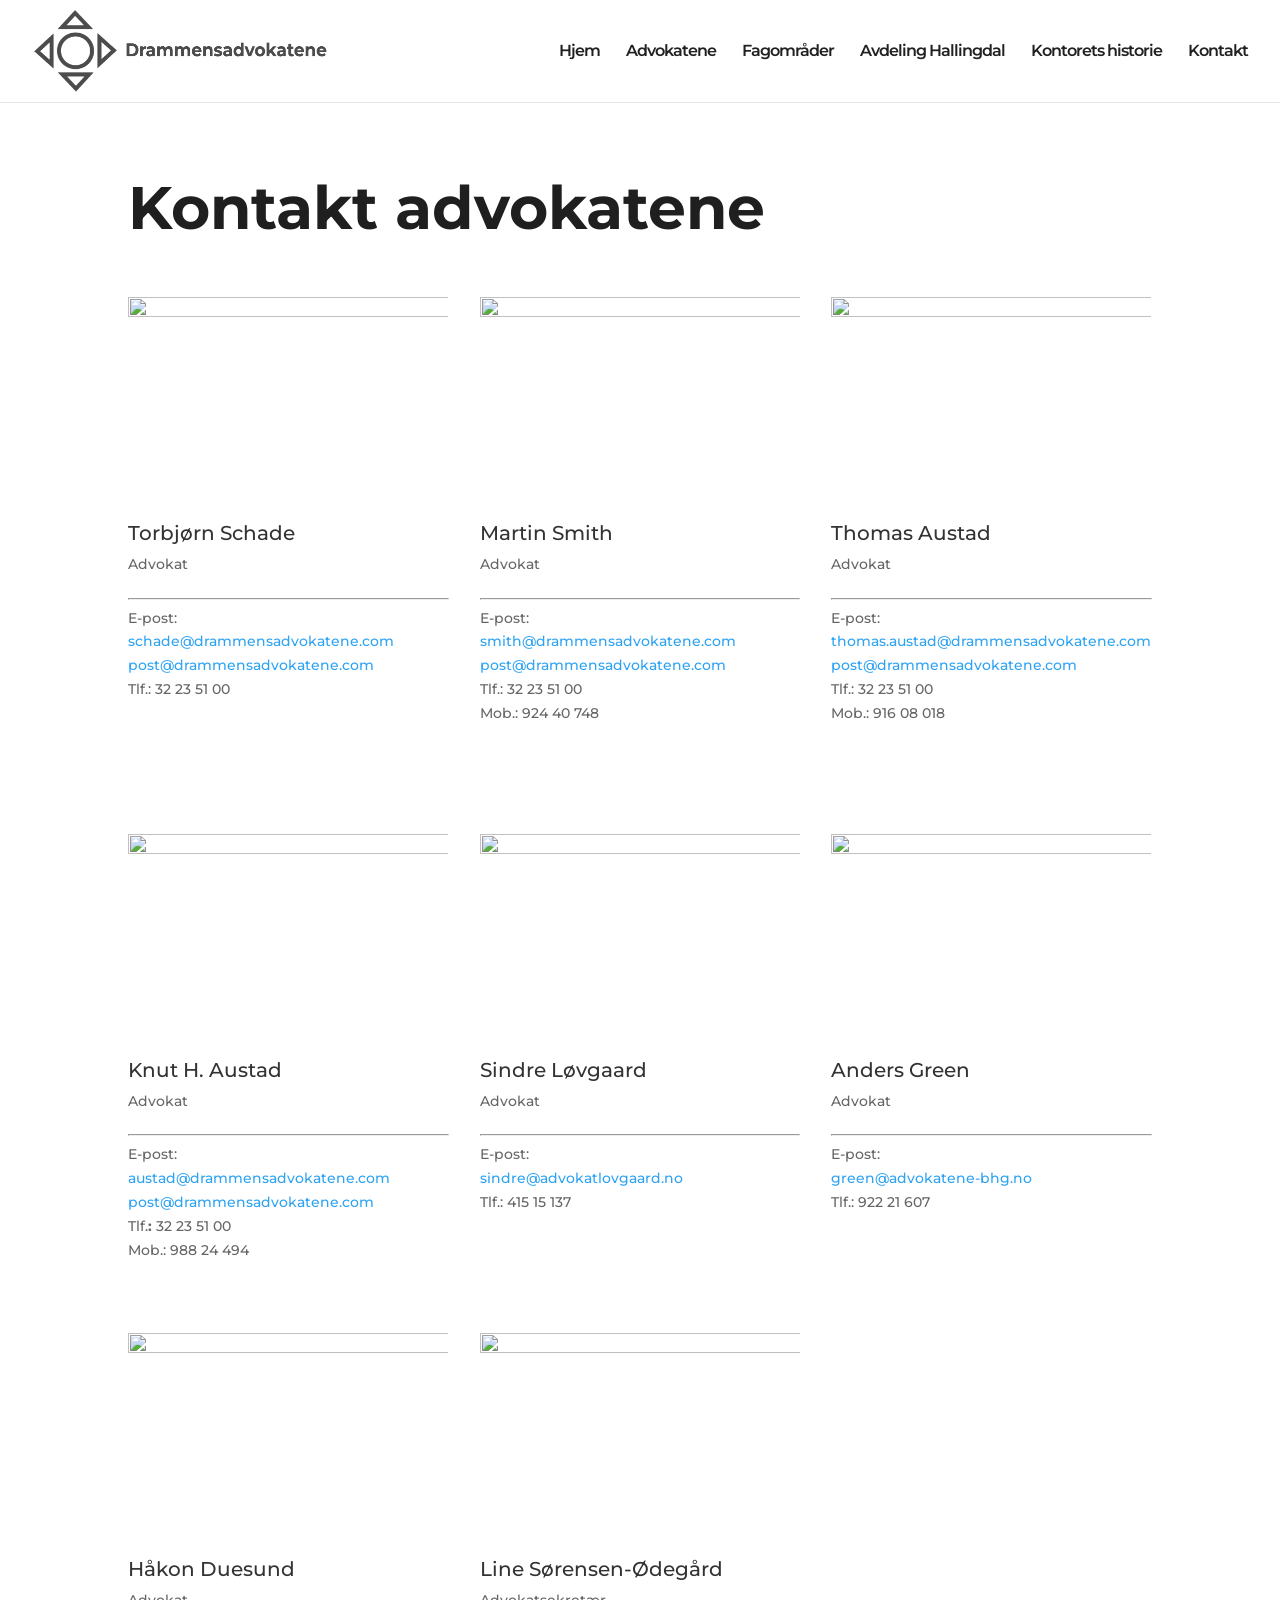
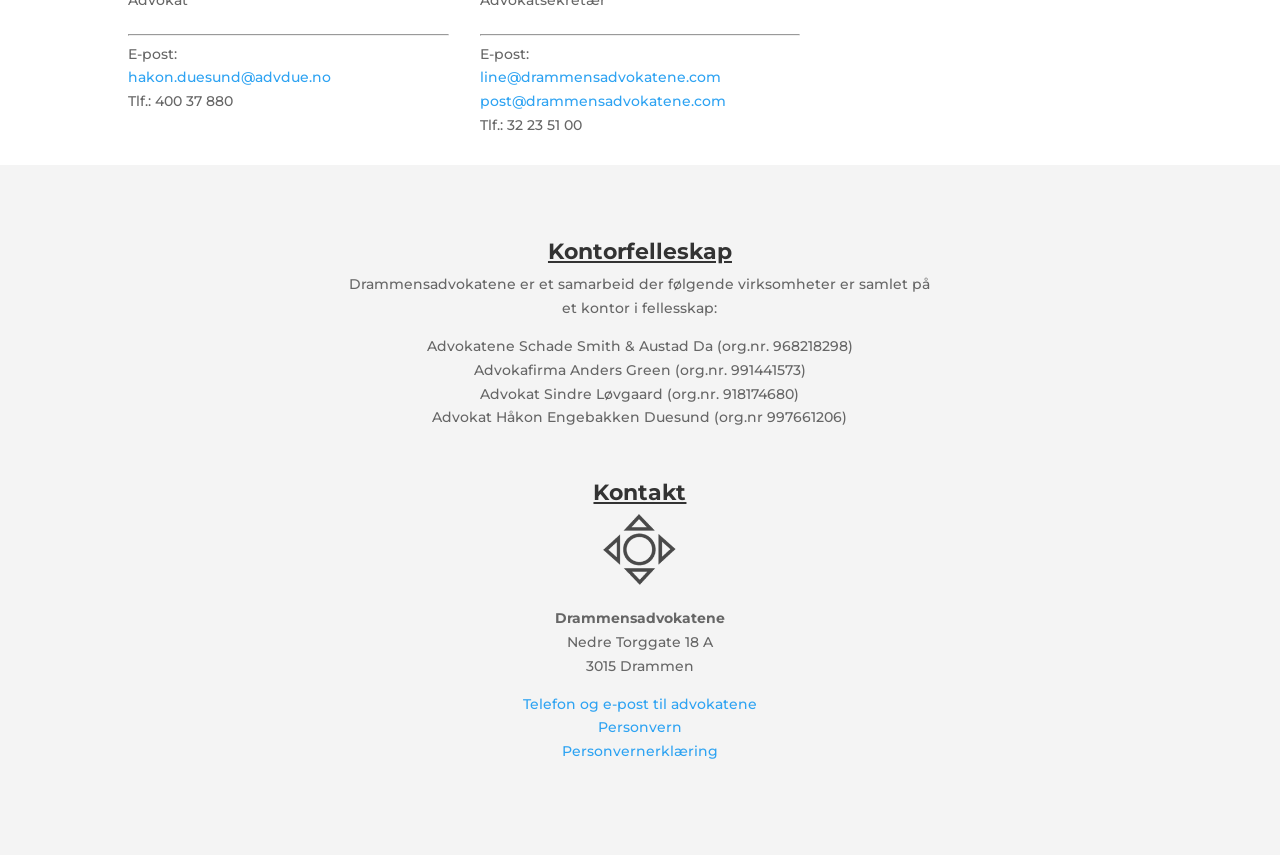
==== commit 98f8a1bc: "Legg til 'Kontorets historie'-seksjon og bilde-bånd i Fagområder" ====
--- a/kontakt/index.html
+++ b/kontakt/index.html
@@ -124,7 +124,7 @@
 <li id="menu-item-471" class="menu-item menu-item-type-custom menu-item-object-custom menu-item-home menu-item-471"><a href="../index.html#advokatene">Advokatene</a></li>
 <li id="menu-item-472" class="menu-item menu-item-type-custom menu-item-object-custom menu-item-home menu-item-472"><a href="../index.html#fagomrader">Fagområder</a></li>
 <li id="menu-item-473" class="menu-item menu-item-type-custom menu-item-object-custom menu-item-473"><a href="../kontor-i-hallingdal/index.html">Avdeling Hallingdal</a></li>
-<li id="menu-item-474" class="menu-item menu-item-type-custom menu-item-object-custom menu-item-474"><a href="#">Kontorets historie</a></li>
+<li id="menu-item-474" class="menu-item menu-item-type-custom menu-item-object-custom menu-item-474"><a href="../index.html#historie">Kontorets historie</a></li>
 <li id="menu-item-1163" class="menu-item menu-item-type-post_type menu-item-object-page current-menu-item page_item page-item-1066 current_page_item menu-item-1163"><a href="index.html" aria-current="page">Kontakt</a></li>
 </ul>						</nav>
 					
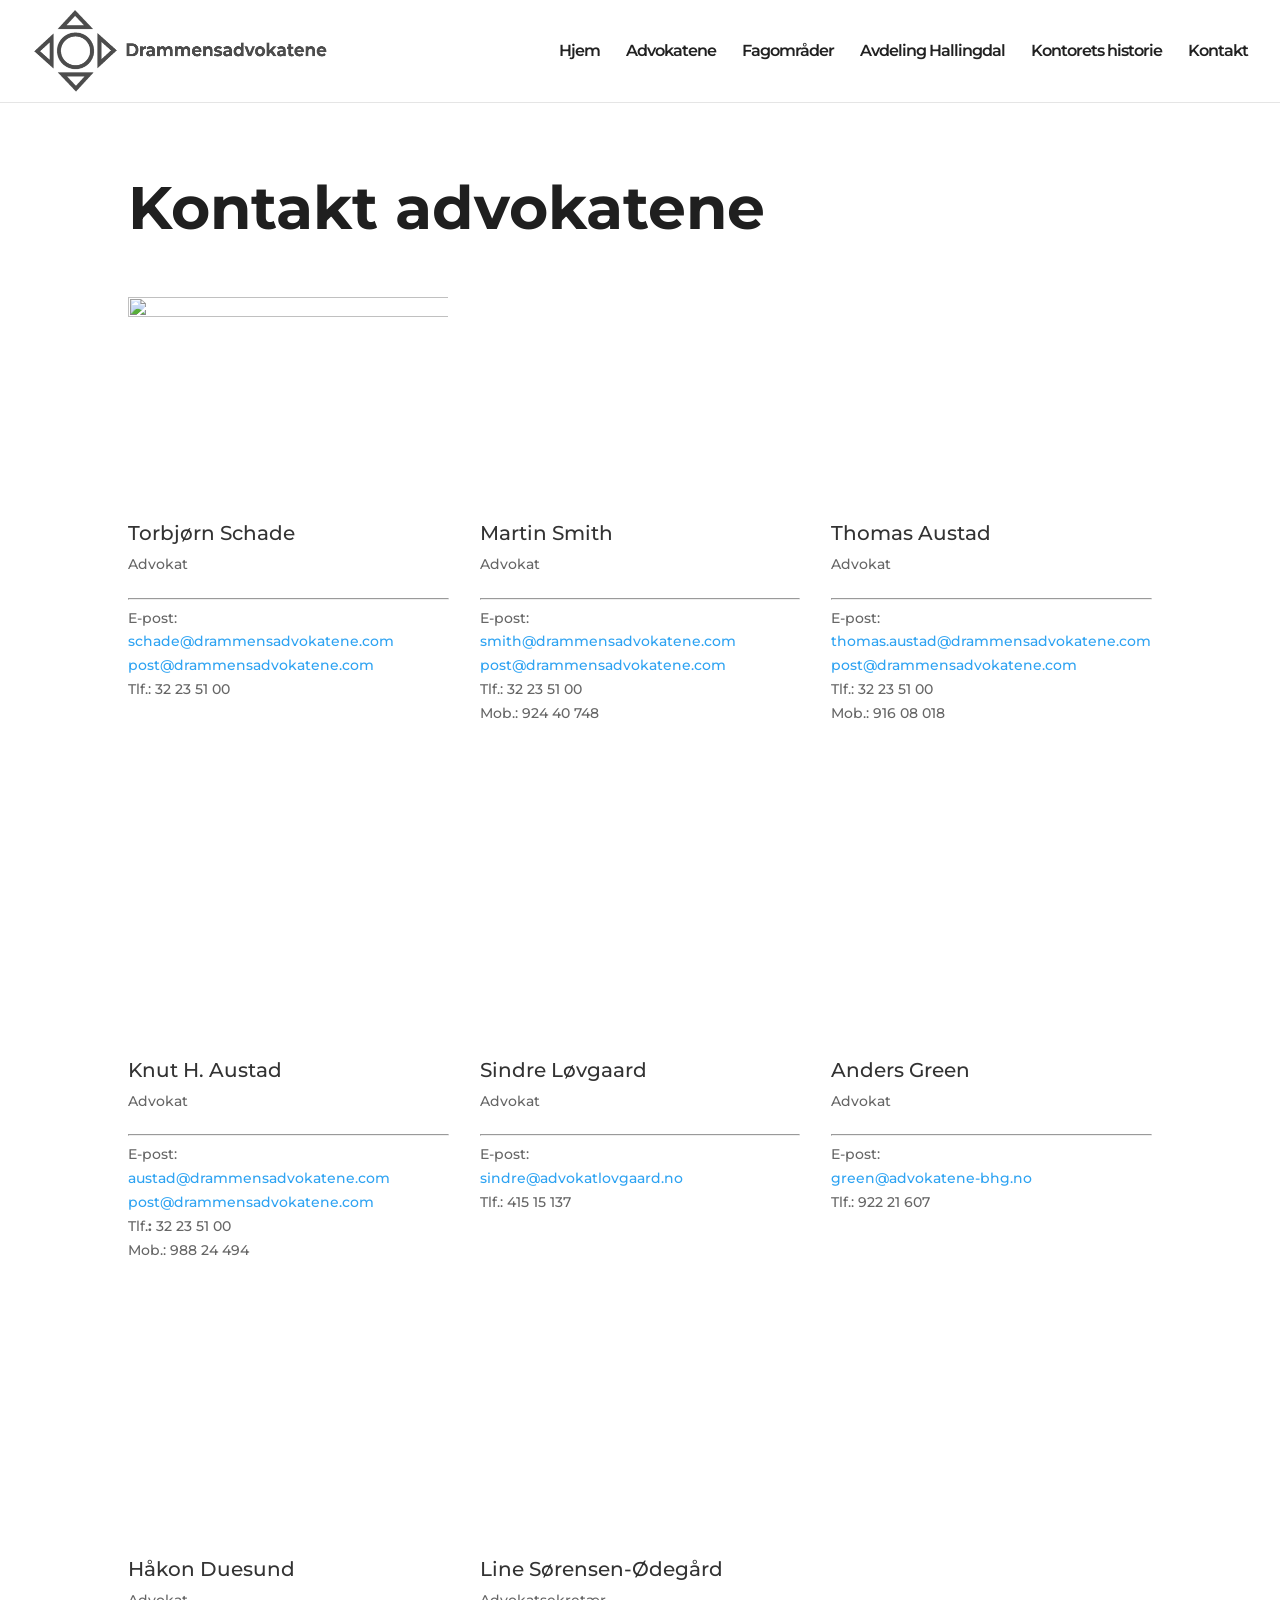
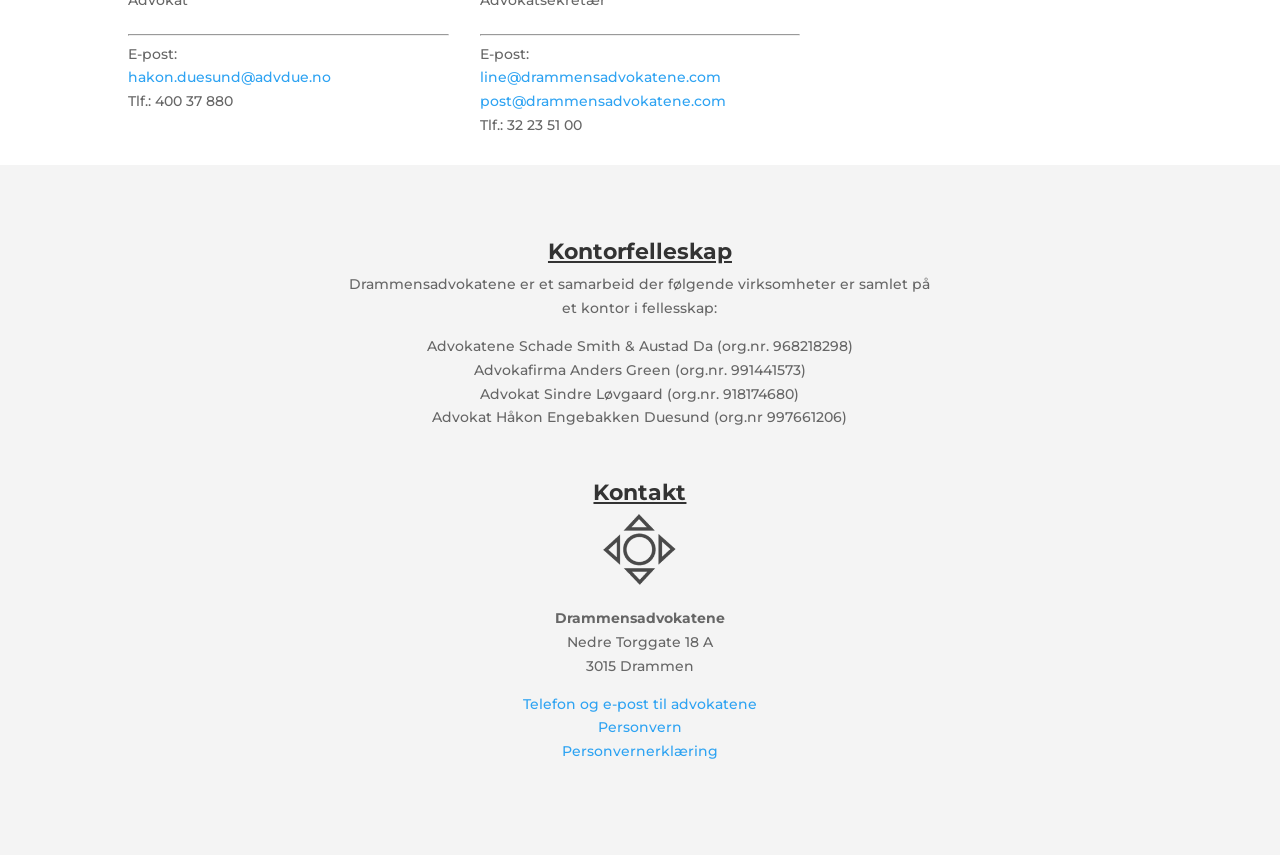
==== commit 14e04241: "Legg til manglende ikonfont-filer (ETmodules) og fiks referanser til lokale stier" ====
--- a/kontakt/index.html
+++ b/kontakt/index.html
@@ -47,7 +47,7 @@
 /*# sourceURL=divi-style-inline-inline-css */
 </style>
 <style id="divi-dynamic-critical-inline-css">
-@font-face{font-family:ETmodules;font-display:block;src:url(../wp-content/themes/Divi/core/admin/fonts/modules/all/modules.eot);src:url(//drammensadvokatene.com/wp-content/themes/Divi/core/admin/fonts/modules/all/modules.eot?#iefix) format("embedded-opentype"),url(//drammensadvokatene.com/wp-content/themes/Divi/core/admin/fonts/modules/all/modules.woff) format("woff"),url(//drammensadvokatene.com/wp-content/themes/Divi/core/admin/fonts/modules/all/modules.ttf) format("truetype"),url(//drammensadvokatene.com/wp-content/themes/Divi/core/admin/fonts/modules/all/modules.svg#ETmodules) format("svg");font-weight:400;font-style:normal}
+@font-face{font-family:ETmodules;font-display:block;src:url(../wp-content/themes/Divi/core/admin/fonts/modules/all/modules.eot);src:url(../wp-content/themes/Divi/core/admin/fonts/modules/all/modules.eot?#iefix) format("embedded-opentype"),url(../wp-content/themes/Divi/core/admin/fonts/modules/all/modules.woff) format("woff"),url(../wp-content/themes/Divi/core/admin/fonts/modules/all/modules.ttf) format("truetype"),url(../wp-content/themes/Divi/core/admin/fonts/modules/all/modules.svg#ETmodules) format("svg");font-weight:400;font-style:normal}
 @media (min-width:981px){.et_pb_gutters3 .et_pb_column,.et_pb_gutters3.et_pb_row .et_pb_column{margin-right:5.5%}.et_pb_gutters3 .et_pb_column_4_4,.et_pb_gutters3.et_pb_row .et_pb_column_4_4{width:100%}.et_pb_gutters3 .et_pb_column_4_4 .et_pb_module,.et_pb_gutters3.et_pb_row .et_pb_column_4_4 .et_pb_module{margin-bottom:2.75%}.et_pb_gutters3 .et_pb_column_3_4,.et_pb_gutters3.et_pb_row .et_pb_column_3_4{width:73.625%}.et_pb_gutters3 .et_pb_column_3_4 .et_pb_module,.et_pb_gutters3.et_pb_row .et_pb_column_3_4 .et_pb_module{margin-bottom:3.735%}.et_pb_gutters3 .et_pb_column_2_3,.et_pb_gutters3.et_pb_row .et_pb_column_2_3{width:64.833%}.et_pb_gutters3 .et_pb_column_2_3 .et_pb_module,.et_pb_gutters3.et_pb_row .et_pb_column_2_3 .et_pb_module{margin-bottom:4.242%}.et_pb_gutters3 .et_pb_column_3_5,.et_pb_gutters3.et_pb_row .et_pb_column_3_5{width:57.8%}.et_pb_gutters3 .et_pb_column_3_5 .et_pb_module,.et_pb_gutters3.et_pb_row .et_pb_column_3_5 .et_pb_module{margin-bottom:4.758%}.et_pb_gutters3 .et_pb_column_1_2,.et_pb_gutters3.et_pb_row .et_pb_column_1_2{width:47.25%}.et_pb_gutters3 .et_pb_column_1_2 .et_pb_module,.et_pb_gutters3.et_pb_row .et_pb_column_1_2 .et_pb_module{margin-bottom:5.82%}.et_pb_gutters3 .et_pb_column_2_5,.et_pb_gutters3.et_pb_row .et_pb_column_2_5{width:36.7%}.et_pb_gutters3 .et_pb_column_2_5 .et_pb_module,.et_pb_gutters3.et_pb_row .et_pb_column_2_5 .et_pb_module{margin-bottom:7.493%}.et_pb_gutters3 .et_pb_column_1_3,.et_pb_gutters3.et_pb_row .et_pb_column_1_3{width:29.6667%}.et_pb_gutters3 .et_pb_column_1_3 .et_pb_module,.et_pb_gutters3.et_pb_row .et_pb_column_1_3 .et_pb_module{margin-bottom:9.27%}.et_pb_gutters3 .et_pb_column_1_4,.et_pb_gutters3.et_pb_row .et_pb_column_1_4{width:20.875%}.et_pb_gutters3 .et_pb_column_1_4 .et_pb_module,.et_pb_gutters3.et_pb_row .et_pb_column_1_4 .et_pb_module{margin-bottom:13.174%}.et_pb_gutters3 .et_pb_column_1_5,.et_pb_gutters3.et_pb_row .et_pb_column_1_5{width:15.6%}.et_pb_gutters3 .et_pb_column_1_5 .et_pb_module,.et_pb_gutters3.et_pb_row .et_pb_column_1_5 .et_pb_module{margin-bottom:17.628%}.et_pb_gutters3 .et_pb_column_1_6,.et_pb_gutters3.et_pb_row .et_pb_column_1_6{width:12.0833%}.et_pb_gutters3 .et_pb_column_1_6 .et_pb_module,.et_pb_gutters3.et_pb_row .et_pb_column_1_6 .et_pb_module{margin-bottom:22.759%}.et_pb_gutters3 .et_full_width_page.woocommerce-page ul.products li.product{width:20.875%;margin-right:5.5%;margin-bottom:5.5%}.et_pb_gutters3.et_left_sidebar.woocommerce-page #main-content ul.products li.product,.et_pb_gutters3.et_right_sidebar.woocommerce-page #main-content ul.products li.product{width:28.353%;margin-right:7.47%}.et_pb_gutters3.et_left_sidebar.woocommerce-page #main-content ul.products.columns-1 li.product,.et_pb_gutters3.et_right_sidebar.woocommerce-page #main-content ul.products.columns-1 li.product{width:100%;margin-right:0}.et_pb_gutters3.et_left_sidebar.woocommerce-page #main-content ul.products.columns-2 li.product,.et_pb_gutters3.et_right_sidebar.woocommerce-page #main-content ul.products.columns-2 li.product{width:48%;margin-right:4%}.et_pb_gutters3.et_left_sidebar.woocommerce-page #main-content ul.products.columns-2 li:nth-child(2n+2),.et_pb_gutters3.et_right_sidebar.woocommerce-page #main-content ul.products.columns-2 li:nth-child(2n+2){margin-right:0}.et_pb_gutters3.et_left_sidebar.woocommerce-page #main-content ul.products.columns-2 li:nth-child(3n+1),.et_pb_gutters3.et_right_sidebar.woocommerce-page #main-content ul.products.columns-2 li:nth-child(3n+1){clear:none}}
 @media (min-width:981px){.et_pb_gutter.et_pb_gutters2 #left-area{width:77.25%}.et_pb_gutter.et_pb_gutters2 #sidebar{width:22.75%}.et_pb_gutters2.et_right_sidebar #left-area{padding-right:3%}.et_pb_gutters2.et_left_sidebar #left-area{padding-left:3%}.et_pb_gutter.et_pb_gutters2.et_right_sidebar #main-content .container:before{right:22.75%!important}.et_pb_gutter.et_pb_gutters2.et_left_sidebar #main-content .container:before{left:22.75%!important}.et_pb_gutters2 .et_pb_column,.et_pb_gutters2.et_pb_row .et_pb_column{margin-right:3%}.et_pb_gutters2 .et_pb_column_4_4,.et_pb_gutters2.et_pb_row .et_pb_column_4_4{width:100%}.et_pb_gutters2 .et_pb_column_4_4 .et_pb_module,.et_pb_gutters2.et_pb_row .et_pb_column_4_4 .et_pb_module{margin-bottom:1.5%}.et_pb_gutters2 .et_pb_column_3_4,.et_pb_gutters2.et_pb_row .et_pb_column_3_4{width:74.25%}.et_pb_gutters2 .et_pb_column_3_4 .et_pb_module,.et_pb_gutters2.et_pb_row .et_pb_column_3_4 .et_pb_module{margin-bottom:2.02%}.et_pb_gutters2 .et_pb_column_2_3,.et_pb_gutters2.et_pb_row .et_pb_column_2_3{width:65.667%}.et_pb_gutters2 .et_pb_column_2_3 .et_pb_module,.et_pb_gutters2.et_pb_row .et_pb_column_2_3 .et_pb_module{margin-bottom:2.284%}.et_pb_gutters2 .et_pb_column_3_5,.et_pb_gutters2.et_pb_row .et_pb_column_3_5{width:58.8%}.et_pb_gutters2 .et_pb_column_3_5 .et_pb_module,.et_pb_gutters2.et_pb_row .et_pb_column_3_5 .et_pb_module{margin-bottom:2.551%}.et_pb_gutters2 .et_pb_column_1_2,.et_pb_gutters2.et_pb_row .et_pb_column_1_2{width:48.5%}.et_pb_gutters2 .et_pb_column_1_2 .et_pb_module,.et_pb_gutters2.et_pb_row .et_pb_column_1_2 .et_pb_module{margin-bottom:3.093%}.et_pb_gutters2 .et_pb_column_2_5,.et_pb_gutters2.et_pb_row .et_pb_column_2_5{width:38.2%}.et_pb_gutters2 .et_pb_column_2_5 .et_pb_module,.et_pb_gutters2.et_pb_row .et_pb_column_2_5 .et_pb_module{margin-bottom:3.927%}.et_pb_gutters2 .et_pb_column_1_3,.et_pb_gutters2.et_pb_row .et_pb_column_1_3{width:31.3333%}.et_pb_gutters2 .et_pb_column_1_3 .et_pb_module,.et_pb_gutters2.et_pb_row .et_pb_column_1_3 .et_pb_module{margin-bottom:4.787%}.et_pb_gutters2 .et_pb_column_1_4,.et_pb_gutters2.et_pb_row .et_pb_column_1_4{width:22.75%}.et_pb_gutters2 .et_pb_column_1_4 .et_pb_module,.et_pb_gutters2.et_pb_row .et_pb_column_1_4 .et_pb_module{margin-bottom:6.593%}.et_pb_gutters2 .et_pb_column_1_5,.et_pb_gutters2.et_pb_row .et_pb_column_1_5{width:17.6%}.et_pb_gutters2 .et_pb_column_1_5 .et_pb_module,.et_pb_gutters2.et_pb_row .et_pb_column_1_5 .et_pb_module{margin-bottom:8.523%}.et_pb_gutters2 .et_pb_column_1_6,.et_pb_gutters2.et_pb_row .et_pb_column_1_6{width:14.1667%}.et_pb_gutters2 .et_pb_column_1_6 .et_pb_module,.et_pb_gutters2.et_pb_row .et_pb_column_1_6 .et_pb_module{margin-bottom:10.588%}.et_pb_gutters2 .et_full_width_page.woocommerce-page ul.products li.product{width:22.75%;margin-right:3%;margin-bottom:3%}.et_pb_gutters2.et_left_sidebar.woocommerce-page #main-content ul.products li.product,.et_pb_gutters2.et_right_sidebar.woocommerce-page #main-content ul.products li.product{width:30.64%;margin-right:4.04%}}
 .et_animated{opacity:0;-webkit-animation-duration:1s;animation-duration:1s;-webkit-animation-fill-mode:both!important;animation-fill-mode:both!important}.et_animated.infinite{-webkit-animation-iteration-count:infinite;animation-iteration-count:infinite}.et_had_animation{position:relative}@-webkit-keyframes et_pb_fade{to{opacity:1}}@keyframes et_pb_fade{to{opacity:1}}.et_animated.fade{-webkit-animation-name:et_pb_fade;animation-name:et_pb_fade}@-webkit-keyframes et_pb_fadeTop{0%{-webkit-transform:translate3d(0,-100%,0);transform:translate3d(0,-100%,0)}to{opacity:1;-webkit-transform:none;transform:none}}@keyframes et_pb_fadeTop{0%{-webkit-transform:translate3d(0,-100%,0);transform:translate3d(0,-100%,0)}to{opacity:1;-webkit-transform:none;transform:none}}.et_animated.fadeTop{-webkit-animation-name:et_pb_fadeTop;animation-name:et_pb_fadeTop}@-webkit-keyframes et_pb_fadeRight{0%{-webkit-transform:translate3d(100%,0,0);transform:translate3d(100%,0,0)}to{opacity:1;-webkit-transform:none;transform:none}}@keyframes et_pb_fadeRight{0%{-webkit-transform:translate3d(100%,0,0);transform:translate3d(100%,0,0)}to{opacity:1;-webkit-transform:none;transform:none}}.et_animated.fadeRight{-webkit-animation-name:et_pb_fadeRight;animation-name:et_pb_fadeRight}@-webkit-keyframes et_pb_fadeBottom{0%{-webkit-transform:translate3d(0,100%,0);transform:translate3d(0,100%,0)}to{opacity:1;-webkit-transform:none;transform:none}}@keyframes et_pb_fadeBottom{0%{-webkit-transform:translate3d(0,100%,0);transform:translate3d(0,100%,0)}to{opacity:1;-webkit-transform:none;transform:none}}.et_animated.fadeBottom{-webkit-animation-name:et_pb_fadeBottom;animation-name:et_pb_fadeBottom}@-webkit-keyframes et_pb_fadeLeft{0%{-webkit-transform:translate3d(-100%,0,0);transform:translate3d(-100%,0,0)}to{opacity:1;-webkit-transform:none;transform:none}}@keyframes et_pb_fadeLeft{0%{-webkit-transform:translate3d(-100%,0,0);transform:translate3d(-100%,0,0)}to{opacity:1;-webkit-transform:none;transform:none}}.et_animated.fadeLeft{-webkit-animation-name:et_pb_fadeLeft;animation-name:et_pb_fadeLeft}@-webkit-keyframes et_pb_slide{to{-webkit-transform:scaleX(1);transform:scaleX(1);opacity:1}}@keyframes et_pb_slide{to{-webkit-transform:scaleX(1);transform:scaleX(1);opacity:1}}.et_animated.slide{-webkit-animation-name:et_pb_slide;animation-name:et_pb_slide}@-webkit-keyframes et_pb_slideTop{to{-webkit-transform:translateZ(0);transform:translateZ(0);opacity:1}}@keyframes et_pb_slideTop{to{-webkit-transform:translateZ(0);transform:translateZ(0);opacity:1}}.et_animated.slideTop{-webkit-animation-name:et_pb_slideTop;animation-name:et_pb_slideTop}@-webkit-keyframes et_pb_slideRight{to{-webkit-transform:translateZ(0);transform:translateZ(0);opacity:1}}@keyframes et_pb_slideRight{to{-webkit-transform:translateZ(0);transform:translateZ(0);opacity:1}}.et_animated.slideRight{-webkit-animation-name:et_pb_slideRight;animation-name:et_pb_slideRight}@-webkit-keyframes et_pb_slideBottom{to{-webkit-transform:translateZ(0);transform:translateZ(0);opacity:1}}@keyframes et_pb_slideBottom{to{-webkit-transform:translateZ(0);transform:translateZ(0);opacity:1}}.et_animated.slideBottom{-webkit-animation-name:et_pb_slideBottom;animation-name:et_pb_slideBottom}@-webkit-keyframes et_pb_slideLeft{to{-webkit-transform:translateZ(0);transform:translateZ(0);opacity:1}}@keyframes et_pb_slideLeft{to{-webkit-transform:translateZ(0);transform:translateZ(0);opacity:1}}.et_animated.slideLeft{-webkit-animation-name:et_pb_slideLeft;animation-name:et_pb_slideLeft}@-webkit-keyframes et_pb_bounce{0%,20%,40%,60%,80%,to{-webkit-animation-timing-function:cubic-bezier(.215,.61,.355,1);animation-timing-function:cubic-bezier(.215,.61,.355,1)}0%{-webkit-transform:scale3d(.3,.3,.3);transform:scale3d(.3,.3,.3)}20%{-webkit-transform:scale3d(1.1,1.1,1.1);transform:scale3d(1.1,1.1,1.1)}40%{-webkit-transform:scale3d(.9,.9,.9);transform:scale3d(.9,.9,.9)}60%{-webkit-transform:scale3d(1.03,1.03,1.03);transform:scale3d(1.03,1.03,1.03)}80%{-webkit-transform:scale3d(.97,.97,.97);transform:scale3d(.97,.97,.97)}to{opacity:1;-webkit-transform:scaleX(1);transform:scaleX(1)}}@keyframes et_pb_bounce{0%,20%,40%,60%,80%,to{-webkit-animation-timing-function:cubic-bezier(.215,.61,.355,1);animation-timing-function:cubic-bezier(.215,.61,.355,1)}0%{-webkit-transform:scale3d(.3,.3,.3);transform:scale3d(.3,.3,.3)}20%{-webkit-transform:scale3d(1.1,1.1,1.1);transform:scale3d(1.1,1.1,1.1)}40%{-webkit-transform:scale3d(.9,.9,.9);transform:scale3d(.9,.9,.9)}60%{-webkit-transform:scale3d(1.03,1.03,1.03);transform:scale3d(1.03,1.03,1.03)}80%{-webkit-transform:scale3d(.97,.97,.97);transform:scale3d(.97,.97,.97)}to{opacity:1;-webkit-transform:scaleX(1);transform:scaleX(1)}}.et_animated.bounce{-webkit-animation-name:et_pb_bounce;animation-name:et_pb_bounce}@-webkit-keyframes et_pb_bounceTop{0%,60%,75%,90%,to{-webkit-animation-timing-function:cubic-bezier(.215,.61,.355,1);animation-timing-function:cubic-bezier(.215,.61,.355,1)}0%{-webkit-transform:translate3d(0,-200px,0);transform:translate3d(0,-200px,0)}60%{-webkit-transform:translate3d(0,25px,0);transform:translate3d(0,25px,0)}75%{-webkit-transform:translate3d(0,-10px,0);transform:translate3d(0,-10px,0)}90%{-webkit-transform:translate3d(0,5px,0);transform:translate3d(0,5px,0)}to{-webkit-transform:none;transform:none;opacity:1}}@keyframes et_pb_bounceTop{0%,60%,75%,90%,to{-webkit-animation-timing-function:cubic-bezier(.215,.61,.355,1);animation-timing-function:cubic-bezier(.215,.61,.355,1)}0%{-webkit-transform:translate3d(0,-200px,0);transform:translate3d(0,-200px,0)}60%{-webkit-transform:translate3d(0,25px,0);transform:translate3d(0,25px,0)}75%{-webkit-transform:translate3d(0,-10px,0);transform:translate3d(0,-10px,0)}90%{-webkit-transform:translate3d(0,5px,0);transform:translate3d(0,5px,0)}to{-webkit-transform:none;transform:none;opacity:1}}.et_animated.bounceTop{-webkit-animation-name:et_pb_bounceTop;animation-name:et_pb_bounceTop}@-webkit-keyframes et_pb_bounceRight{0%,60%,75%,90%,to{-webkit-animation-timing-function:cubic-bezier(.215,.61,.355,1);animation-timing-function:cubic-bezier(.215,.61,.355,1)}0%{-webkit-transform:translate3d(200px,0,0);transform:translate3d(200px,0,0)}60%{-webkit-transform:translate3d(-25px,0,0);transform:translate3d(-25px,0,0)}75%{-webkit-transform:translate3d(10px,0,0);transform:translate3d(10px,0,0)}90%{-webkit-transform:translate3d(-5px,0,0);transform:translate3d(-5px,0,0)}to{-webkit-transform:none;transform:none;opacity:1}}@keyframes et_pb_bounceRight{0%,60%,75%,90%,to{-webkit-animation-timing-function:cubic-bezier(.215,.61,.355,1);animation-timing-function:cubic-bezier(.215,.61,.355,1)}0%{-webkit-transform:translate3d(200px,0,0);transform:translate3d(200px,0,0)}60%{-webkit-transform:translate3d(-25px,0,0);transform:translate3d(-25px,0,0)}75%{-webkit-transform:translate3d(10px,0,0);transform:translate3d(10px,0,0)}90%{-webkit-transform:translate3d(-5px,0,0);transform:translate3d(-5px,0,0)}to{-webkit-transform:none;transform:none;opacity:1}}.et_animated.bounceRight{-webkit-animation-name:et_pb_bounceRight;animation-name:et_pb_bounceRight}@-webkit-keyframes et_pb_bounceBottom{0%,60%,75%,90%,to{-webkit-animation-timing-function:cubic-bezier(.215,.61,.355,1);animation-timing-function:cubic-bezier(.215,.61,.355,1)}0%{-webkit-transform:translate3d(0,200px,0);transform:translate3d(0,200px,0)}60%{-webkit-transform:translate3d(0,-20px,0);transform:translate3d(0,-20px,0)}75%{-webkit-transform:translate3d(0,10px,0);transform:translate3d(0,10px,0)}90%{-webkit-transform:translate3d(0,-5px,0);transform:translate3d(0,-5px,0)}to{-webkit-transform:translateZ(0);transform:translateZ(0);opacity:1}}@keyframes et_pb_bounceBottom{0%,60%,75%,90%,to{-webkit-animation-timing-function:cubic-bezier(.215,.61,.355,1);animation-timing-function:cubic-bezier(.215,.61,.355,1)}0%{-webkit-transform:translate3d(0,200px,0);transform:translate3d(0,200px,0)}60%{-webkit-transform:translate3d(0,-20px,0);transform:translate3d(0,-20px,0)}75%{-webkit-transform:translate3d(0,10px,0);transform:translate3d(0,10px,0)}90%{-webkit-transform:translate3d(0,-5px,0);transform:translate3d(0,-5px,0)}to{-webkit-transform:translateZ(0);transform:translateZ(0);opacity:1}}.et_animated.bounceBottom{-webkit-animation-name:et_pb_bounceBottom;animation-name:et_pb_bounceBottom}@-webkit-keyframes et_pb_bounceLeft{0%,60%,75%,90%,to{-webkit-animation-timing-function:cubic-bezier(.215,.61,.355,1);animation-timing-function:cubic-bezier(.215,.61,.355,1)}0%{-webkit-transform:translate3d(-200px,0,0);transform:translate3d(-200px,0,0)}60%{-webkit-transform:translate3d(25px,0,0);transform:translate3d(25px,0,0)}75%{-webkit-transform:translate3d(-10px,0,0);transform:translate3d(-10px,0,0)}90%{-webkit-transform:translate3d(5px,0,0);transform:translate3d(5px,0,0)}to{-webkit-transform:none;transform:none;opacity:1}}@keyframes et_pb_bounceLeft{0%,60%,75%,90%,to{-webkit-animation-timing-function:cubic-bezier(.215,.61,.355,1);animation-timing-function:cubic-bezier(.215,.61,.355,1)}0%{-webkit-transform:translate3d(-200px,0,0);transform:translate3d(-200px,0,0)}60%{-webkit-transform:translate3d(25px,0,0);transform:translate3d(25px,0,0)}75%{-webkit-transform:translate3d(-10px,0,0);transform:translate3d(-10px,0,0)}90%{-webkit-transform:translate3d(5px,0,0);transform:translate3d(5px,0,0)}to{-webkit-transform:none;transform:none;opacity:1}}.et_animated.bounceLeft{-webkit-animation-name:et_pb_bounceLeft;animation-name:et_pb_bounceLeft}@-webkit-keyframes et_pb_zoom{to{-webkit-transform:scaleX(1);transform:scaleX(1);opacity:1}}@keyframes et_pb_zoom{to{-webkit-transform:scaleX(1);transform:scaleX(1);opacity:1}}.et_animated.zoom{-webkit-animation-name:et_pb_zoom;animation-name:et_pb_zoom}@-webkit-keyframes et_pb_zoomTop{to{-webkit-transform:scaleX(1);transform:scaleX(1);opacity:1}}@keyframes et_pb_zoomTop{to{-webkit-transform:scaleX(1);transform:scaleX(1);opacity:1}}.et_animated.zoomTop{-webkit-animation-name:et_pb_zoomTop;animation-name:et_pb_zoomTop;-webkit-transform-origin:top;transform-origin:top}@-webkit-keyframes et_pb_zoomRight{to{-webkit-transform:scaleX(1);transform:scaleX(1);opacity:1}}@keyframes et_pb_zoomRight{to{-webkit-transform:scaleX(1);transform:scaleX(1);opacity:1}}.et_animated.zoomRight{-webkit-animation-name:et_pb_zoomRight;animation-name:et_pb_zoomRight;-webkit-transform-origin:right;transform-origin:right}@-webkit-keyframes et_pb_zoomBottom{to{-webkit-transform:scaleX(1);transform:scaleX(1);opacity:1}}@keyframes et_pb_zoomBottom{to{-webkit-transform:scaleX(1);transform:scaleX(1);opacity:1}}.et_animated.zoomBottom{-webkit-animation-name:et_pb_zoomBottom;animation-name:et_pb_zoomBottom;-webkit-transform-origin:bottom;transform-origin:bottom}@-webkit-keyframes et_pb_zoomLeft{to{-webkit-transform:scaleX(1);transform:scaleX(1);opacity:1}}@keyframes et_pb_zoomLeft{to{-webkit-transform:scaleX(1);transform:scaleX(1);opacity:1}}.et_animated.zoomLeft{-webkit-animation-name:et_pb_zoomLeft;animation-name:et_pb_zoomLeft;-webkit-transform-origin:left;transform-origin:left}@-webkit-keyframes et_pb_flip{to{opacity:1;-webkit-transform:rotateX(0deg);transform:rotateX(0deg)}}@keyframes et_pb_flip{to{opacity:1;-webkit-transform:rotateX(0deg);transform:rotateX(0deg)}}.et_animated.flip{-webkit-animation-name:et_pb_flip;animation-name:et_pb_flip}@-webkit-keyframes et_pb_flipTop{to{opacity:1;-webkit-transform:rotateX(0deg);transform:rotateX(0deg)}}@keyframes et_pb_flipTop{to{opacity:1;-webkit-transform:rotateX(0deg);transform:rotateX(0deg)}}.et_animated.flipTop{-webkit-animation-name:et_pb_flipTop;animation-name:et_pb_flipTop;-webkit-transform-origin:center;transform-origin:center}@-webkit-keyframes et_pb_flipRight{to{opacity:1;-webkit-transform:rotateY(0deg);transform:rotateY(0deg)}}@keyframes et_pb_flipRight{to{opacity:1;-webkit-transform:rotateY(0deg);transform:rotateY(0deg)}}.et_animated.flipRight{-webkit-animation-name:et_pb_flipRight;animation-name:et_pb_flipRight;-webkit-transform-origin:center;transform-origin:center}@-webkit-keyframes et_pb_flipBottom{to{opacity:1;-webkit-transform:rotateX(0deg);transform:rotateX(0deg)}}@keyframes et_pb_flipBottom{to{opacity:1;-webkit-transform:rotateX(0deg);transform:rotateX(0deg)}}.et_animated.flipBottom{-webkit-animation-name:et_pb_flipBottom;animation-name:et_pb_flipBottom;-webkit-transform-origin:center;transform-origin:center}@-webkit-keyframes et_pb_flipLeft{to{opacity:1;-webkit-transform:rotateY(0deg);transform:rotateY(0deg)}}@keyframes et_pb_flipLeft{to{opacity:1;-webkit-transform:rotateY(0deg);transform:rotateY(0deg)}}.et_animated.flipLeft{-webkit-animation-name:et_pb_flipLeft;animation-name:et_pb_flipLeft;-webkit-transform-origin:center;transform-origin:center}@-webkit-keyframes et_pb_fold{to{opacity:1;-webkit-transform:rotateY(0deg);transform:rotateY(0deg)}}@keyframes et_pb_fold{to{opacity:1;-webkit-transform:rotateY(0deg);transform:rotateY(0deg)}}.et_animated.fold{-webkit-transform-origin:center;transform-origin:center;-webkit-animation-name:et_pb_fold;animation-name:et_pb_fold}@-webkit-keyframes et_pb_foldTop{to{opacity:1;-webkit-transform:rotateX(0deg);transform:rotateX(0deg)}}@keyframes et_pb_foldTop{to{opacity:1;-webkit-transform:rotateX(0deg);transform:rotateX(0deg)}}.et_animated.foldTop{-webkit-transform-origin:top;transform-origin:top;-webkit-animation-name:et_pb_foldTop;animation-name:et_pb_foldTop}@-webkit-keyframes et_pb_foldRight{to{opacity:1;-webkit-transform:rotateY(0deg);transform:rotateY(0deg)}}@keyframes et_pb_foldRight{to{opacity:1;-webkit-transform:rotateY(0deg);transform:rotateY(0deg)}}.et_animated.foldRight{-webkit-transform-origin:right;transform-origin:right;-webkit-animation-name:et_pb_foldRight;animation-name:et_pb_foldRight}@-webkit-keyframes et_pb_foldBottom{to{opacity:1;-webkit-transform:rotateX(0deg);transform:rotateX(0deg)}}@keyframes et_pb_foldBottom{to{opacity:1;-webkit-transform:rotateX(0deg);transform:rotateX(0deg)}}.et_animated.foldBottom{-webkit-transform-origin:bottom;transform-origin:bottom;-webkit-animation-name:et_pb_foldBottom;animation-name:et_pb_foldBottom}@-webkit-keyframes et_pb_foldLeft{to{opacity:1;-webkit-transform:rotateY(0deg);transform:rotateY(0deg)}}@keyframes et_pb_foldLeft{to{opacity:1;-webkit-transform:rotateY(0deg);transform:rotateY(0deg)}}.et_animated.foldLeft{-webkit-transform-origin:left;transform-origin:left;-webkit-animation-name:et_pb_foldLeft;animation-name:et_pb_foldLeft}@-webkit-keyframes et_pb_roll{0%{-webkit-transform-origin:center;transform-origin:center}to{-webkit-transform-origin:center;transform-origin:center;-webkit-transform:none;transform:none;opacity:1}}@keyframes et_pb_roll{0%{-webkit-transform-origin:center;transform-origin:center}to{-webkit-transform-origin:center;transform-origin:center;-webkit-transform:none;transform:none;opacity:1}}.et_animated.roll{-webkit-animation-name:et_pb_roll;animation-name:et_pb_roll}@-webkit-keyframes et_pb_rollTop{0%{-webkit-transform-origin:top;transform-origin:top}to{-webkit-transform-origin:top;transform-origin:top;-webkit-transform:none;transform:none;opacity:1}}@keyframes et_pb_rollTop{0%{-webkit-transform-origin:top;transform-origin:top}to{-webkit-transform-origin:top;transform-origin:top;-webkit-transform:none;transform:none;opacity:1}}.et_animated.rollTop{-webkit-animation-name:et_pb_rollTop;animation-name:et_pb_rollTop}@-webkit-keyframes et_pb_rollRight{0%{-webkit-transform-origin:right;transform-origin:right}to{-webkit-transform-origin:right;transform-origin:right;-webkit-transform:none;transform:none;opacity:1}}@keyframes et_pb_rollRight{0%{-webkit-transform-origin:right;transform-origin:right}to{-webkit-transform-origin:right;transform-origin:right;-webkit-transform:none;transform:none;opacity:1}}.et_animated.rollRight{-webkit-animation-name:et_pb_rollRight;animation-name:et_pb_rollRight}@-webkit-keyframes et_pb_rollBottom{0%{-webkit-transform-origin:bottom;transform-origin:bottom}to{-webkit-transform-origin:bottom;transform-origin:bottom;-webkit-transform:none;transform:none;opacity:1}}@keyframes et_pb_rollBottom{0%{-webkit-transform-origin:bottom;transform-origin:bottom}to{-webkit-transform-origin:bottom;transform-origin:bottom;-webkit-transform:none;transform:none;opacity:1}}.et_animated.rollBottom{-webkit-animation-name:et_pb_rollBottom;animation-name:et_pb_rollBottom}@-webkit-keyframes et_pb_rollLeft{0%{-webkit-transform-origin:left;transform-origin:left}to{-webkit-transform-origin:left;transform-origin:left;-webkit-transform:none;transform:none;opacity:1}}@keyframes et_pb_rollLeft{0%{-webkit-transform-origin:left;transform-origin:left}to{-webkit-transform-origin:left;transform-origin:left;-webkit-transform:none;transform:none;opacity:1}}.et_animated.rollLeft{-webkit-animation-name:et_pb_rollLeft;animation-name:et_pb_rollLeft}
